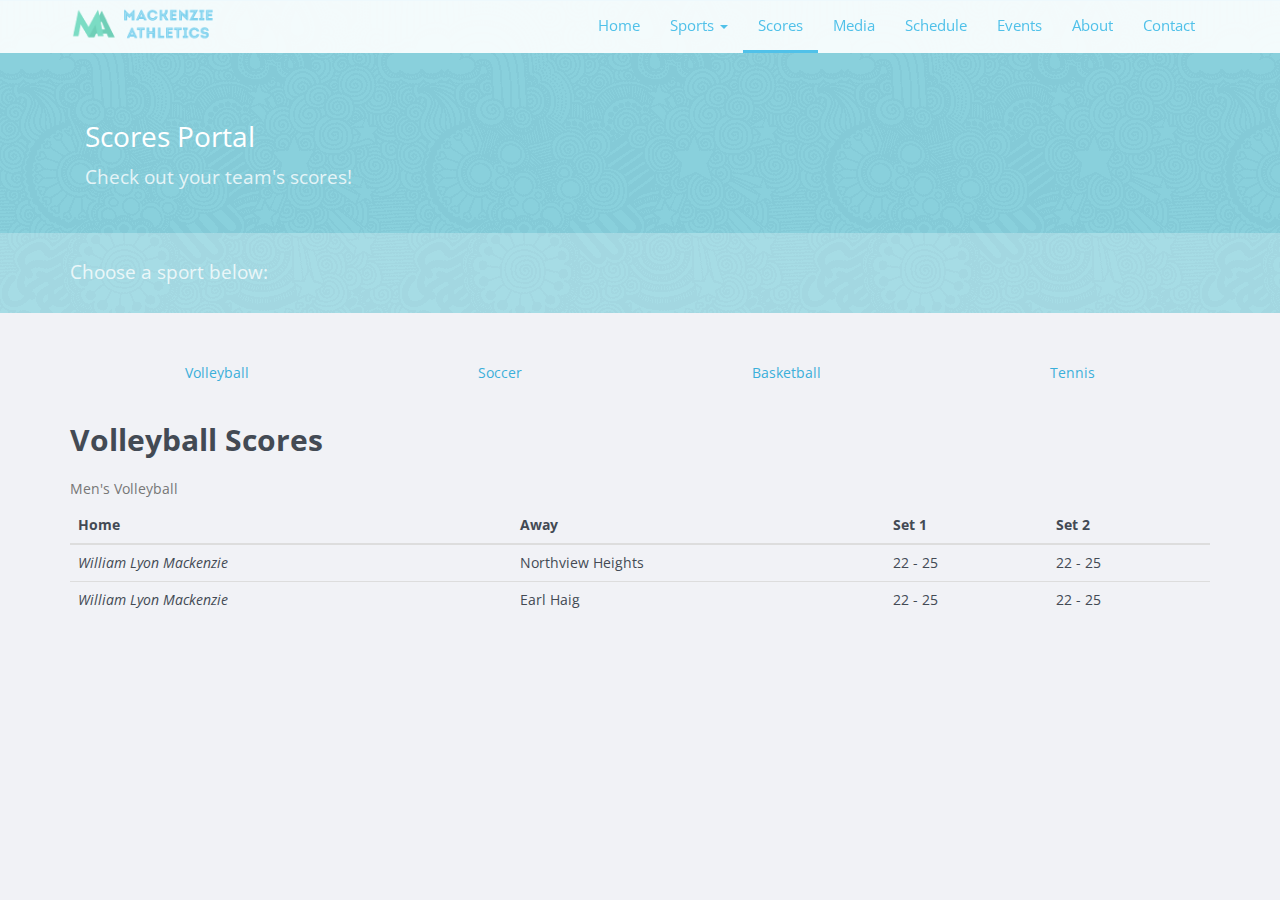
==== scores/index.html @ a0e9a0bb "Merge pull request #1 from kushanzaveri/test-branch" ====
<!DOCTYPE html>
<html>

<head>
    <link rel="stylesheet" href="../css/site.min.css">
    <meta name="viewport" content="initial-scale=1, maximum-scale=1, user-scalable=no">
    <link href="http://fonts.googleapis.com/css?family=Open+Sans:400,300,600,800,700,400italic,600italic,700italic,800italic,300italic" rel="stylesheet" type="text/css">
    <script type="text/javascript" src="../js/site.min.js"></script>
</head>

<body style="background-color: #f1f2f6;">
    <div class="scores-header">
        <!--    Navbar-->
        <nav class="navbar navbar-default navbar-custom" role="navigation">
            <div class="container">
                <div class="navbar-header">
                    <button type="button" class="navbar-toggle" data-toggle="collapse" data-target=".navbar-collapse">
                        <span class="sr-only">Toggle navigation</span>
                        <span class="icon-bar"></span>
                        <span class="icon-bar"></span>
                        <span class="icon-bar"></span>
                    </button>
                    <a class="navbar-brand" href="index.html"><img src="../img/logo.png" height="40"></a>
                </div>
                <div class="collapse navbar-collapse">
                    <ul class="nav navbar-nav navbar-right">
                        <li><a class="nav-link" href="../index.html">Home</a></li>
                        <!--                    Dropdown-->
                        <li class="dropdown">
                            <a href="#" class="dropdown-toggle" data-toggle="dropdown">Sports <b class="caret"></b></a>
                            <ul class="dropdown-menu" role="menu">
                                <li><a href="#">Volleyball</a></li>
                                <li><a href="#">Soccer</a></li>
                            </ul>
                        </li>
                        <li><a class="nav-link current" href="../scores/">Scores</a></li>
                        <li><a class="nav-link" href="../media/">Media</a></li>
                        <li><a class="nav-link" href="../schedule/">Schedule</a></li>
                        <li><a class="nav-link" href="../events/">Events</a></li>
                        <li><a class="nav-link" href="../about/">About</a></li>
                        <li><a class="nav-link" href="../contact/">Contact</a></li>
                    </ul>
                </div>
            </div>
        </nav>
        <!--        Header Image-->
        <div class="topic">
            <div class="container">
                <div class="col-md-8">
                    <h3>Scores Portal</h3>
                    <h4>Check out your team's scores!</h4>
                </div>
                <div class="col-md-4">

                </div>
            </div>
            <div class="topic__infos">
                <div class="container">
                    <h4>Choose a sport below:</h4>
                </div>
            </div>
        </div>
    </div>
    <!--Selection-->
    <div class="container documents">
        <div class="example">
            <ul class="nav nav-pills nav-justified">
                <li><a href="#vball">Volleyball</a></li>
                <li><a href="#">Soccer</a></li>
                <li class=""><a href="#">Basketball</a></li>
                <li><a href="#">Tennis</a></li>
            </ul>
        </div>
        <section id="vball">
            <h3> Volleyball Scores </h3>
            <table class="table">
                <caption> Men's Volleyball</caption>
                <thead>
                    <tr>
                        <th>Home</th>
                        <th>Away</th>
                        <th>Set 1</th>
                        <th>Set 2</th>
                    </tr>
                </thead>

                <tbody>
                    <tr>
                        <td><em>William Lyon Mackenzie</em></td>
                        <td>Northview Heights</td>
                        <td> 22 - 25</td>
                        <td> 22 - 25</td>
                    </tr>

                    <tr>
                        <td><em>William Lyon Mackenzie</em></td>
                        <td>Earl Haig</td>
                        <td> 22 - 25</td>
                        <td> 22 - 25</td>
                    </tr>

                </tbody>
            </table>
        </section>
    </div>

</body>

</html>
---- css/site.min.css ----
/*
 * bootflat 2.0.4
 *
 * Description: BOOTFLAT is an open source Flat UI KIT based on Bootstrap 3.3.0 CSS framework. It provides a faster, easier and less repetitive way for web developers to create elegant web apps.
 *
 * Homepage: http://bootflat.github.com/
 *
 * By @Flathemes <info@flathemes.com>
 *
 * Last modify time: 2015-04-29
 *
 * Licensed under the MIT license. Please see LICENSE for more information.
 *
 * Copyright 2013 FLATHEMES.
 *
 */

html {
    font-family: sans-serif;
    -webkit-text-size-adjust: 100%;
    -ms-text-size-adjust: 100%
}

body {
    margin: 0
}

article,
aside,
details,
figcaption,
figure,
footer,
header,
hgroup,
main,
menu,
nav,
section,
summary {
    display: block
}

audio,
canvas,
progress,
video {
    display: inline-block;
    vertical-align: baseline
}

audio:not([controls]) {
    display: none;
    height: 0
}

[hidden],
template {
    display: none
}

a {
    background-color: transparent
}

a:active,
a:hover {
    outline: 0
}

b,
strong {
    font-weight: 700
}

dfn {
    font-style: italic
}

h1 {
    margin: .67em 0
}

mark {
    color: #000;
    background: #ff0
}

sub,
sup {
    position: relative;
    font-size: 75%;
    line-height: 0;
    vertical-align: baseline
}

sup {
    top: -.5em
}

sub {
    bottom: -.25em
}

img {
    border: 0
}

svg:not(:root) {
    overflow: hidden
}

hr {
    height: 0;
    -webkit-box-sizing: content-box;
    -moz-box-sizing: content-box;
    box-sizing: content-box
}

pre {
    overflow: auto
}

code,
kbd,
pre,
samp {
    font-size: 1em
}

button,
input,
optgroup,
select,
textarea {
    margin: 0;
    font: inherit;
    color: inherit
}

button {
    overflow: visible
}

button,
select {
    text-transform: none
}

button,
html input[type=button],
input[type=reset],
input[type=submit] {
    -webkit-appearance: button;
    cursor: pointer
}

button[disabled],
html input[disabled] {
    cursor: default
}

button::-moz-focus-inner,
input::-moz-focus-inner {
    padding: 0;
    border: 0
}

input[type=checkbox],
input[type=radio] {
    -webkit-box-sizing: border-box;
    -moz-box-sizing: border-box;
    box-sizing: border-box;
    padding: 0
}

input[type=number]::-webkit-inner-spin-button,
input[type=number]::-webkit-outer-spin-button {
    height: auto
}

input[type=search]::-webkit-search-cancel-button,
input[type=search]::-webkit-search-decoration {
    -webkit-appearance: none
}

textarea {
    overflow: auto
}

optgroup {
    font-weight: 700
}

table {
    border-spacing: 0;
    border-collapse: collapse
}

td,
th {
    padding: 0
}

@media print {
    *,
    :after,
    :before {
        color: #000!important;
        text-shadow: none!important;
        background: transparent!important;
        -webkit-box-shadow: none!important;
        box-shadow: none!important
    }
    a,
    a:visited {
        text-decoration: underline
    }
    a[href]:after {
        content: " (" attr(href) ")"
    }
    abbr[title]:after {
        content: " (" attr(title) ")"
    }
    a[href^="#"]:after,
    a[href^="javascript:"]:after {
        content: ""
    }
    blockquote,
    pre {
        border: 1px solid #999;
        page-break-inside: avoid
    }
    thead {
        display: table-header-group
    }
    img,
    tr {
        page-break-inside: avoid
    }
    img {
        max-width: 100%!important
    }
    h2,
    h3,
    p {
        orphans: 3;
        widows: 3
    }
    h2,
    h3 {
        page-break-after: avoid
    }
    select {
        background: #fff!important
    }
    .navbar {
        display: none
    }
    .btn>.caret,
    .dropup>.btn>.caret {
        border-top-color: #000!important
    }
    .label {
        border: 1px solid #000
    }
    .table {
        border-collapse: collapse!important
    }
    .table td,
    .table th {
        background-color: #fff!important
    }
    .table-bordered td,
    .table-bordered th {
        border: 1px solid #ddd!important
    }
}

@font-face {
    font-family: 'Glyphicons Halflings';
    src: url(../fonts/glyphicons-halflings-regular.eot);
    src: url(../fonts/glyphicons-halflings-regular.eot?#iefix) format('embedded-opentype'), url(../fonts/glyphicons-halflings-regular.woff) format('woff'), url(../fonts/glyphicons-halflings-regular.ttf) format('truetype'), url(../fonts/glyphicons-halflings-regular.svg#glyphicons_halflingsregular) format('svg');
}



.glyphicon {
    position: relative;
    top: 1px;
    display: inline-block;
    font-family: 'Glyphicons Halflings';
    font-style: normal;
    font-weight: 400;
    line-height: 1;
    -webkit-font-smoothing: antialiased;
    -moz-osx-font-smoothing: grayscale
}

.glyphicon-asterisk:before {
    content: "\2a"
}

.glyphicon-plus:before {
    content: "\2b"
}

.glyphicon-eur:before,
.glyphicon-euro:before {
    content: "\20ac"
}

.glyphicon-minus:before {
    content: "\2212"
}

.glyphicon-cloud:before {
    content: "\2601"
}

.glyphicon-envelope:before {
    content: "\2709"
}

.glyphicon-pencil:before {
    content: "\270f"
}

.glyphicon-glass:before {
    content: "\e001"
}

.glyphicon-music:before {
    content: "\e002"
}

.glyphicon-search:before {
    content: "\e003"
}

.glyphicon-heart:before {
    content: "\e005"
}

.glyphicon-star:before {
    content: "\e006"
}

.glyphicon-star-empty:before {
    content: "\e007"
}

.glyphicon-user:before {
    content: "\e008"
}

.glyphicon-film:before {
    content: "\e009"
}

.glyphicon-th-large:before {
    content: "\e010"
}

.glyphicon-th:before {
    content: "\e011"
}

.glyphicon-th-list:before {
    content: "\e012"
}

.glyphicon-ok:before {
    content: "\e013"
}

.glyphicon-remove:before {
    content: "\e014"
}

.glyphicon-zoom-in:before {
    content: "\e015"
}

.glyphicon-zoom-out:before {
    content: "\e016"
}

.glyphicon-off:before {
    content: "\e017"
}

.glyphicon-signal:before {
    content: "\e018"
}

.glyphicon-cog:before {
    content: "\e019"
}

.glyphicon-trash:before {
    content: "\e020"
}

.glyphicon-home:before {
    content: "\e021"
}

.glyphicon-file:before {
    content: "\e022"
}

.glyphicon-time:before {
    content: "\e023"
}

.glyphicon-road:before {
    content: "\e024"
}

.glyphicon-download-alt:before {
    content: "\e025"
}

.glyphicon-download:before {
    content: "\e026"
}

.glyphicon-upload:before {
    content: "\e027"
}

.glyphicon-inbox:before {
    content: "\e028"
}

.glyphicon-play-circle:before {
    content: "\e029"
}

.glyphicon-repeat:before {
    content: "\e030"
}

.glyphicon-refresh:before {
    content: "\e031"
}

.glyphicon-list-alt:before {
    content: "\e032"
}

.glyphicon-lock:before {
    content: "\e033"
}

.glyphicon-flag:before {
    content: "\e034"
}

.glyphicon-headphones:before {
    content: "\e035"
}

.glyphicon-volume-off:before {
    content: "\e036"
}

.glyphicon-volume-down:before {
    content: "\e037"
}

.glyphicon-volume-up:before {
    content: "\e038"
}

.glyphicon-qrcode:before {
    content: "\e039"
}

.glyphicon-barcode:before {
    content: "\e040"
}

.glyphicon-tag:before {
    content: "\e041"
}

.glyphicon-tags:before {
    content: "\e042"
}

.glyphicon-book:before {
    content: "\e043"
}

.glyphicon-bookmark:before {
    content: "\e044"
}

.glyphicon-print:before {
    content: "\e045"
}

.glyphicon-camera:before {
    content: "\e046"
}

.glyphicon-font:before {
    content: "\e047"
}

.glyphicon-bold:before {
    content: "\e048"
}

.glyphicon-italic:before {
    content: "\e049"
}

.glyphicon-text-height:before {
    content: "\e050"
}

.glyphicon-text-width:before {
    content: "\e051"
}

.glyphicon-align-left:before {
    content: "\e052"
}

.glyphicon-align-center:before {
    content: "\e053"
}

.glyphicon-align-right:before {
    content: "\e054"
}

.glyphicon-align-justify:before {
    content: "\e055"
}

.glyphicon-list:before {
    content: "\e056"
}

.glyphicon-indent-left:before {
    content: "\e057"
}

.glyphicon-indent-right:before {
    content: "\e058"
}

.glyphicon-facetime-video:before {
    content: "\e059"
}

.glyphicon-picture:before {
    content: "\e060"
}

.glyphicon-map-marker:before {
    content: "\e062"
}

.glyphicon-adjust:before {
    content: "\e063"
}

.glyphicon-tint:before {
    content: "\e064"
}

.glyphicon-edit:before {
    content: "\e065"
}

.glyphicon-share:before {
    content: "\e066"
}

.glyphicon-check:before {
    content: "\e067"
}

.glyphicon-move:before {
    content: "\e068"
}

.glyphicon-step-backward:before {
    content: "\e069"
}

.glyphicon-fast-backward:before {
    content: "\e070"
}

.glyphicon-backward:before {
    content: "\e071"
}

.glyphicon-play:before {
    content: "\e072"
}

.glyphicon-pause:before {
    content: "\e073"
}

.glyphicon-stop:before {
    content: "\e074"
}

.glyphicon-forward:before {
    content: "\e075"
}

.glyphicon-fast-forward:before {
    content: "\e076"
}

.glyphicon-step-forward:before {
    content: "\e077"
}

.glyphicon-eject:before {
    content: "\e078"
}

.glyphicon-chevron-left:before {
    content: "\e079"
}

.glyphicon-chevron-right:before {
    content: "\e080"
}

.glyphicon-plus-sign:before {
    content: "\e081"
}

.glyphicon-minus-sign:before {
    content: "\e082"
}

.glyphicon-remove-sign:before {
    content: "\e083"
}

.glyphicon-ok-sign:before {
    content: "\e084"
}

.glyphicon-question-sign:before {
    content: "\e085"
}

.glyphicon-info-sign:before {
    content: "\e086"
}

.glyphicon-screenshot:before {
    content: "\e087"
}

.glyphicon-remove-circle:before {
    content: "\e088"
}

.glyphicon-ok-circle:before {
    content: "\e089"
}

.glyphicon-ban-circle:before {
    content: "\e090"
}

.glyphicon-arrow-left:before {
    content: "\e091"
}

.glyphicon-arrow-right:before {
    content: "\e092"
}

.glyphicon-arrow-up:before {
    content: "\e093"
}

.glyphicon-arrow-down:before {
    content: "\e094"
}

.glyphicon-share-alt:before {
    content: "\e095"
}

.glyphicon-resize-full:before {
    content: "\e096"
}

.glyphicon-resize-small:before {
    content: "\e097"
}

.glyphicon-exclamation-sign:before {
    content: "\e101"
}

.glyphicon-gift:before {
    content: "\e102"
}

.glyphicon-leaf:before {
    content: "\e103"
}

.glyphicon-fire:before {
    content: "\e104"
}

.glyphicon-eye-open:before {
    content: "\e105"
}

.glyphicon-eye-close:before {
    content: "\e106"
}

.glyphicon-warning-sign:before {
    content: "\e107"
}

.glyphicon-plane:before {
    content: "\e108"
}

.glyphicon-calendar:before {
    content: "\e109"
}

.glyphicon-random:before {
    content: "\e110"
}

.glyphicon-comment:before {
    content: "\e111"
}

.glyphicon-magnet:before {
    content: "\e112"
}

.glyphicon-chevron-up:before {
    content: "\e113"
}

.glyphicon-chevron-down:before {
    content: "\e114"
}

.glyphicon-retweet:before {
    content: "\e115"
}

.glyphicon-shopping-cart:before {
    content: "\e116"
}

.glyphicon-folder-close:before {
    content: "\e117"
}

.glyphicon-folder-open:before {
    content: "\e118"
}

.glyphicon-resize-vertical:before {
    content: "\e119"
}

.glyphicon-resize-horizontal:before {
    content: "\e120"
}

.glyphicon-hdd:before {
    content: "\e121"
}

.glyphicon-bullhorn:before {
    content: "\e122"
}

.glyphicon-bell:before {
    content: "\e123"
}

.glyphicon-certificate:before {
    content: "\e124"
}

.glyphicon-thumbs-up:before {
    content: "\e125"
}

.glyphicon-thumbs-down:before {
    content: "\e126"
}

.glyphicon-hand-right:before {
    content: "\e127"
}

.glyphicon-hand-left:before {
    content: "\e128"
}

.glyphicon-hand-up:before {
    content: "\e129"
}

.glyphicon-hand-down:before {
    content: "\e130"
}

.glyphicon-circle-arrow-right:before {
    content: "\e131"
}

.glyphicon-circle-arrow-left:before {
    content: "\e132"
}

.glyphicon-circle-arrow-up:before {
    content: "\e133"
}

.glyphicon-circle-arrow-down:before {
    content: "\e134"
}

.glyphicon-globe:before {
    content: "\e135"
}

.glyphicon-wrench:before {
    content: "\e136"
}

.glyphicon-tasks:before {
    content: "\e137"
}

.glyphicon-filter:before {
    content: "\e138"
}

.glyphicon-briefcase:before {
    content: "\e139"
}

.glyphicon-fullscreen:before {
    content: "\e140"
}

.glyphicon-dashboard:before {
    content: "\e141"
}

.glyphicon-paperclip:before {
    content: "\e142"
}

.glyphicon-heart-empty:before {
    content: "\e143"
}

.glyphicon-link:before {
    content: "\e144"
}

.glyphicon-phone:before {
    content: "\e145"
}

.glyphicon-pushpin:before {
    content: "\e146"
}

.glyphicon-usd:before {
    content: "\e148"
}

.glyphicon-gbp:before {
    content: "\e149"
}

.glyphicon-sort:before {
    content: "\e150"
}

.glyphicon-sort-by-alphabet:before {
    content: "\e151"
}

.glyphicon-sort-by-alphabet-alt:before {
    content: "\e152"
}

.glyphicon-sort-by-order:before {
    content: "\e153"
}

.glyphicon-sort-by-order-alt:before {
    content: "\e154"
}

.glyphicon-sort-by-attributes:before {
    content: "\e155"
}

.glyphicon-sort-by-attributes-alt:before {
    content: "\e156"
}

.glyphicon-unchecked:before {
    content: "\e157"
}

.glyphicon-expand:before {
    content: "\e158"
}

.glyphicon-collapse-down:before {
    content: "\e159"
}

.glyphicon-collapse-up:before {
    content: "\e160"
}

.glyphicon-log-in:before {
    content: "\e161"
}

.glyphicon-flash:before {
    content: "\e162"
}

.glyphicon-log-out:before {
    content: "\e163"
}

.glyphicon-new-window:before {
    content: "\e164"
}

.glyphicon-record:before {
    content: "\e165"
}

.glyphicon-save:before {
    content: "\e166"
}

.glyphicon-open:before {
    content: "\e167"
}

.glyphicon-saved:before {
    content: "\e168"
}

.glyphicon-import:before {
    content: "\e169"
}

.glyphicon-export:before {
    content: "\e170"
}

.glyphicon-send:before {
    content: "\e171"
}

.glyphicon-floppy-disk:before {
    content: "\e172"
}

.glyphicon-floppy-saved:before {
    content: "\e173"
}

.glyphicon-floppy-remove:before {
    content: "\e174"
}

.glyphicon-floppy-save:before {
    content: "\e175"
}

.glyphicon-floppy-open:before {
    content: "\e176"
}

.glyphicon-credit-card:before {
    content: "\e177"
}

.glyphicon-transfer:before {
    content: "\e178"
}

.glyphicon-cutlery:before {
    content: "\e179"
}

.glyphicon-header:before {
    content: "\e180"
}

.glyphicon-compressed:before {
    content: "\e181"
}

.glyphicon-earphone:before {
    content: "\e182"
}

.glyphicon-phone-alt:before {
    content: "\e183"
}

.glyphicon-tower:before {
    content: "\e184"
}

.glyphicon-stats:before {
    content: "\e185"
}

.glyphicon-sd-video:before {
    content: "\e186"
}

.glyphicon-hd-video:before {
    content: "\e187"
}

.glyphicon-subtitles:before {
    content: "\e188"
}

.glyphicon-sound-stereo:before {
    content: "\e189"
}

.glyphicon-sound-dolby:before {
    content: "\e190"
}

.glyphicon-sound-5-1:before {
    content: "\e191"
}

.glyphicon-sound-6-1:before {
    content: "\e192"
}

.glyphicon-sound-7-1:before {
    content: "\e193"
}

.glyphicon-copyright-mark:before {
    content: "\e194"
}

.glyphicon-registration-mark:before {
    content: "\e195"
}

.glyphicon-cloud-download:before {
    content: "\e197"
}

.glyphicon-cloud-upload:before {
    content: "\e198"
}

.glyphicon-tree-conifer:before {
    content: "\e199"
}

.glyphicon-tree-deciduous:before {
    content: "\e200"
}

*,
:after,
:before {
    -webkit-box-sizing: border-box;
    -moz-box-sizing: border-box;
    box-sizing: border-box
}

html {
    font-size: 10px;
    -webkit-tap-highlight-color: rgba(0, 0, 0, 0)
}

body {
    font-family: "Helvetica Neue", Helvetica, Arial, sans-serif;
    font-size: 14px;
    line-height: 1.42857143;
    color: #333;
    background-color: #fff
}

button,
input,
select,
textarea {
    font-family: inherit;
    font-size: inherit;
    line-height: inherit
}

a {
    color: #428bca;
    text-decoration: none
}

a:focus,
a:hover {
    color: #2a6496;
    text-decoration: underline
}

a:focus {
    outline: thin dotted;
    outline: 5px auto -webkit-focus-ring-color;
    outline-offset: -2px
}

figure {
    margin: 0
}

img {
    vertical-align: middle
}

.carousel-inner>.item>a>img,
.carousel-inner>.item>img,
.img-responsive,
.thumbnail a>img,
.thumbnail>img {
    display: block;
    max-width: 100%;
    height: auto
}

.img-rounded {
    border-radius: 6px
}

.img-thumbnail {
    display: inline-block;
    max-width: 100%;
    height: auto;
    padding: 4px;
    line-height: 1.42857143;
    background-color: #fff;
    border: 1px solid #ddd;
    border-radius: 4px;
    -webkit-transition: all .2s ease-in-out;
    -o-transition: all .2s ease-in-out;
    transition: all .2s ease-in-out
}

.img-circle {
    border-radius: 50%
}

hr {
    margin-top: 20px;
    margin-bottom: 20px;
    border: 0;
    border-top: 1px solid #eee
}

.sr-only {
    position: absolute;
    width: 1px;
    height: 1px;
    padding: 0;
    margin: -1px;
    overflow: hidden;
    clip: rect(0, 0, 0, 0);
    border: 0
}

.sr-only-focusable:active,
.sr-only-focusable:focus {
    position: static;
    width: auto;
    height: auto;
    margin: 0;
    overflow: visible;
    clip: auto
}

.h1,
.h2,
.h3,
.h4,
.h5,
.h6,
h1,
h2,
h3,
h4,
h5,
h6 {
    font-family: inherit;
    font-weight: 500;
    line-height: 1.1;
    color: inherit
}

.h1 .small,
.h1 small,
.h2 .small,
.h2 small,
.h3 .small,
.h3 small,
.h4 .small,
.h4 small,
.h5 .small,
.h5 small,
.h6 .small,
.h6 small,
h1 .small,
h1 small,
h2 .small,
h2 small,
h3 .small,
h3 small,
h4 .small,
h4 small,
h5 .small,
h5 small,
h6 .small,
h6 small {
    font-weight: 400;
    line-height: 1;
    color: #777
}

.h1,
.h2,
.h3,
h1,
h2,
h3 {
    margin-top: 20px;
    margin-bottom: 10px
}

.h1 .small,
.h1 small,
.h2 .small,
.h2 small,
.h3 .small,
.h3 small,
h1 .small,
h1 small,
h2 .small,
h2 small,
h3 .small,
h3 small {
    font-size: 65%
}

.h4,
.h5,
.h6,
h4,
h5,
h6 {
    margin-top: 10px;
    margin-bottom: 10px
}

.h4 .small,
.h4 small,
.h5 .small,
.h5 small,
.h6 .small,
.h6 small,
h4 .small,
h4 small,
h5 .small,
h5 small,
h6 .small,
h6 small {
    font-size: 75%
}

.h1,
h1 {
    font-size: 36px
}

.h2,
h2 {
    font-size: 30px
}

.h3,
h3 {
    font-size: 24px
}

.h4,
h4 {
    font-size: 18px
}

.h5,
h5 {
    font-size: 14px
}

.h6,
h6 {
    font-size: 12px
}

p {
    margin: 0 0 10px
}

.lead {
    margin-bottom: 20px;
    font-size: 16px;
    font-weight: 300;
    line-height: 1.4
}

@media (min-width:768px) {
    .lead {
        font-size: 21px
    }
}

.small,
small {
    font-size: 85%
}

.mark,
mark {
    padding: .2em;
    background-color: #fcf8e3
}

.text-left {
    text-align: left
}

.text-right {
    text-align: right
}

.text-center {
    text-align: center
}

.text-justify {
    text-align: justify
}

.text-nowrap {
    white-space: nowrap
}

.text-lowercase {
    text-transform: lowercase
}

.text-uppercase {
    text-transform: uppercase
}

.text-capitalize {
    text-transform: capitalize
}

.text-muted {
    color: #777
}

.text-primary {
    color: #428bca
}

a.text-primary:hover {
    color: #3071a9
}

.text-success {
    color: #3c763d
}

a.text-success:hover {
    color: #2b542c
}

.text-info {
    color: #31708f
}

a.text-info:hover {
    color: #245269
}

.text-warning {
    color: #8a6d3b
}

a.text-warning:hover {
    color: #66512c
}

.text-danger {
    color: #a94442
}

a.text-danger:hover {
    color: #843534
}

.bg-primary {
    color: #fff;
    background-color: #428bca
}

a.bg-primary:hover {
    background-color: #3071a9
}

.bg-success {
    background-color: #dff0d8
}

a.bg-success:hover {
    background-color: #c1e2b3
}

.bg-info {
    background-color: #d9edf7
}

a.bg-info:hover {
    background-color: #afd9ee
}

.bg-warning {
    background-color: #fcf8e3
}

a.bg-warning:hover {
    background-color: #f7ecb5
}

.bg-danger {
    background-color: #f2dede
}

a.bg-danger:hover {
    background-color: #e4b9b9
}

.page-header {
    padding-bottom: 9px;
    margin: 40px 0 20px;
    border-bottom: 1px solid #eee
}

ol,
ul {
    margin-top: 0;
    margin-bottom: 10px
}

ol ol,
ol ul,
ul ol,
ul ul {
    margin-bottom: 0
}

.list-unstyled {
    padding-left: 0;
    list-style: none
}

.list-inline {
    padding-left: 0;
    margin-left: -5px;
    list-style: none
}

.list-inline>li {
    display: inline-block;
    padding-right: 5px;
    padding-left: 5px
}

dl {
    margin-top: 0;
    margin-bottom: 20px
}

dd,
dt {
    line-height: 1.42857143
}

dt {
    font-weight: 700
}

dd {
    margin-left: 0
}

@media (min-width:768px) {
    .dl-horizontal dt {
        float: left;
        width: 160px;
        overflow: hidden;
        clear: left;
        text-align: right;
        text-overflow: ellipsis;
        white-space: nowrap
    }
    .dl-horizontal dd {
        margin-left: 180px
    }
}

abbr[data-original-title],
abbr[title] {
    cursor: help;
    border-bottom: 1px dotted #777
}

.initialism {
    font-size: 90%;
    text-transform: uppercase
}

blockquote {
    padding: 10px 20px;
    margin: 0 0 20px;
    font-size: 17.5px;
    border-left: 5px solid #eee
}

blockquote ol:last-child,
blockquote p:last-child,
blockquote ul:last-child {
    margin-bottom: 0
}

blockquote .small,
blockquote footer,
blockquote small {
    display: block;
    font-size: 80%;
    line-height: 1.42857143;
    color: #777
}

blockquote .small:before,
blockquote footer:before,
blockquote small:before {
    content: '\2014 \00A0'
}

.blockquote-reverse,
blockquote.pull-right {
    padding-right: 15px;
    padding-left: 0;
    text-align: right;
    border-right: 5px solid #eee;
    border-left: 0
}

.blockquote-reverse .small:before,
.blockquote-reverse footer:before,
.blockquote-reverse small:before,
blockquote.pull-right .small:before,
blockquote.pull-right footer:before,
blockquote.pull-right small:before {
    content: ''
}

.blockquote-reverse .small:after,
.blockquote-reverse footer:after,
.blockquote-reverse small:after,
blockquote.pull-right .small:after,
blockquote.pull-right footer:after,
blockquote.pull-right small:after {
    content: '\00A0 \2014'
}

address {
    margin-bottom: 20px;
    font-style: normal;
    line-height: 1.42857143
}

code,
kbd,
pre,
samp {
    font-family: Menlo, Monaco, Consolas, "Courier New", monospace
}

code {
    padding: 2px 4px;
    font-size: 90%;
    color: #c7254e;
    background-color: #f9f2f4;
    border-radius: 4px
}

kbd {
    padding: 2px 4px;
    font-size: 90%;
    color: #fff;
    background-color: #333;
    border-radius: 3px;
    -webkit-box-shadow: inset 0 -1px 0 rgba(0, 0, 0, .25);
    box-shadow: inset 0 -1px 0 rgba(0, 0, 0, .25)
}

kbd kbd {
    padding: 0;
    font-size: 100%;
    font-weight: 700;
    -webkit-box-shadow: none;
    box-shadow: none
}

pre {
    display: block;
    padding: 9.5px;
    margin: 0 0 10px;
    font-size: 13px;
    line-height: 1.42857143;
    color: #333;
    word-break: break-all;
    word-wrap: break-word;
    background-color: #f5f5f5;
    border: 1px solid #ccc;
    border-radius: 4px
}

pre code {
    padding: 0;
    font-size: inherit;
    color: inherit;
    white-space: pre-wrap;
    background-color: transparent;
    border-radius: 0
}

.pre-scrollable {
    max-height: 340px;
    overflow-y: scroll
}

.container,
.container-fluid {
    padding-right: 15px;
    padding-left: 15px;
    margin-right: auto;
    margin-left: auto
}

@media (min-width:768px) {
    .container {
        width: 750px
    }
}

@media (min-width:992px) {
    .container {
        width: 970px
    }
}

@media (min-width:1200px) {
    .container {
        width: 1170px
    }
}

.row {
    margin-right: -15px;
    margin-left: -15px
}

.col-lg-1,
.col-lg-10,
.col-lg-11,
.col-lg-12,
.col-lg-2,
.col-lg-3,
.col-lg-4,
.col-lg-5,
.col-lg-6,
.col-lg-7,
.col-lg-8,
.col-lg-9,
.col-md-1,
.col-md-10,
.col-md-11,
.col-md-12,
.col-md-2,
.col-md-3,
.col-md-4,
.col-md-5,
.col-md-6,
.col-md-7,
.col-md-8,
.col-md-9,
.col-sm-1,
.col-sm-10,
.col-sm-11,
.col-sm-12,
.col-sm-2,
.col-sm-3,
.col-sm-4,
.col-sm-5,
.col-sm-6,
.col-sm-7,
.col-sm-8,
.col-sm-9,
.col-xs-1,
.col-xs-10,
.col-xs-11,
.col-xs-12,
.col-xs-2,
.col-xs-3,
.col-xs-4,
.col-xs-5,
.col-xs-6,
.col-xs-7,
.col-xs-8,
.col-xs-9 {
    position: relative;
    min-height: 1px;
    padding-right: 15px;
    padding-left: 15px
}

.col-xs-1,
.col-xs-10,
.col-xs-11,
.col-xs-12,
.col-xs-2,
.col-xs-3,
.col-xs-4,
.col-xs-5,
.col-xs-6,
.col-xs-7,
.col-xs-8,
.col-xs-9 {
    float: left
}

.col-xs-12 {
    width: 100%
}

.col-xs-11 {
    width: 91.66666667%
}

.col-xs-10 {
    width: 83.33333333%
}

.col-xs-9 {
    width: 75%
}

.col-xs-8 {
    width: 66.66666667%
}

.col-xs-7 {
    width: 58.33333333%
}

.col-xs-6 {
    width: 50%
}

.col-xs-5 {
    width: 41.66666667%
}

.col-xs-4 {
    width: 33.33333333%
}

.col-xs-3 {
    width: 25%
}

.col-xs-2 {
    width: 16.66666667%
}

.col-xs-1 {
    width: 8.33333333%
}

.col-xs-pull-12 {
    right: 100%
}

.col-xs-pull-11 {
    right: 91.66666667%
}

.col-xs-pull-10 {
    right: 83.33333333%
}

.col-xs-pull-9 {
    right: 75%
}

.col-xs-pull-8 {
    right: 66.66666667%
}

.col-xs-pull-7 {
    right: 58.33333333%
}

.col-xs-pull-6 {
    right: 50%
}

.col-xs-pull-5 {
    right: 41.66666667%
}

.col-xs-pull-4 {
    right: 33.33333333%
}

.col-xs-pull-3 {
    right: 25%
}

.col-xs-pull-2 {
    right: 16.66666667%
}

.col-xs-pull-1 {
    right: 8.33333333%
}

.col-xs-pull-0 {
    right: auto
}

.col-xs-push-12 {
    left: 100%
}

.col-xs-push-11 {
    left: 91.66666667%
}

.col-xs-push-10 {
    left: 83.33333333%
}

.col-xs-push-9 {
    left: 75%
}

.col-xs-push-8 {
    left: 66.66666667%
}

.col-xs-push-7 {
    left: 58.33333333%
}

.col-xs-push-6 {
    left: 50%
}

.col-xs-push-5 {
    left: 41.66666667%
}

.col-xs-push-4 {
    left: 33.33333333%
}

.col-xs-push-3 {
    left: 25%
}

.col-xs-push-2 {
    left: 16.66666667%
}

.col-xs-push-1 {
    left: 8.33333333%
}

.col-xs-push-0 {
    left: auto
}

.col-xs-offset-12 {
    margin-left: 100%
}

.col-xs-offset-11 {
    margin-left: 91.66666667%
}

.col-xs-offset-10 {
    margin-left: 83.33333333%
}

.col-xs-offset-9 {
    margin-left: 75%
}

.col-xs-offset-8 {
    margin-left: 66.66666667%
}

.col-xs-offset-7 {
    margin-left: 58.33333333%
}

.col-xs-offset-6 {
    margin-left: 50%
}

.col-xs-offset-5 {
    margin-left: 41.66666667%
}

.col-xs-offset-4 {
    margin-left: 33.33333333%
}

.col-xs-offset-3 {
    margin-left: 25%
}

.col-xs-offset-2 {
    margin-left: 16.66666667%
}

.col-xs-offset-1 {
    margin-left: 8.33333333%
}

.col-xs-offset-0 {
    margin-left: 0
}

@media (min-width:768px) {
    .col-sm-1,
    .col-sm-10,
    .col-sm-11,
    .col-sm-12,
    .col-sm-2,
    .col-sm-3,
    .col-sm-4,
    .col-sm-5,
    .col-sm-6,
    .col-sm-7,
    .col-sm-8,
    .col-sm-9 {
        float: left
    }
    .col-sm-12 {
        width: 100%
    }
    .col-sm-11 {
        width: 91.66666667%
    }
    .col-sm-10 {
        width: 83.33333333%
    }
    .col-sm-9 {
        width: 75%
    }
    .col-sm-8 {
        width: 66.66666667%
    }
    .col-sm-7 {
        width: 58.33333333%
    }
    .col-sm-6 {
        width: 50%
    }
    .col-sm-5 {
        width: 41.66666667%
    }
    .col-sm-4 {
        width: 33.33333333%
    }
    .col-sm-3 {
        width: 25%
    }
    .col-sm-2 {
        width: 16.66666667%
    }
    .col-sm-1 {
        width: 8.33333333%
    }
    .col-sm-pull-12 {
        right: 100%
    }
    .col-sm-pull-11 {
        right: 91.66666667%
    }
    .col-sm-pull-10 {
        right: 83.33333333%
    }
    .col-sm-pull-9 {
        right: 75%
    }
    .col-sm-pull-8 {
        right: 66.66666667%
    }
    .col-sm-pull-7 {
        right: 58.33333333%
    }
    .col-sm-pull-6 {
        right: 50%
    }
    .col-sm-pull-5 {
        right: 41.66666667%
    }
    .col-sm-pull-4 {
        right: 33.33333333%
    }
    .col-sm-pull-3 {
        right: 25%
    }
    .col-sm-pull-2 {
        right: 16.66666667%
    }
    .col-sm-pull-1 {
        right: 8.33333333%
    }
    .col-sm-pull-0 {
        right: auto
    }
    .col-sm-push-12 {
        left: 100%
    }
    .col-sm-push-11 {
        left: 91.66666667%
    }
    .col-sm-push-10 {
        left: 83.33333333%
    }
    .col-sm-push-9 {
        left: 75%
    }
    .col-sm-push-8 {
        left: 66.66666667%
    }
    .col-sm-push-7 {
        left: 58.33333333%
    }
    .col-sm-push-6 {
        left: 50%
    }
    .col-sm-push-5 {
        left: 41.66666667%
    }
    .col-sm-push-4 {
        left: 33.33333333%
    }
    .col-sm-push-3 {
        left: 25%
    }
    .col-sm-push-2 {
        left: 16.66666667%
    }
    .col-sm-push-1 {
        left: 8.33333333%
    }
    .col-sm-push-0 {
        left: auto
    }
    .col-sm-offset-12 {
        margin-left: 100%
    }
    .col-sm-offset-11 {
        margin-left: 91.66666667%
    }
    .col-sm-offset-10 {
        margin-left: 83.33333333%
    }
    .col-sm-offset-9 {
        margin-left: 75%
    }
    .col-sm-offset-8 {
        margin-left: 66.66666667%
    }
    .col-sm-offset-7 {
        margin-left: 58.33333333%
    }
    .col-sm-offset-6 {
        margin-left: 50%
    }
    .col-sm-offset-5 {
        margin-left: 41.66666667%
    }
    .col-sm-offset-4 {
        margin-left: 33.33333333%
    }
    .col-sm-offset-3 {
        margin-left: 25%
    }
    .col-sm-offset-2 {
        margin-left: 16.66666667%
    }
    .col-sm-offset-1 {
        margin-left: 8.33333333%
    }
    .col-sm-offset-0 {
        margin-left: 0
    }
}

@media (min-width:992px) {
    .col-md-1,
    .col-md-10,
    .col-md-11,
    .col-md-12,
    .col-md-2,
    .col-md-3,
    .col-md-4,
    .col-md-5,
    .col-md-6,
    .col-md-7,
    .col-md-8,
    .col-md-9 {
        float: left
    }
    .col-md-12 {
        width: 100%
    }
    .col-md-11 {
        width: 91.66666667%
    }
    .col-md-10 {
        width: 83.33333333%
    }
    .col-md-9 {
        width: 75%
    }
    .col-md-8 {
        width: 66.66666667%
    }
    .col-md-7 {
        width: 58.33333333%
    }
    .col-md-6 {
        width: 50%
    }
    .col-md-5 {
        width: 41.66666667%
    }
    .col-md-4 {
        width: 33.33333333%
    }
    .col-md-3 {
        width: 25%
    }
    .col-md-2 {
        width: 16.66666667%
    }
    .col-md-1 {
        width: 8.33333333%
    }
    .col-md-pull-12 {
        right: 100%
    }
    .col-md-pull-11 {
        right: 91.66666667%
    }
    .col-md-pull-10 {
        right: 83.33333333%
    }
    .col-md-pull-9 {
        right: 75%
    }
    .col-md-pull-8 {
        right: 66.66666667%
    }
    .col-md-pull-7 {
        right: 58.33333333%
    }
    .col-md-pull-6 {
        right: 50%
    }
    .col-md-pull-5 {
        right: 41.66666667%
    }
    .col-md-pull-4 {
        right: 33.33333333%
    }
    .col-md-pull-3 {
        right: 25%
    }
    .col-md-pull-2 {
        right: 16.66666667%
    }
    .col-md-pull-1 {
        right: 8.33333333%
    }
    .col-md-pull-0 {
        right: auto
    }
    .col-md-push-12 {
        left: 100%
    }
    .col-md-push-11 {
        left: 91.66666667%
    }
    .col-md-push-10 {
        left: 83.33333333%
    }
    .col-md-push-9 {
        left: 75%
    }
    .col-md-push-8 {
        left: 66.66666667%
    }
    .col-md-push-7 {
        left: 58.33333333%
    }
    .col-md-push-6 {
        left: 50%
    }
    .col-md-push-5 {
        left: 41.66666667%
    }
    .col-md-push-4 {
        left: 33.33333333%
    }
    .col-md-push-3 {
        left: 25%
    }
    .col-md-push-2 {
        left: 16.66666667%
    }
    .col-md-push-1 {
        left: 8.33333333%
    }
    .col-md-push-0 {
        left: auto
    }
    .col-md-offset-12 {
        margin-left: 100%
    }
    .col-md-offset-11 {
        margin-left: 91.66666667%
    }
    .col-md-offset-10 {
        margin-left: 83.33333333%
    }
    .col-md-offset-9 {
        margin-left: 75%
    }
    .col-md-offset-8 {
        margin-left: 66.66666667%
    }
    .col-md-offset-7 {
        margin-left: 58.33333333%
    }
    .col-md-offset-6 {
        margin-left: 50%
    }
    .col-md-offset-5 {
        margin-left: 41.66666667%
    }
    .col-md-offset-4 {
        margin-left: 33.33333333%
    }
    .col-md-offset-3 {
        margin-left: 25%
    }
    .col-md-offset-2 {
        margin-left: 16.66666667%
    }
    .col-md-offset-1 {
        margin-left: 8.33333333%
    }
    .col-md-offset-0 {
        margin-left: 0
    }
}

@media (min-width:1200px) {
    .col-lg-1,
    .col-lg-10,
    .col-lg-11,
    .col-lg-12,
    .col-lg-2,
    .col-lg-3,
    .col-lg-4,
    .col-lg-5,
    .col-lg-6,
    .col-lg-7,
    .col-lg-8,
    .col-lg-9 {
        float: left
    }
    .col-lg-12 {
        width: 100%
    }
    .col-lg-11 {
        width: 91.66666667%
    }
    .col-lg-10 {
        width: 83.33333333%
    }
    .col-lg-9 {
        width: 75%
    }
    .col-lg-8 {
        width: 66.66666667%
    }
    .col-lg-7 {
        width: 58.33333333%
    }
    .col-lg-6 {
        width: 50%
    }
    .col-lg-5 {
        width: 41.66666667%
    }
    .col-lg-4 {
        width: 33.33333333%
    }
    .col-lg-3 {
        width: 25%
    }
    .col-lg-2 {
        width: 16.66666667%
    }
    .col-lg-1 {
        width: 8.33333333%
    }
    .col-lg-pull-12 {
        right: 100%
    }
    .col-lg-pull-11 {
        right: 91.66666667%
    }
    .col-lg-pull-10 {
        right: 83.33333333%
    }
    .col-lg-pull-9 {
        right: 75%
    }
    .col-lg-pull-8 {
        right: 66.66666667%
    }
    .col-lg-pull-7 {
        right: 58.33333333%
    }
    .col-lg-pull-6 {
        right: 50%
    }
    .col-lg-pull-5 {
        right: 41.66666667%
    }
    .col-lg-pull-4 {
        right: 33.33333333%
    }
    .col-lg-pull-3 {
        right: 25%
    }
    .col-lg-pull-2 {
        right: 16.66666667%
    }
    .col-lg-pull-1 {
        right: 8.33333333%
    }
    .col-lg-pull-0 {
        right: auto
    }
    .col-lg-push-12 {
        left: 100%
    }
    .col-lg-push-11 {
        left: 91.66666667%
    }
    .col-lg-push-10 {
        left: 83.33333333%
    }
    .col-lg-push-9 {
        left: 75%
    }
    .col-lg-push-8 {
        left: 66.66666667%
    }
    .col-lg-push-7 {
        left: 58.33333333%
    }
    .col-lg-push-6 {
        left: 50%
    }
    .col-lg-push-5 {
        left: 41.66666667%
    }
    .col-lg-push-4 {
        left: 33.33333333%
    }
    .col-lg-push-3 {
        left: 25%
    }
    .col-lg-push-2 {
        left: 16.66666667%
    }
    .col-lg-push-1 {
        left: 8.33333333%
    }
    .col-lg-push-0 {
        left: auto
    }
    .col-lg-offset-12 {
        margin-left: 100%
    }
    .col-lg-offset-11 {
        margin-left: 91.66666667%
    }
    .col-lg-offset-10 {
        margin-left: 83.33333333%
    }
    .col-lg-offset-9 {
        margin-left: 75%
    }
    .col-lg-offset-8 {
        margin-left: 66.66666667%
    }
    .col-lg-offset-7 {
        margin-left: 58.33333333%
    }
    .col-lg-offset-6 {
        margin-left: 50%
    }
    .col-lg-offset-5 {
        margin-left: 41.66666667%
    }
    .col-lg-offset-4 {
        margin-left: 33.33333333%
    }
    .col-lg-offset-3 {
        margin-left: 25%
    }
    .col-lg-offset-2 {
        margin-left: 16.66666667%
    }
    .col-lg-offset-1 {
        margin-left: 8.33333333%
    }
    .col-lg-offset-0 {
        margin-left: 0
    }
}

table {
    background-color: transparent
}

caption {
    padding-top: 8px;
    padding-bottom: 8px;
    color: #777;
    text-align: left
}

th {
    text-align: left
}

.table {
    width: 100%;
    max-width: 100%;
    margin-bottom: 20px
}

.table>tbody>tr>td,
.table>tbody>tr>th,
.table>tfoot>tr>td,
.table>tfoot>tr>th,
.table>thead>tr>td,
.table>thead>tr>th {
    padding: 8px;
    line-height: 1.42857143;
    vertical-align: top;
    border-top: 1px solid #ddd
}

.table>thead>tr>th {
    vertical-align: bottom;
    border-bottom: 2px solid #ddd
}

.table>caption+thead>tr:first-child>td,
.table>caption+thead>tr:first-child>th,
.table>colgroup+thead>tr:first-child>td,
.table>colgroup+thead>tr:first-child>th,
.table>thead:first-child>tr:first-child>td,
.table>thead:first-child>tr:first-child>th {
    border-top: 0
}

.table>tbody+tbody {
    border-top: 2px solid #ddd
}

.table .table {
    background-color: #fff
}

.table-condensed>tbody>tr>td,
.table-condensed>tbody>tr>th,
.table-condensed>tfoot>tr>td,
.table-condensed>tfoot>tr>th,
.table-condensed>thead>tr>td,
.table-condensed>thead>tr>th {
    padding: 5px
}

.table-bordered,
.table-bordered>tbody>tr>td,
.table-bordered>tbody>tr>th,
.table-bordered>tfoot>tr>td,
.table-bordered>tfoot>tr>th,
.table-bordered>thead>tr>td,
.table-bordered>thead>tr>th {
    border: 1px solid #ddd
}

.table-bordered>thead>tr>td,
.table-bordered>thead>tr>th {
    border-bottom-width: 2px
}

.table-striped>tbody>tr:nth-child(odd) {
    background-color: #f9f9f9
}

.table-hover>tbody>tr:hover {
    background-color: #f5f5f5
}

table col[class*=col-] {
    position: static;
    display: table-column;
    float: none
}

table td[class*=col-],
table th[class*=col-] {
    position: static;
    display: table-cell;
    float: none
}

.table>tbody>tr.active>td,
.table>tbody>tr.active>th,
.table>tbody>tr>td.active,
.table>tbody>tr>th.active,
.table>tfoot>tr.active>td,
.table>tfoot>tr.active>th,
.table>tfoot>tr>td.active,
.table>tfoot>tr>th.active,
.table>thead>tr.active>td,
.table>thead>tr.active>th,
.table>thead>tr>td.active,
.table>thead>tr>th.active {
    background-color: #f5f5f5
}

.table-hover>tbody>tr.active:hover>td,
.table-hover>tbody>tr.active:hover>th,
.table-hover>tbody>tr:hover>.active,
.table-hover>tbody>tr>td.active:hover,
.table-hover>tbody>tr>th.active:hover {
    background-color: #e8e8e8
}

.table>tbody>tr.success>td,
.table>tbody>tr.success>th,
.table>tbody>tr>td.success,
.table>tbody>tr>th.success,
.table>tfoot>tr.success>td,
.table>tfoot>tr.success>th,
.table>tfoot>tr>td.success,
.table>tfoot>tr>th.success,
.table>thead>tr.success>td,
.table>thead>tr.success>th,
.table>thead>tr>td.success,
.table>thead>tr>th.success {
    background-color: #dff0d8
}

.table-hover>tbody>tr.success:hover>td,
.table-hover>tbody>tr.success:hover>th,
.table-hover>tbody>tr:hover>.success,
.table-hover>tbody>tr>td.success:hover,
.table-hover>tbody>tr>th.success:hover {
    background-color: #d0e9c6
}

.table>tbody>tr.info>td,
.table>tbody>tr.info>th,
.table>tbody>tr>td.info,
.table>tbody>tr>th.info,
.table>tfoot>tr.info>td,
.table>tfoot>tr.info>th,
.table>tfoot>tr>td.info,
.table>tfoot>tr>th.info,
.table>thead>tr.info>td,
.table>thead>tr.info>th,
.table>thead>tr>td.info,
.table>thead>tr>th.info {
    background-color: #d9edf7
}

.table-hover>tbody>tr.info:hover>td,
.table-hover>tbody>tr.info:hover>th,
.table-hover>tbody>tr:hover>.info,
.table-hover>tbody>tr>td.info:hover,
.table-hover>tbody>tr>th.info:hover {
    background-color: #c4e3f3
}

.table>tbody>tr.warning>td,
.table>tbody>tr.warning>th,
.table>tbody>tr>td.warning,
.table>tbody>tr>th.warning,
.table>tfoot>tr.warning>td,
.table>tfoot>tr.warning>th,
.table>tfoot>tr>td.warning,
.table>tfoot>tr>th.warning,
.table>thead>tr.warning>td,
.table>thead>tr.warning>th,
.table>thead>tr>td.warning,
.table>thead>tr>th.warning {
    background-color: #fcf8e3
}

.table-hover>tbody>tr.warning:hover>td,
.table-hover>tbody>tr.warning:hover>th,
.table-hover>tbody>tr:hover>.warning,
.table-hover>tbody>tr>td.warning:hover,
.table-hover>tbody>tr>th.warning:hover {
    background-color: #faf2cc
}

.table>tbody>tr.danger>td,
.table>tbody>tr.danger>th,
.table>tbody>tr>td.danger,
.table>tbody>tr>th.danger,
.table>tfoot>tr.danger>td,
.table>tfoot>tr.danger>th,
.table>tfoot>tr>td.danger,
.table>tfoot>tr>th.danger,
.table>thead>tr.danger>td,
.table>thead>tr.danger>th,
.table>thead>tr>td.danger,
.table>thead>tr>th.danger {
    background-color: #f2dede
}

.table-hover>tbody>tr.danger:hover>td,
.table-hover>tbody>tr.danger:hover>th,
.table-hover>tbody>tr:hover>.danger,
.table-hover>tbody>tr>td.danger:hover,
.table-hover>tbody>tr>th.danger:hover {
    background-color: #ebcccc
}

.table-responsive {
    min-height: .01%;
    overflow-x: auto
}

@media screen and (max-width:767px) {
    .table-responsive {
        width: 100%;
        margin-bottom: 15px;
        overflow-y: hidden;
        -ms-overflow-style: -ms-autohiding-scrollbar;
        border: 1px solid #ddd
    }
    .table-responsive>.table {
        margin-bottom: 0
    }
    .table-responsive>.table>tbody>tr>td,
    .table-responsive>.table>tbody>tr>th,
    .table-responsive>.table>tfoot>tr>td,
    .table-responsive>.table>tfoot>tr>th,
    .table-responsive>.table>thead>tr>td,
    .table-responsive>.table>thead>tr>th {
        white-space: nowrap
    }
    .table-responsive>.table-bordered {
        border: 0
    }
    .table-responsive>.table-bordered>tbody>tr>td:first-child,
    .table-responsive>.table-bordered>tbody>tr>th:first-child,
    .table-responsive>.table-bordered>tfoot>tr>td:first-child,
    .table-responsive>.table-bordered>tfoot>tr>th:first-child,
    .table-responsive>.table-bordered>thead>tr>td:first-child,
    .table-responsive>.table-bordered>thead>tr>th:first-child {
        border-left: 0
    }
    .table-responsive>.table-bordered>tbody>tr>td:last-child,
    .table-responsive>.table-bordered>tbody>tr>th:last-child,
    .table-responsive>.table-bordered>tfoot>tr>td:last-child,
    .table-responsive>.table-bordered>tfoot>tr>th:last-child,
    .table-responsive>.table-bordered>thead>tr>td:last-child,
    .table-responsive>.table-bordered>thead>tr>th:last-child {
        border-right: 0
    }
    .table-responsive>.table-bordered>tbody>tr:last-child>td,
    .table-responsive>.table-bordered>tbody>tr:last-child>th,
    .table-responsive>.table-bordered>tfoot>tr:last-child>td,
    .table-responsive>.table-bordered>tfoot>tr:last-child>th {
        border-bottom: 0
    }
}

fieldset {
    min-width: 0;
    padding: 0;
    margin: 0;
    border: 0
}

legend {
    display: block;
    width: 100%;
    padding: 0;
    margin-bottom: 20px;
    font-size: 21px;
    line-height: inherit;
    color: #333;
    border: 0;
    border-bottom: 1px solid #e5e5e5
}

label {
    display: inline-block;
    max-width: 100%;
    margin-bottom: 5px;
    font-weight: 700
}

input[type=search] {
    -webkit-box-sizing: border-box;
    -moz-box-sizing: border-box;
    box-sizing: border-box
}

input[type=checkbox],
input[type=radio] {
    margin: 4px 0 0;
    line-height: normal
}

input[type=file] {
    display: block
}

input[type=range] {
    display: block;
    width: 100%
}

select[multiple],
select[size] {
    height: auto
}

input[type=checkbox]:focus,
input[type=file]:focus,
input[type=radio]:focus {
    outline: thin dotted;
    outline: 5px auto -webkit-focus-ring-color;
    outline-offset: -2px
}

output {
    display: block;
    padding-top: 7px;
    font-size: 14px;
    line-height: 1.42857143;
    color: #555
}

.form-control {
    display: block;
    width: 100%;
    height: 34px;
    padding: 6px 12px;
    font-size: 14px;
    line-height: 1.42857143;
    color: #555;
    background-color: #fff;
    background-image: none;
    border: 1px solid #ccc;
    border-radius: 4px;
    -webkit-box-shadow: inset 0 1px 1px rgba(0, 0, 0, .075);
    box-shadow: inset 0 1px 1px rgba(0, 0, 0, .075);
    -webkit-transition: border-color ease-in-out .15s, -webkit-box-shadow ease-in-out .15s;
    -o-transition: border-color ease-in-out .15s, box-shadow ease-in-out .15s;
    transition: border-color ease-in-out .15s, box-shadow ease-in-out .15s
}

.form-control:focus {
    border-color: #66afe9;
    outline: 0;
    -webkit-box-shadow: inset 0 1px 1px rgba(0, 0, 0, .075), 0 0 8px rgba(102, 175, 233, .6);
    box-shadow: inset 0 1px 1px rgba(0, 0, 0, .075), 0 0 8px rgba(102, 175, 233, .6)
}

.form-control::-moz-placeholder {
    color: #999;
    opacity: 1
}

.form-control:-ms-input-placeholder {
    color: #999
}

.form-control::-webkit-input-placeholder {
    color: #999
}

.form-control[disabled],
.form-control[readonly],
fieldset[disabled] .form-control {
    cursor: not-allowed;
    background-color: #eee;
    opacity: 1
}

textarea.form-control {
    height: auto
}

input[type=search] {
    -webkit-appearance: none
}

input[type=date],
input[type=datetime-local],
input[type=month],
input[type=time] {
    line-height: 34px;
    line-height: 1.42857143 \0
}

input[type=date].input-sm,
input[type=datetime-local].input-sm,
input[type=month].input-sm,
input[type=time].input-sm {
    line-height: 30px;
    line-height: 1.5 \0
}

input[type=date].input-lg,
input[type=datetime-local].input-lg,
input[type=month].input-lg,
input[type=time].input-lg {
    line-height: 46px;
    line-height: 1.33 \0
}

:root input[type=date],
:root input[type=datetime-local],
:root input[type=month],
:root input[type=time],
_:-ms-fullscreen {
    line-height: 1.42857143
}

:root input[type=date].input-sm,
:root input[type=datetime-local].input-sm,
:root input[type=month].input-sm,
:root input[type=time].input-sm,
_:-ms-fullscreen.input-sm {
    line-height: 1.5
}

:root input[type=date].input-lg,
:root input[type=datetime-local].input-lg,
:root input[type=month].input-lg,
:root input[type=time].input-lg,
_:-ms-fullscreen.input-lg {
    line-height: 1.33
}

.form-group {
    margin-bottom: 15px
}

.checkbox,
.radio {
    position: relative;
    display: block;
    margin-top: 10px;
    margin-bottom: 10px
}

.checkbox label,
.radio label {
    min-height: 20px;
    padding-left: 20px;
    margin-bottom: 0;
    font-weight: 400;
    cursor: pointer
}

.checkbox input[type=checkbox],
.checkbox-inline input[type=checkbox],
.radio input[type=radio],
.radio-inline input[type=radio] {
    position: absolute;
    margin-left: -20px
}

.checkbox+.checkbox,
.radio+.radio {
    margin-top: -5px
}

.checkbox-inline,
.radio-inline {
    display: inline-block;
    padding-left: 20px;
    margin-bottom: 0;
    font-weight: 400;
    vertical-align: middle;
    cursor: pointer
}

.checkbox-inline+.checkbox-inline,
.radio-inline+.radio-inline {
    margin-top: 0;
    margin-left: 10px
}

.checkbox-inline.disabled,
.checkbox.disabled label,
.radio-inline.disabled,
.radio.disabled label,
fieldset[disabled] .checkbox label,
fieldset[disabled] .checkbox-inline,
fieldset[disabled] .radio label,
fieldset[disabled] .radio-inline,
fieldset[disabled] input[type=checkbox],
fieldset[disabled] input[type=radio],
input[type=checkbox].disabled,
input[type=checkbox][disabled],
input[type=radio].disabled,
input[type=radio][disabled] {
    cursor: not-allowed
}

.form-control-static {
    padding-top: 7px;
    padding-bottom: 7px;
    margin-bottom: 0
}

.form-control-static.input-lg,
.form-control-static.input-sm {
    padding-right: 0;
    padding-left: 0
}

.form-group-sm .form-control,
.input-sm {
    height: 30px;
    padding: 5px 10px;
    font-size: 12px;
    line-height: 1.5;
    border-radius: 3px
}

select.form-group-sm .form-control,
select.input-sm {
    height: 30px;
    line-height: 30px
}

select[multiple].form-group-sm .form-control,
select[multiple].input-sm,
textarea.form-group-sm .form-control,
textarea.input-sm {
    height: auto
}

.form-group-lg .form-control,
.input-lg {
    height: 46px;
    padding: 10px 16px;
    font-size: 18px;
    line-height: 1.33;
    border-radius: 6px
}

select.form-group-lg .form-control,
select.input-lg {
    height: 46px;
    line-height: 46px
}

select[multiple].form-group-lg .form-control,
select[multiple].input-lg,
textarea.form-group-lg .form-control,
textarea.input-lg {
    height: auto
}

.has-feedback {
    position: relative
}

.has-feedback .form-control {
    padding-right: 42.5px
}

.form-control-feedback {
    position: absolute;
    top: 0;
    right: 0;
    z-index: 2;
    display: block;
    width: 34px;
    height: 34px;
    line-height: 34px;
    text-align: center;
    pointer-events: none
}

.input-lg+.form-control-feedback {
    width: 46px;
    height: 46px;
    line-height: 46px
}

.input-sm+.form-control-feedback {
    width: 30px;
    height: 30px;
    line-height: 30px
}

.has-success .checkbox,
.has-success .checkbox-inline,
.has-success .control-label,
.has-success .help-block,
.has-success .radio,
.has-success .radio-inline,
.has-success.checkbox label,
.has-success.checkbox-inline label,
.has-success.radio label,
.has-success.radio-inline label {
    color: #3c763d
}

.has-success .form-control {
    border-color: #3c763d;
    -webkit-box-shadow: inset 0 1px 1px rgba(0, 0, 0, .075);
    box-shadow: inset 0 1px 1px rgba(0, 0, 0, .075)
}

.has-success .form-control:focus {
    border-color: #2b542c;
    -webkit-box-shadow: inset 0 1px 1px rgba(0, 0, 0, .075), 0 0 6px #67b168;
    box-shadow: inset 0 1px 1px rgba(0, 0, 0, .075), 0 0 6px #67b168
}

.has-success .input-group-addon {
    color: #3c763d;
    background-color: #dff0d8;
    border-color: #3c763d
}

.has-success .form-control-feedback {
    color: #3c763d
}

.has-warning .checkbox,
.has-warning .checkbox-inline,
.has-warning .control-label,
.has-warning .help-block,
.has-warning .radio,
.has-warning .radio-inline,
.has-warning.checkbox label,
.has-warning.checkbox-inline label,
.has-warning.radio label,
.has-warning.radio-inline label {
    color: #8a6d3b
}

.has-warning .form-control {
    border-color: #8a6d3b;
    -webkit-box-shadow: inset 0 1px 1px rgba(0, 0, 0, .075);
    box-shadow: inset 0 1px 1px rgba(0, 0, 0, .075)
}

.has-warning .form-control:focus {
    border-color: #66512c;
    -webkit-box-shadow: inset 0 1px 1px rgba(0, 0, 0, .075), 0 0 6px #c0a16b;
    box-shadow: inset 0 1px 1px rgba(0, 0, 0, .075), 0 0 6px #c0a16b
}

.has-warning .input-group-addon {
    color: #8a6d3b;
    background-color: #fcf8e3;
    border-color: #8a6d3b
}

.has-warning .form-control-feedback {
    color: #8a6d3b
}

.has-error .checkbox,
.has-error .checkbox-inline,
.has-error .control-label,
.has-error .help-block,
.has-error .radio,
.has-error .radio-inline,
.has-error.checkbox label,
.has-error.checkbox-inline label,
.has-error.radio label,
.has-error.radio-inline label {
    color: #a94442
}

.has-error .form-control {
    border-color: #a94442;
    -webkit-box-shadow: inset 0 1px 1px rgba(0, 0, 0, .075);
    box-shadow: inset 0 1px 1px rgba(0, 0, 0, .075)
}

.has-error .form-control:focus {
    border-color: #843534;
    -webkit-box-shadow: inset 0 1px 1px rgba(0, 0, 0, .075), 0 0 6px #ce8483;
    box-shadow: inset 0 1px 1px rgba(0, 0, 0, .075), 0 0 6px #ce8483
}

.has-error .input-group-addon {
    color: #a94442;
    background-color: #f2dede;
    border-color: #a94442
}

.has-error .form-control-feedback {
    color: #a94442
}

.has-feedback label~.form-control-feedback {
    top: 25px
}

.has-feedback label.sr-only~.form-control-feedback {
    top: 0
}

.help-block {
    display: block;
    margin-top: 5px;
    margin-bottom: 10px;
    color: #737373
}

@media (min-width:768px) {
    .form-inline .form-group {
        display: inline-block;
        margin-bottom: 0;
        vertical-align: middle
    }
    .form-inline .form-control {
        display: inline-block;
        width: auto;
        vertical-align: middle
    }
    .form-inline .form-control-static {
        display: inline-block
    }
    .form-inline .input-group {
        display: inline-table;
        vertical-align: middle
    }
    .form-inline .input-group .form-control,
    .form-inline .input-group .input-group-addon,
    .form-inline .input-group .input-group-btn {
        width: auto
    }
    .form-inline .input-group>.form-control {
        width: 100%
    }
    .form-inline .control-label {
        margin-bottom: 0;
        vertical-align: middle
    }
    .form-inline .checkbox,
    .form-inline .radio {
        display: inline-block;
        margin-top: 0;
        margin-bottom: 0;
        vertical-align: middle
    }
    .form-inline .checkbox label,
    .form-inline .radio label {
        padding-left: 0
    }
    .form-inline .checkbox input[type=checkbox],
    .form-inline .radio input[type=radio] {
        position: relative;
        margin-left: 0
    }
    .form-inline .has-feedback .form-control-feedback {
        top: 0
    }
}

.form-horizontal .checkbox,
.form-horizontal .checkbox-inline,
.form-horizontal .radio,
.form-horizontal .radio-inline {
    padding-top: 7px;
    margin-top: 0;
    margin-bottom: 0
}

.form-horizontal .checkbox,
.form-horizontal .radio {
    min-height: 27px
}

.form-horizontal .form-group {
    margin-right: -15px;
    margin-left: -15px
}

@media (min-width:768px) {
    .form-horizontal .control-label {
        padding-top: 7px;
        margin-bottom: 0;
        text-align: right
    }
}

.form-horizontal .has-feedback .form-control-feedback {
    right: 15px
}

@media (min-width:768px) {
    .form-horizontal .form-group-lg .control-label {
        padding-top: 14.3px
    }
}

@media (min-width:768px) {
    .form-horizontal .form-group-sm .control-label {
        padding-top: 6px
    }
}

.btn {
    display: inline-block;
    padding: 6px 12px;
    margin-bottom: 0;
    font-size: 14px;
    font-weight: 400;
    line-height: 1.42857143;
    text-align: center;
    white-space: nowrap;
    vertical-align: middle;
    -ms-touch-action: manipulation;
    touch-action: manipulation;
    cursor: pointer;
    -webkit-user-select: none;
    -moz-user-select: none;
    -ms-user-select: none;
    user-select: none;
    background-image: none;
    border: 1px solid transparent;
    border-radius: 4px
}

.btn.active.focus,
.btn.active:focus,
.btn.focus,
.btn:active.focus,
.btn:active:focus,
.btn:focus {
    outline: thin dotted;
    outline: 5px auto -webkit-focus-ring-color;
    outline-offset: -2px
}

.btn.focus,
.btn:focus,
.btn:hover {
    color: #333;
    text-decoration: none
}

.btn.active,
.btn:active {
    background-image: none;
    outline: 0;
    -webkit-box-shadow: inset 0 3px 5px rgba(0, 0, 0, .125);
    box-shadow: inset 0 3px 5px rgba(0, 0, 0, .125)
}

.btn.disabled,
.btn[disabled],
fieldset[disabled] .btn {
    pointer-events: none;
    cursor: not-allowed;
    filter: alpha(opacity=65);
    -webkit-box-shadow: none;
    box-shadow: none;
    opacity: .65
}

.btn-default {
    color: #333;
    background-color: #fff;
    border-color: #ccc
}

.btn-default.active,
.btn-default.focus,
.btn-default:active,
.btn-default:focus,
.btn-default:hover,
.open>.dropdown-toggle.btn-default {
    color: #333;
    background-color: #e6e6e6;
    border-color: #adadad
}

.btn-default.active,
.btn-default:active,
.open>.dropdown-toggle.btn-default {
    background-image: none
}

.btn-default.disabled,
.btn-default.disabled.active,
.btn-default.disabled.focus,
.btn-default.disabled:active,
.btn-default.disabled:focus,
.btn-default.disabled:hover,
.btn-default[disabled],
.btn-default[disabled].active,
.btn-default[disabled].focus,
.btn-default[disabled]:active,
.btn-default[disabled]:focus,
.btn-default[disabled]:hover,
fieldset[disabled] .btn-default,
fieldset[disabled] .btn-default.active,
fieldset[disabled] .btn-default.focus,
fieldset[disabled] .btn-default:active,
fieldset[disabled] .btn-default:focus,
fieldset[disabled] .btn-default:hover {
    background-color: #fff;
    border-color: #ccc
}

.btn-default .badge {
    color: #fff;
    background-color: #333
}

.btn-primary {
    color: #fff;
    background-color: #428bca;
    border-color: #357ebd
}

.btn-primary.active,
.btn-primary.focus,
.btn-primary:active,
.btn-primary:focus,
.btn-primary:hover,
.open>.dropdown-toggle.btn-primary {
    color: #fff;
    background-color: #3071a9;
    border-color: #285e8e
}

.btn-primary.active,
.btn-primary:active,
.open>.dropdown-toggle.btn-primary {
    background-image: none
}

.btn-primary.disabled,
.btn-primary.disabled.active,
.btn-primary.disabled.focus,
.btn-primary.disabled:active,
.btn-primary.disabled:focus,
.btn-primary.disabled:hover,
.btn-primary[disabled],
.btn-primary[disabled].active,
.btn-primary[disabled].focus,
.btn-primary[disabled]:active,
.btn-primary[disabled]:focus,
.btn-primary[disabled]:hover,
fieldset[disabled] .btn-primary,
fieldset[disabled] .btn-primary.active,
fieldset[disabled] .btn-primary.focus,
fieldset[disabled] .btn-primary:active,
fieldset[disabled] .btn-primary:focus,
fieldset[disabled] .btn-primary:hover {
    background-color: #428bca;
    border-color: #357ebd
}

.btn-primary .badge {
    color: #428bca;
    background-color: #fff
}

.btn-success {
    color: #fff;
    background-color: #5cb85c;
    border-color: #4cae4c
}

.btn-success.active,
.btn-success.focus,
.btn-success:active,
.btn-success:focus,
.btn-success:hover,
.open>.dropdown-toggle.btn-success {
    color: #fff;
    background-color: #449d44;
    border-color: #398439
}

.btn-success.active,
.btn-success:active,
.open>.dropdown-toggle.btn-success {
    background-image: none
}

.btn-success.disabled,
.btn-success.disabled.active,
.btn-success.disabled.focus,
.btn-success.disabled:active,
.btn-success.disabled:focus,
.btn-success.disabled:hover,
.btn-success[disabled],
.btn-success[disabled].active,
.btn-success[disabled].focus,
.btn-success[disabled]:active,
.btn-success[disabled]:focus,
.btn-success[disabled]:hover,
fieldset[disabled] .btn-success,
fieldset[disabled] .btn-success.active,
fieldset[disabled] .btn-success.focus,
fieldset[disabled] .btn-success:active,
fieldset[disabled] .btn-success:focus,
fieldset[disabled] .btn-success:hover {
    background-color: #5cb85c;
    border-color: #4cae4c
}

.btn-success .badge {
    color: #5cb85c;
    background-color: #fff
}

.btn-info {
    color: #fff;
    background-color: #5bc0de;
    border-color: #46b8da
}

.btn-info.active,
.btn-info.focus,
.btn-info:active,
.btn-info:focus,
.btn-info:hover,
.open>.dropdown-toggle.btn-info {
    color: #fff;
    background-color: #31b0d5;
    border-color: #269abc
}

.btn-info.active,
.btn-info:active,
.open>.dropdown-toggle.btn-info {
    background-image: none
}

.btn-info.disabled,
.btn-info.disabled.active,
.btn-info.disabled.focus,
.btn-info.disabled:active,
.btn-info.disabled:focus,
.btn-info.disabled:hover,
.btn-info[disabled],
.btn-info[disabled].active,
.btn-info[disabled].focus,
.btn-info[disabled]:active,
.btn-info[disabled]:focus,
.btn-info[disabled]:hover,
fieldset[disabled] .btn-info,
fieldset[disabled] .btn-info.active,
fieldset[disabled] .btn-info.focus,
fieldset[disabled] .btn-info:active,
fieldset[disabled] .btn-info:focus,
fieldset[disabled] .btn-info:hover {
    background-color: #5bc0de;
    border-color: #46b8da
}

.btn-info .badge {
    color: #5bc0de;
    background-color: #fff
}

.btn-warning {
    color: #fff;
    background-color: #f0ad4e;
    border-color: #eea236
}

.btn-warning.active,
.btn-warning.focus,
.btn-warning:active,
.btn-warning:focus,
.btn-warning:hover,
.open>.dropdown-toggle.btn-warning {
    color: #fff;
    background-color: #ec971f;
    border-color: #d58512
}

.btn-warning.active,
.btn-warning:active,
.open>.dropdown-toggle.btn-warning {
    background-image: none
}

.btn-warning.disabled,
.btn-warning.disabled.active,
.btn-warning.disabled.focus,
.btn-warning.disabled:active,
.btn-warning.disabled:focus,
.btn-warning.disabled:hover,
.btn-warning[disabled],
.btn-warning[disabled].active,
.btn-warning[disabled].focus,
.btn-warning[disabled]:active,
.btn-warning[disabled]:focus,
.btn-warning[disabled]:hover,
fieldset[disabled] .btn-warning,
fieldset[disabled] .btn-warning.active,
fieldset[disabled] .btn-warning.focus,
fieldset[disabled] .btn-warning:active,
fieldset[disabled] .btn-warning:focus,
fieldset[disabled] .btn-warning:hover {
    background-color: #f0ad4e;
    border-color: #eea236
}

.btn-warning .badge {
    color: #f0ad4e;
    background-color: #fff
}

.btn-danger {
    color: #fff;
    background-color: #d9534f;
    border-color: #d43f3a
}

.btn-danger.active,
.btn-danger.focus,
.btn-danger:active,
.btn-danger:focus,
.btn-danger:hover,
.open>.dropdown-toggle.btn-danger {
    color: #fff;
    background-color: #c9302c;
    border-color: #ac2925
}

.btn-danger.active,
.btn-danger:active,
.open>.dropdown-toggle.btn-danger {
    background-image: none
}

.btn-danger.disabled,
.btn-danger.disabled.active,
.btn-danger.disabled.focus,
.btn-danger.disabled:active,
.btn-danger.disabled:focus,
.btn-danger.disabled:hover,
.btn-danger[disabled],
.btn-danger[disabled].active,
.btn-danger[disabled].focus,
.btn-danger[disabled]:active,
.btn-danger[disabled]:focus,
.btn-danger[disabled]:hover,
fieldset[disabled] .btn-danger,
fieldset[disabled] .btn-danger.active,
fieldset[disabled] .btn-danger.focus,
fieldset[disabled] .btn-danger:active,
fieldset[disabled] .btn-danger:focus,
fieldset[disabled] .btn-danger:hover {
    background-color: #d9534f;
    border-color: #d43f3a
}

.btn-danger .badge {
    color: #d9534f;
    background-color: #fff
}

.btn-link {
    font-weight: 400;
    color: #428bca;
    border-radius: 0
}

.btn-link,
.btn-link.active,
.btn-link:active,
.btn-link[disabled],
fieldset[disabled] .btn-link {
    background-color: transparent;
    -webkit-box-shadow: none;
    box-shadow: none
}

.btn-link,
.btn-link:active,
.btn-link:focus,
.btn-link:hover {
    border-color: transparent
}

.btn-link:focus,
.btn-link:hover {
    color: #2a6496;
    text-decoration: underline;
    background-color: transparent
}

.btn-link[disabled]:focus,
.btn-link[disabled]:hover,
fieldset[disabled] .btn-link:focus,
fieldset[disabled] .btn-link:hover {
    color: #777;
    text-decoration: none
}

.btn-group-lg>.btn,
.btn-lg {
    padding: 10px 16px;
    font-size: 18px;
    line-height: 1.33;
    border-radius: 6px
}

.btn-group-sm>.btn,
.btn-sm {
    padding: 5px 10px;
    font-size: 12px;
    line-height: 1.5;
    border-radius: 3px
}

.btn-group-xs>.btn,
.btn-xs {
    padding: 1px 5px;
    font-size: 12px;
    line-height: 1.5;
    border-radius: 3px
}

.btn-block {
    display: block;
    width: 100%
}

.btn-block+.btn-block {
    margin-top: 5px
}

input[type=button].btn-block,
input[type=reset].btn-block,
input[type=submit].btn-block {
    width: 100%
}

.fade {
    opacity: 0;
    -webkit-transition: opacity .15s linear;
    -o-transition: opacity .15s linear;
    transition: opacity .15s linear
}

.fade.in {
    opacity: 1
}

.collapse {
    display: none;
    visibility: hidden
}

.collapse.in {
    display: block;
    visibility: visible
}

tr.collapse.in {
    display: table-row
}

tbody.collapse.in {
    display: table-row-group
}

.collapsing {
    position: relative;
    height: 0;
    overflow: hidden;
    -webkit-transition-timing-function: ease;
    -o-transition-timing-function: ease;
    transition-timing-function: ease;
    -webkit-transition-duration: .35s;
    -o-transition-duration: .35s;
    transition-duration: .35s;
    -webkit-transition-property: height, visibility;
    -o-transition-property: height, visibility;
    transition-property: height, visibility
}

.caret {
    display: inline-block;
    width: 0;
    height: 0;
    margin-left: 2px;
    vertical-align: middle;
    border-top: 4px solid;
    border-right: 4px solid transparent;
    border-left: 4px solid transparent
}

.dropdown {
    position: relative
}

.dropdown-toggle:focus {
    outline: 0
}

.dropdown-menu {
    position: absolute;
    top: 100%;
    left: 0;
    z-index: 1000;
    display: none;
    float: left;
    min-width: 160px;
    padding: 5px 0;
    margin: 2px 0 0;
    font-size: 14px;
    text-align: left;
    list-style: none;
    background-color: #fff;
    -webkit-background-clip: padding-box;
    background-clip: padding-box;
    border: 1px solid #ccc;
    border: 1px solid rgba(0, 0, 0, .15);
    border-radius: 4px;
    -webkit-box-shadow: 0 6px 12px rgba(0, 0, 0, .175);
    box-shadow: 0 6px 12px rgba(0, 0, 0, .175)
}

.dropdown-menu.pull-right {
    right: 0;
    left: auto
}

.dropdown-menu .divider {
    height: 1px;
    margin: 9px 0;
    overflow: hidden;
    background-color: #e5e5e5
}

.dropdown-menu>li>a {
    display: block;
    padding: 3px 20px;
    clear: both;
    font-weight: 400;
    line-height: 1.42857143;
    color: #333;
    white-space: nowrap
}

.dropdown-menu>li>a:focus,
.dropdown-menu>li>a:hover {
    color: #262626;
    text-decoration: none;
    background-color: #f5f5f5
}

.dropdown-menu>.active>a,
.dropdown-menu>.active>a:focus,
.dropdown-menu>.active>a:hover {
    color: #fff;
    text-decoration: none;
    background-color: #428bca;
    outline: 0
}

.dropdown-menu>.disabled>a,
.dropdown-menu>.disabled>a:focus,
.dropdown-menu>.disabled>a:hover {
    color: #777
}

.dropdown-menu>.disabled>a:focus,
.dropdown-menu>.disabled>a:hover {
    text-decoration: none;
    cursor: not-allowed;
    background-color: transparent;
    background-image: none;
    filter: progid: DXImageTransform.Microsoft.gradient(enabled=false)
}

.open>.dropdown-menu {
    display: block
}

.open>a {
    outline: 0
}

.dropdown-menu-right {
    right: 0;
    left: auto
}

.dropdown-menu-left {
    right: auto;
    left: 0
}

.dropdown-header {
    display: block;
    padding: 3px 20px;
    font-size: 12px;
    line-height: 1.42857143;
    color: #777;
    white-space: nowrap
}

.dropdown-backdrop {
    position: fixed;
    top: 0;
    right: 0;
    bottom: 0;
    left: 0;
    z-index: 990
}

.pull-right>.dropdown-menu {
    right: 0;
    left: auto
}

.dropup .caret,
.navbar-fixed-bottom .dropdown .caret {
    content: "";
    border-top: 0;
    border-bottom: 4px solid
}

.dropup .dropdown-menu,
.navbar-fixed-bottom .dropdown .dropdown-menu {
    top: auto;
    bottom: 100%;
    margin-bottom: 1px
}

@media (min-width:768px) {
    .navbar-right .dropdown-menu {
        right: 0;
        left: auto
    }
    .navbar-right .dropdown-menu-left {
        right: auto;
        left: 0
    }
}

.btn-group,
.btn-group-vertical {
    position: relative;
    display: inline-block;
    vertical-align: middle
}

.btn-group-vertical>.btn,
.btn-group>.btn {
    position: relative;
    float: left
}

.btn-group-vertical>.btn.active,
.btn-group-vertical>.btn:active,
.btn-group-vertical>.btn:focus,
.btn-group-vertical>.btn:hover,
.btn-group>.btn.active,
.btn-group>.btn:active,
.btn-group>.btn:focus,
.btn-group>.btn:hover {
    z-index: 2
}

.btn-group-vertical>.btn:focus,
.btn-group>.btn:focus {
    outline: 0
}

.btn-group .btn+.btn,
.btn-group .btn+.btn-group,
.btn-group .btn-group+.btn,
.btn-group .btn-group+.btn-group {
    margin-left: -1px
}

.btn-toolbar {
    margin-left: -5px
}

.btn-toolbar .btn-group,
.btn-toolbar .input-group {
    float: left
}

.btn-toolbar>.btn,
.btn-toolbar>.btn-group,
.btn-toolbar>.input-group {
    margin-left: 5px
}

.btn-group>.btn:not(:first-child):not(:last-child):not(.dropdown-toggle) {
    border-radius: 0
}

.btn-group>.btn:first-child {
    margin-left: 0
}

.btn-group>.btn:first-child:not(:last-child):not(.dropdown-toggle) {
    border-top-right-radius: 0;
    border-bottom-right-radius: 0
}

.btn-group>.btn:last-child:not(:first-child),
.btn-group>.dropdown-toggle:not(:first-child) {
    border-top-left-radius: 0;
    border-bottom-left-radius: 0
}

.btn-group>.btn-group {
    float: left
}

.btn-group>.btn-group:not(:first-child):not(:last-child)>.btn {
    border-radius: 0
}

.btn-group>.btn-group:first-child>.btn:last-child,
.btn-group>.btn-group:first-child>.dropdown-toggle {
    border-top-right-radius: 0;
    border-bottom-right-radius: 0
}

.btn-group>.btn-group:last-child>.btn:first-child {
    border-top-left-radius: 0;
    border-bottom-left-radius: 0
}

.btn-group .dropdown-toggle:active,
.btn-group.open .dropdown-toggle {
    outline: 0
}

.btn-group>.btn+.dropdown-toggle {
    padding-right: 8px;
    padding-left: 8px
}

.btn-group>.btn-lg+.dropdown-toggle {
    padding-right: 12px;
    padding-left: 12px
}

.btn-group.open .dropdown-toggle {
    -webkit-box-shadow: inset 0 3px 5px rgba(0, 0, 0, .125);
    box-shadow: inset 0 3px 5px rgba(0, 0, 0, .125)
}

.btn-group.open .dropdown-toggle.btn-link {
    -webkit-box-shadow: none;
    box-shadow: none
}

.btn .caret {
    margin-left: 0
}

.btn-lg .caret {
    border-width: 5px 5px 0;
    border-bottom-width: 0
}

.dropup .btn-lg .caret {
    border-width: 0 5px 5px
}

.btn-group-vertical>.btn,
.btn-group-vertical>.btn-group,
.btn-group-vertical>.btn-group>.btn {
    display: block;
    float: none;
    width: 100%;
    max-width: 100%
}

.btn-group-vertical>.btn-group>.btn {
    float: none
}

.btn-group-vertical>.btn+.btn,
.btn-group-vertical>.btn+.btn-group,
.btn-group-vertical>.btn-group+.btn,
.btn-group-vertical>.btn-group+.btn-group {
    margin-top: -1px;
    margin-left: 0
}

.btn-group-vertical>.btn:not(:first-child):not(:last-child) {
    border-radius: 0
}

.btn-group-vertical>.btn:first-child:not(:last-child) {
    border-top-right-radius: 4px;
    border-bottom-right-radius: 0;
    border-bottom-left-radius: 0
}

.btn-group-vertical>.btn:last-child:not(:first-child) {
    border-top-left-radius: 0;
    border-top-right-radius: 0;
    border-bottom-left-radius: 4px
}

.btn-group-vertical>.btn-group:not(:first-child):not(:last-child)>.btn {
    border-radius: 0
}

.btn-group-vertical>.btn-group:first-child:not(:last-child)>.btn:last-child,
.btn-group-vertical>.btn-group:first-child:not(:last-child)>.dropdown-toggle {
    border-bottom-right-radius: 0;
    border-bottom-left-radius: 0
}

.btn-group-vertical>.btn-group:last-child:not(:first-child)>.btn:first-child {
    border-top-left-radius: 0;
    border-top-right-radius: 0
}

.btn-group-justified {
    display: table;
    width: 100%;
    table-layout: fixed;
    border-collapse: separate
}

.btn-group-justified>.btn,
.btn-group-justified>.btn-group {
    display: table-cell;
    float: none;
    width: 1%
}

.btn-group-justified>.btn-group .btn {
    width: 100%
}

.btn-group-justified>.btn-group .dropdown-menu {
    left: auto
}

[data-toggle=buttons]>.btn input[type=checkbox],
[data-toggle=buttons]>.btn input[type=radio],
[data-toggle=buttons]>.btn-group>.btn input[type=checkbox],
[data-toggle=buttons]>.btn-group>.btn input[type=radio] {
    position: absolute;
    clip: rect(0, 0, 0, 0);
    pointer-events: none
}

.input-group {
    position: relative;
    display: table;
    border-collapse: separate
}

.input-group[class*=col-] {
    float: none;
    padding-right: 0;
    padding-left: 0
}

.input-group .form-control {
    position: relative;
    z-index: 2;
    float: left;
    width: 100%;
    margin-bottom: 0
}

.input-group-lg>.form-control,
.input-group-lg>.input-group-addon,
.input-group-lg>.input-group-btn>.btn {
    height: 46px;
    padding: 10px 16px;
    font-size: 18px;
    line-height: 1.33;
    border-radius: 6px
}

select.input-group-lg>.form-control,
select.input-group-lg>.input-group-addon,
select.input-group-lg>.input-group-btn>.btn {
    height: 46px;
    line-height: 46px
}

select[multiple].input-group-lg>.form-control,
select[multiple].input-group-lg>.input-group-addon,
select[multiple].input-group-lg>.input-group-btn>.btn,
textarea.input-group-lg>.form-control,
textarea.input-group-lg>.input-group-addon,
textarea.input-group-lg>.input-group-btn>.btn {
    height: auto
}

.input-group-sm>.form-control,
.input-group-sm>.input-group-addon,
.input-group-sm>.input-group-btn>.btn {
    height: 30px;
    padding: 5px 10px;
    font-size: 12px;
    line-height: 1.5;
    border-radius: 3px
}

select.input-group-sm>.form-control,
select.input-group-sm>.input-group-addon,
select.input-group-sm>.input-group-btn>.btn {
    height: 30px;
    line-height: 30px
}

select[multiple].input-group-sm>.form-control,
select[multiple].input-group-sm>.input-group-addon,
select[multiple].input-group-sm>.input-group-btn>.btn,
textarea.input-group-sm>.form-control,
textarea.input-group-sm>.input-group-addon,
textarea.input-group-sm>.input-group-btn>.btn {
    height: auto
}

.input-group .form-control,
.input-group-addon,
.input-group-btn {
    display: table-cell
}

.input-group .form-control:not(:first-child):not(:last-child),
.input-group-addon:not(:first-child):not(:last-child),
.input-group-btn:not(:first-child):not(:last-child) {
    border-radius: 0
}

.input-group-addon,
.input-group-btn {
    width: 1%;
    white-space: nowrap;
    vertical-align: middle
}

.input-group-addon {
    padding: 6px 12px;
    font-size: 14px;
    font-weight: 400;
    line-height: 1;
    color: #555;
    text-align: center;
    background-color: #eee;
    border: 1px solid #ccc;
    border-radius: 4px
}

.input-group-addon.input-sm {
    padding: 5px 10px;
    font-size: 12px;
    border-radius: 3px
}

.input-group-addon.input-lg {
    padding: 10px 16px;
    font-size: 18px;
    border-radius: 6px
}

.input-group-addon input[type=checkbox],
.input-group-addon input[type=radio] {
    margin-top: 0
}

.input-group .form-control:first-child,
.input-group-addon:first-child,
.input-group-btn:first-child>.btn,
.input-group-btn:first-child>.btn-group>.btn,
.input-group-btn:first-child>.dropdown-toggle,
.input-group-btn:last-child>.btn-group:not(:last-child)>.btn,
.input-group-btn:last-child>.btn:not(:last-child):not(.dropdown-toggle) {
    border-top-right-radius: 0;
    border-bottom-right-radius: 0
}

.input-group-addon:first-child {
    border-right: 0
}

.input-group .form-control:last-child,
.input-group-addon:last-child,
.input-group-btn:first-child>.btn-group:not(:first-child)>.btn,
.input-group-btn:first-child>.btn:not(:first-child),
.input-group-btn:last-child>.btn,
.input-group-btn:last-child>.btn-group>.btn,
.input-group-btn:last-child>.dropdown-toggle {
    border-top-left-radius: 0;
    border-bottom-left-radius: 0
}

.input-group-addon:last-child {
    border-left: 0
}

.input-group-btn {
    position: relative;
    font-size: 0;
    white-space: nowrap
}

.input-group-btn>.btn {
    position: relative
}

.input-group-btn>.btn+.btn {
    margin-left: -1px
}

.input-group-btn>.btn:active,
.input-group-btn>.btn:focus,
.input-group-btn>.btn:hover {
    z-index: 2
}

.input-group-btn:first-child>.btn,
.input-group-btn:first-child>.btn-group {
    margin-right: -1px
}

.input-group-btn:last-child>.btn,
.input-group-btn:last-child>.btn-group {
    margin-left: -1px
}

.nav {
    padding-left: 0;
    margin-bottom: 0;
    list-style: none
}

.nav>li {
    position: relative;
    display: block
}

.nav>li>a {
    position: relative;
    display: block;
    padding: 10px 15px
}

.nav>li>a:focus,
.nav>li>a:hover {
    text-decoration: none;
    background-color: #eee
}

.nav>li.disabled>a {
    color: #777
}

.nav>li.disabled>a:focus,
.nav>li.disabled>a:hover {
    color: #777;
    text-decoration: none;
    cursor: not-allowed;
    background-color: transparent
}

.nav .open>a,
.nav .open>a:focus,
.nav .open>a:hover {
    background-color: #eee;
    border-color: #428bca
}

.nav .nav-divider {
    height: 1px;
    margin: 9px 0;
    overflow: hidden;
    background-color: #e5e5e5
}

.nav>li>a>img {
    max-width: none
}

.nav-tabs {
    border-bottom: 1px solid #ddd
}

.nav-tabs>li {
    float: left;
    margin-bottom: -1px
}

.nav-tabs>li>a {
    margin-right: 2px;
    line-height: 1.42857143;
    border: 1px solid transparent;
    border-radius: 4px 4px 0 0
}

.nav-tabs>li>a:hover {
    border-color: #eee #eee #ddd
}

.nav-tabs>li.active>a,
.nav-tabs>li.active>a:focus,
.nav-tabs>li.active>a:hover {
    color: #555;
    cursor: default;
    background-color: #fff;
    border: 1px solid #ddd;
    border-bottom-color: transparent
}

.nav-tabs.nav-justified {
    width: 100%;
    border-bottom: 0
}

.nav-tabs.nav-justified>li {
    float: none
}

.nav-tabs.nav-justified>li>a {
    margin-bottom: 5px;
    text-align: center
}

.nav-tabs.nav-justified>.dropdown .dropdown-menu {
    top: auto;
    left: auto
}

@media (min-width:768px) {
    .nav-tabs.nav-justified>li {
        display: table-cell;
        width: 1%
    }
    .nav-tabs.nav-justified>li>a {
        margin-bottom: 0
    }
}

.nav-tabs.nav-justified>li>a {
    margin-right: 0;
    border-radius: 4px
}

.nav-tabs.nav-justified>.active>a,
.nav-tabs.nav-justified>.active>a:focus,
.nav-tabs.nav-justified>.active>a:hover {
    border: 1px solid #ddd
}

@media (min-width:768px) {
    .nav-tabs.nav-justified>li>a {
        border-bottom: 1px solid #ddd;
        border-radius: 4px 4px 0 0
    }
    .nav-tabs.nav-justified>.active>a,
    .nav-tabs.nav-justified>.active>a:focus,
    .nav-tabs.nav-justified>.active>a:hover {
        border-bottom-color: #fff
    }
}

.nav-pills>li {
    float: left
}

.nav-pills>li>a {
    border-radius: 4px
}

.nav-pills>li+li {
    margin-left: 2px
}

.nav-pills>li.active>a,
.nav-pills>li.active>a:focus,
.nav-pills>li.active>a:hover {
    color: #fff;
    background-color: #428bca
}

.nav-stacked>li {
    float: none
}

.nav-stacked>li+li {
    margin-top: 2px;
    margin-left: 0
}

.nav-justified {
    width: 100%
}

.nav-justified>li {
    float: none
}

.nav-justified>li>a {
    margin-bottom: 5px;
    text-align: center
}

.nav-justified>.dropdown .dropdown-menu {
    top: auto;
    left: auto
}

@media (min-width:768px) {
    .nav-justified>li {
        display: table-cell;
        width: 1%
    }
    .nav-justified>li>a {
        margin-bottom: 0
    }
}

.nav-tabs-justified {
    border-bottom: 0
}

.nav-tabs-justified>li>a {
    margin-right: 0;
    border-radius: 4px
}

.nav-tabs-justified>.active>a,
.nav-tabs-justified>.active>a:focus,
.nav-tabs-justified>.active>a:hover {
    border: 1px solid #ddd
}

@media (min-width:768px) {
    .nav-tabs-justified>li>a {
        border-bottom: 1px solid #ddd;
        border-radius: 4px 4px 0 0
    }
    .nav-tabs-justified>.active>a,
    .nav-tabs-justified>.active>a:focus,
    .nav-tabs-justified>.active>a:hover {
        border-bottom-color: #fff
    }
}

.tab-content>.tab-pane {
    display: none;
    visibility: hidden
}

.tab-content>.active {
    display: block;
    visibility: visible
}

.nav-tabs .dropdown-menu {
    margin-top: -1px;
    border-top-left-radius: 0;
    border-top-right-radius: 0
}

.navbar {
    position: relative;
    min-height: 50px;
    margin-bottom: 20px;
    border: 1px solid transparent
}

@media (min-width:768px) {
    .navbar {
        border-radius: 4px
    }
}

@media (min-width:768px) {
    .navbar-header {
        float: left
    }
}

.navbar-collapse {
    padding-right: 15px;
    padding-left: 15px;
    overflow-x: visible;
    -webkit-overflow-scrolling: touch;
    border-top: 1px solid transparent;
    -webkit-box-shadow: inset 0 1px 0 rgba(255, 255, 255, .1);
    box-shadow: inset 0 1px 0 rgba(255, 255, 255, .1)
}

.navbar-collapse.in {
    overflow-y: auto
}

@media (min-width:768px) {
    .navbar-collapse {
        width: auto;
        border-top: 0;
        -webkit-box-shadow: none;
        box-shadow: none
    }
    .navbar-collapse.collapse {
        display: block!important;
        height: auto!important;
        padding-bottom: 0;
        overflow: visible!important;
        visibility: visible!important
    }
    .navbar-collapse.in {
        overflow-y: visible
    }
    .navbar-fixed-bottom .navbar-collapse,
    .navbar-fixed-top .navbar-collapse,
    .navbar-static-top .navbar-collapse {
        padding-right: 0;
        padding-left: 0
    }
}

.navbar-fixed-bottom .navbar-collapse,
.navbar-fixed-top .navbar-collapse {
    max-height: 340px
}

@media (max-device-width:480px) and (orientation:landscape) {
    .navbar-fixed-bottom .navbar-collapse,
    .navbar-fixed-top .navbar-collapse {
        max-height: 200px
    }
}

.container-fluid>.navbar-collapse,
.container-fluid>.navbar-header,
.container>.navbar-collapse,
.container>.navbar-header {
    margin-right: -15px;
    margin-left: -15px
}

@media (min-width:768px) {
    .container-fluid>.navbar-collapse,
    .container-fluid>.navbar-header,
    .container>.navbar-collapse,
    .container>.navbar-header {
        margin-right: 0;
        margin-left: 0
    }
}

.navbar-static-top {
    z-index: 1000;
    border-width: 0 0 1px
}

@media (min-width:768px) {
    .navbar-static-top {
        border-radius: 0
    }
}

.navbar-fixed-bottom,
.navbar-fixed-top {
    position: fixed;
    right: 0;
    left: 0;
    z-index: 1030
}

@media (min-width:768px) {
    .navbar-fixed-bottom,
    .navbar-fixed-top {
        border-radius: 0
    }
}

.navbar-fixed-top {
    top: 0;
    border-width: 0 0 1px
}

.navbar-fixed-bottom {
    bottom: 0;
    margin-bottom: 0;
    border-width: 1px 0 0
}

.navbar-brand {
    float: left;
    height: 50px;
    padding: 15px;
    font-size: 18px;
    line-height: 20px
}

.navbar-brand:focus,
.navbar-brand:hover {
    text-decoration: none
}

.navbar-brand>img {
    display: block
}

@media (min-width:768px) {
    .navbar>.container .navbar-brand,
    .navbar>.container-fluid .navbar-brand {
        margin-left: -15px
    }
}

.navbar-toggle {
    position: relative;
    float: right;
    padding: 9px 10px;
    margin-top: 8px;
    margin-right: 15px;
    margin-bottom: 8px;
    background-color: transparent;
    background-image: none;
    border: 1px solid transparent;
    border-radius: 4px
}

.navbar-toggle:focus {
    outline: 0
}

.navbar-toggle .icon-bar {
    display: block;
    width: 22px;
    height: 2px;
    border-radius: 1px
}

.navbar-toggle .icon-bar+.icon-bar {
    margin-top: 4px
}

@media (min-width:768px) {
    .navbar-toggle {
        display: none
    }
}

.navbar-nav {
    margin: 7.5px -15px
}

.navbar-nav>li>a {
    padding-top: 10px;
    padding-bottom: 10px;
    line-height: 20px
}

@media (max-width:767px) {
    .navbar-nav .open .dropdown-menu {
        position: static;
        float: none;
        width: auto;
        margin-top: 0;
        background-color: transparent;
        border: 0;
        -webkit-box-shadow: none;
        box-shadow: none
    }
    .navbar-nav .open .dropdown-menu .dropdown-header,
    .navbar-nav .open .dropdown-menu>li>a {
        padding: 5px 15px 5px 25px
    }
    .navbar-nav .open .dropdown-menu>li>a {
        line-height: 20px
    }
    .navbar-nav .open .dropdown-menu>li>a:focus,
    .navbar-nav .open .dropdown-menu>li>a:hover {
        background-image: none
    }
}

@media (min-width:768px) {
    .navbar-nav {
        float: left;
        margin: 0
    }
    .navbar-nav>li {
        font-size: 15px;
        float: left
    }
    .navbar-nav>li>a {
        padding-top: 15px;
        padding-bottom: 15px
    }
}

.navbar-form {
    padding: 10px 15px;
    margin-top: 8px;
    margin-right: -15px;
    margin-bottom: 8px;
    margin-left: -15px;
    border-top: 1px solid transparent;
    border-bottom: 1px solid transparent;
    -webkit-box-shadow: inset 0 1px 0 rgba(255, 255, 255, .1), 0 1px 0 rgba(255, 255, 255, .1);
    box-shadow: inset 0 1px 0 rgba(255, 255, 255, .1), 0 1px 0 rgba(255, 255, 255, .1)
}

@media (min-width:768px) {
    .navbar-form .form-group {
        display: inline-block;
        margin-bottom: 0;
        vertical-align: middle
    }
    .navbar-form .form-control {
        display: inline-block;
        width: auto;
        vertical-align: middle
    }
    .navbar-form .form-control-static {
        display: inline-block
    }
    .navbar-form .input-group {
        display: inline-table;
        vertical-align: middle
    }
    .navbar-form .input-group .form-control,
    .navbar-form .input-group .input-group-addon,
    .navbar-form .input-group .input-group-btn {
        width: auto
    }
    .navbar-form .input-group>.form-control {
        width: 100%
    }
    .navbar-form .control-label {
        margin-bottom: 0;
        vertical-align: middle
    }
    .navbar-form .checkbox,
    .navbar-form .radio {
        display: inline-block;
        margin-top: 0;
        margin-bottom: 0;
        vertical-align: middle
    }
    .navbar-form .checkbox label,
    .navbar-form .radio label {
        padding-left: 0
    }
    .navbar-form .checkbox input[type=checkbox],
    .navbar-form .radio input[type=radio] {
        position: relative;
        margin-left: 0
    }
    .navbar-form .has-feedback .form-control-feedback {
        top: 0
    }
}

@media (max-width:767px) {
    .navbar-form .form-group {
        margin-bottom: 5px
    }
    .navbar-form .form-group:last-child {
        margin-bottom: 0
    }
}

@media (min-width:768px) {
    .navbar-form {
        width: auto;
        padding-top: 0;
        padding-bottom: 0;
        margin-right: 0;
        margin-left: 0;
        border: 0;
        -webkit-box-shadow: none;
        box-shadow: none
    }
}

.navbar-nav>li>.dropdown-menu {
    margin-top: 0;
    border-top-left-radius: 0;
    border-top-right-radius: 0
}

.navbar-fixed-bottom .navbar-nav>li>.dropdown-menu {
    border-bottom-right-radius: 0;
    border-bottom-left-radius: 0
}

.navbar-btn {
    margin-top: 8px;
    margin-bottom: 8px
}

.navbar-btn.btn-sm {
    margin-top: 10px;
    margin-bottom: 10px
}

.navbar-btn.btn-xs {
    margin-top: 14px;
    margin-bottom: 14px
}

.navbar-text {
    margin-top: 15px;
    margin-bottom: 15px
}

@media (min-width:768px) {
    .navbar-text {
        float: left;
        margin-right: 15px;
        margin-left: 15px
    }
}

@media (min-width:768px) {
    .navbar-left {
        float: left!important
    }
    .navbar-right {
        float: right!important;
        margin-right: -15px
    }
    .navbar-right~.navbar-right {
        margin-right: 0
    }
}

.navbar-default {
    background-color: #f8f8f8;
    border-color: #e7e7e7
}

.navbar-default .navbar-brand {
    color: #777
}

.navbar-default .navbar-brand:focus,
.navbar-default .navbar-brand:hover {
    color: #5e5e5e;
    background-color: transparent
}

.navbar-default .navbar-nav>li>a,
.navbar-default .navbar-text {
    color: #777
}

.navbar-default .navbar-nav>li>a:focus,
.navbar-default .navbar-nav>li>a:hover {
    color: #333;
    background-color: transparent
}

.navbar-default .navbar-nav>.active>a,
.navbar-default .navbar-nav>.active>a:focus,
.navbar-default .navbar-nav>.active>a:hover {
    color: #555;
    background-color: #e7e7e7
}

.navbar-default .navbar-nav>.disabled>a,
.navbar-default .navbar-nav>.disabled>a:focus,
.navbar-default .navbar-nav>.disabled>a:hover {
    color: #ccc;
    background-color: transparent
}

.navbar-default .navbar-toggle {
    border-color: #ddd
}

.navbar-default .navbar-toggle:focus,
.navbar-default .navbar-toggle:hover {
    background-color: #ddd
}

.navbar-default .navbar-toggle .icon-bar {
    background-color: #888
}

.navbar-default .navbar-collapse,
.navbar-default .navbar-form {
    border-color: #e7e7e7
}

.navbar-default .navbar-nav>.open>a,
.navbar-default .navbar-nav>.open>a:focus,
.navbar-default .navbar-nav>.open>a:hover {
    color: #555;
    background-color: #e7e7e7
}

@media (max-width:767px) {
    .navbar-default .navbar-nav .open .dropdown-menu>li>a {
        color: #777
    }
    .navbar-default .navbar-nav .open .dropdown-menu>li>a:focus,
    .navbar-default .navbar-nav .open .dropdown-menu>li>a:hover {
        color: #333;
        background-color: transparent
    }
    .navbar-default .navbar-nav .open .dropdown-menu>.active>a,
    .navbar-default .navbar-nav .open .dropdown-menu>.active>a:focus,
    .navbar-default .navbar-nav .open .dropdown-menu>.active>a:hover {
        color: #555;
        background-color: #e7e7e7
    }
    .navbar-default .navbar-nav .open .dropdown-menu>.disabled>a,
    .navbar-default .navbar-nav .open .dropdown-menu>.disabled>a:focus,
    .navbar-default .navbar-nav .open .dropdown-menu>.disabled>a:hover {
        color: #ccc;
        background-color: transparent
    }
}

.navbar-default .navbar-link {
    color: #777
}

.navbar-default .navbar-link:hover {
    color: #333
}

.navbar-default .btn-link {
    color: #777
}

.navbar-default .btn-link:focus,
.navbar-default .btn-link:hover {
    color: #333
}

.navbar-default .btn-link[disabled]:focus,
.navbar-default .btn-link[disabled]:hover,
fieldset[disabled] .navbar-default .btn-link:focus,
fieldset[disabled] .navbar-default .btn-link:hover {
    color: #ccc
}

.navbar-inverse {
    background-color: #222;
    border-color: #080808
}

.navbar-inverse .navbar-brand {
    color: #9d9d9d
}

.navbar-inverse .navbar-brand:focus,
.navbar-inverse .navbar-brand:hover {
    color: #fff;
    background-color: transparent
}

.navbar-inverse .navbar-nav>li>a,
.navbar-inverse .navbar-text {
    color: #9d9d9d
}

.navbar-inverse .navbar-nav>li>a:focus,
.navbar-inverse .navbar-nav>li>a:hover {
    color: #fff;
    background-color: transparent
}

.navbar-inverse .navbar-nav>.active>a,
.navbar-inverse .navbar-nav>.active>a:focus,
.navbar-inverse .navbar-nav>.active>a:hover {
    color: #fff;
    background-color: #080808
}

.navbar-inverse .navbar-nav>.disabled>a,
.navbar-inverse .navbar-nav>.disabled>a:focus,
.navbar-inverse .navbar-nav>.disabled>a:hover {
    color: #444;
    background-color: transparent
}

.navbar-inverse .navbar-toggle {
    border-color: #333
}

.navbar-inverse .navbar-toggle:focus,
.navbar-inverse .navbar-toggle:hover {
    background-color: #333
}

.navbar-inverse .navbar-toggle .icon-bar {
    background-color: #fff
}

.navbar-inverse .navbar-collapse,
.navbar-inverse .navbar-form {
    border-color: #101010
}

.navbar-inverse .navbar-nav>.open>a,
.navbar-inverse .navbar-nav>.open>a:focus,
.navbar-inverse .navbar-nav>.open>a:hover {
    color: #fff;
    background-color: #080808
}

@media (max-width:767px) {
    .navbar-inverse .navbar-nav .open .dropdown-menu>.dropdown-header {
        border-color: #080808
    }
    .navbar-inverse .navbar-nav .open .dropdown-menu .divider {
        background-color: #080808
    }
    .navbar-inverse .navbar-nav .open .dropdown-menu>li>a {
        color: #9d9d9d
    }
    .navbar-inverse .navbar-nav .open .dropdown-menu>li>a:focus,
    .navbar-inverse .navbar-nav .open .dropdown-menu>li>a:hover {
        color: #fff;
        background-color: transparent
    }
    .navbar-inverse .navbar-nav .open .dropdown-menu>.active>a,
    .navbar-inverse .navbar-nav .open .dropdown-menu>.active>a:focus,
    .navbar-inverse .navbar-nav .open .dropdown-menu>.active>a:hover {
        color: #fff;
        background-color: #080808
    }
    .navbar-inverse .navbar-nav .open .dropdown-menu>.disabled>a,
    .navbar-inverse .navbar-nav .open .dropdown-menu>.disabled>a:focus,
    .navbar-inverse .navbar-nav .open .dropdown-menu>.disabled>a:hover {
        color: #444;
        background-color: transparent
    }
}

.navbar-inverse .navbar-link {
    color: #9d9d9d
}

.navbar-inverse .navbar-link:hover {
    color: #fff
}

.navbar-inverse .btn-link {
    color: #9d9d9d
}

.navbar-inverse .btn-link:focus,
.navbar-inverse .btn-link:hover {
    color: #fff
}

.navbar-inverse .btn-link[disabled]:focus,
.navbar-inverse .btn-link[disabled]:hover,
fieldset[disabled] .navbar-inverse .btn-link:focus,
fieldset[disabled] .navbar-inverse .btn-link:hover {
    color: #444
}

.breadcrumb {
    padding: 8px 15px;
    margin-bottom: 20px;
    list-style: none;
    background-color: #f5f5f5;
    border-radius: 4px
}

.breadcrumb>li {
    display: inline-block
}

.breadcrumb>li+li:before {
    padding: 0 5px;
    color: #ccc;
    content: "/\00a0"
}

.breadcrumb>.active {
    color: #777
}

.pagination {
    display: inline-block;
    padding-left: 0;
    margin: 20px 0;
    border-radius: 4px
}

.pagination>li {
    display: inline
}

.pagination>li>a,
.pagination>li>span {
    position: relative;
    float: left;
    padding: 6px 12px;
    margin-left: -1px;
    line-height: 1.42857143;
    color: #428bca;
    text-decoration: none;
    background-color: #fff;
    border: 1px solid #ddd
}

.pagination>li:first-child>a,
.pagination>li:first-child>span {
    margin-left: 0;
    border-top-left-radius: 4px;
    border-bottom-left-radius: 4px
}

.pagination>li:last-child>a,
.pagination>li:last-child>span {
    border-top-right-radius: 4px;
    border-bottom-right-radius: 4px
}

.pagination>li>a:focus,
.pagination>li>a:hover,
.pagination>li>span:focus,
.pagination>li>span:hover {
    color: #2a6496;
    background-color: #eee;
    border-color: #ddd
}

.pagination>.active>a,
.pagination>.active>a:focus,
.pagination>.active>a:hover,
.pagination>.active>span,
.pagination>.active>span:focus,
.pagination>.active>span:hover {
    z-index: 2;
    color: #fff;
    cursor: default;
    background-color: #428bca;
    border-color: #428bca
}

.pagination>.disabled>a,
.pagination>.disabled>a:focus,
.pagination>.disabled>a:hover,
.pagination>.disabled>span,
.pagination>.disabled>span:focus,
.pagination>.disabled>span:hover {
    color: #777;
    cursor: not-allowed;
    background-color: #fff;
    border-color: #ddd
}

.pagination-lg>li>a,
.pagination-lg>li>span {
    padding: 10px 16px;
    font-size: 18px
}

.pagination-lg>li:first-child>a,
.pagination-lg>li:first-child>span {
    border-top-left-radius: 6px;
    border-bottom-left-radius: 6px
}

.pagination-lg>li:last-child>a,
.pagination-lg>li:last-child>span {
    border-top-right-radius: 6px;
    border-bottom-right-radius: 6px
}

.pagination-sm>li>a,
.pagination-sm>li>span {
    padding: 5px 10px;
    font-size: 12px
}

.pagination-sm>li:first-child>a,
.pagination-sm>li:first-child>span {
    border-top-left-radius: 3px;
    border-bottom-left-radius: 3px
}

.pagination-sm>li:last-child>a,
.pagination-sm>li:last-child>span {
    border-top-right-radius: 3px;
    border-bottom-right-radius: 3px
}

.pager {
    padding-left: 0;
    margin: 20px 0;
    text-align: center;
    list-style: none
}

.pager li {
    display: inline
}

.pager li>a,
.pager li>span {
    display: inline-block;
    padding: 5px 14px;
    background-color: #fff;
    border: 1px solid #ddd;
    border-radius: 15px
}

.pager li>a:focus,
.pager li>a:hover {
    text-decoration: none;
    background-color: #eee
}

.pager .next>a,
.pager .next>span {
    float: right
}

.pager .previous>a,
.pager .previous>span {
    float: left
}

.pager .disabled>a,
.pager .disabled>a:focus,
.pager .disabled>a:hover,
.pager .disabled>span {
    color: #777;
    cursor: not-allowed;
    background-color: #fff
}

.label {
    display: inline;
    padding: .2em .6em .3em;
    font-size: 75%;
    font-weight: 700;
    line-height: 1;
    color: #fff;
    text-align: center;
    white-space: nowrap;
    vertical-align: baseline;
    border-radius: .25em
}

a.label:focus,
a.label:hover {
    color: #fff;
    text-decoration: none;
    cursor: pointer
}

.label:empty {
    display: none
}

.btn .label {
    position: relative;
    top: -1px
}

.label-default {
    background-color: #777
}

.label-default[href]:focus,
.label-default[href]:hover {
    background-color: #5e5e5e
}

.label-primary {
    background-color: #428bca
}

.label-primary[href]:focus,
.label-primary[href]:hover {
    background-color: #3071a9
}

.label-success {
    background-color: #5cb85c
}

.label-success[href]:focus,
.label-success[href]:hover {
    background-color: #449d44
}

.label-info {
    background-color: #5bc0de
}

.label-info[href]:focus,
.label-info[href]:hover {
    background-color: #31b0d5
}

.label-warning {
    background-color: #f0ad4e
}

.label-warning[href]:focus,
.label-warning[href]:hover {
    background-color: #ec971f
}

.label-danger {
    background-color: #d9534f
}

.label-danger[href]:focus,
.label-danger[href]:hover {
    background-color: #c9302c
}

.badge {
    display: inline-block;
    min-width: 10px;
    padding: 3px 7px;
    font-size: 12px;
    font-weight: 700;
    line-height: 1;
    color: #fff;
    text-align: center;
    white-space: nowrap;
    vertical-align: baseline;
    background-color: #777;
    border-radius: 10px
}

.badge:empty {
    display: none
}

.btn .badge {
    position: relative;
    top: -1px
}

.btn-xs .badge {
    top: 0;
    padding: 1px 5px
}

a.badge:focus,
a.badge:hover {
    color: #fff;
    text-decoration: none;
    cursor: pointer
}

.nav-pills>.active>a>.badge,
a.list-group-item.active>.badge {
    color: #428bca;
    background-color: #fff
}

.nav-pills>li>a>.badge {
    margin-left: 3px
}

.jumbotron {
    padding: 30px 15px;
    margin-bottom: 30px;
    color: inherit;
    background-color: #eee
}

.jumbotron .h1,
.jumbotron h1 {
    color: inherit
}

.jumbotron p {
    margin-bottom: 15px;
    font-size: 21px;
    font-weight: 200
}

.jumbotron>hr {
    border-top-color: #d5d5d5
}

.container .jumbotron,
.container-fluid .jumbotron {
    border-radius: 6px
}

.jumbotron .container {
    max-width: 100%
}

@media screen and (min-width:768px) {
    .jumbotron {
        padding: 48px 0
    }
    .container .jumbotron {
        padding-right: 60px;
        padding-left: 60px
    }
    .jumbotron .h1,
    .jumbotron h1 {
        font-size: 63px
    }
}

.thumbnail {
    display: block;
    padding: 4px;
    margin-bottom: 20px;
    line-height: 1.42857143;
    background-color: #fff;
    border: 1px solid #ddd;
    border-radius: 4px;
    -webkit-transition: border .2s ease-in-out;
    -o-transition: border .2s ease-in-out;
    transition: border .2s ease-in-out
}

.thumbnail a>img,
.thumbnail>img {
    margin-right: auto;
    margin-left: auto
}

a.thumbnail.active,
a.thumbnail:focus,
a.thumbnail:hover {
    border-color: #428bca
}

.thumbnail .caption {
    padding: 9px;
    color: #333
}

.alert {
    padding: 15px;
    margin-bottom: 20px;
    border: 1px solid transparent;
    border-radius: 4px
}

.alert h4 {
    margin-top: 0;
    color: inherit
}

.alert .alert-link {
    font-weight: 700
}

.alert>p,
.alert>ul {
    margin-bottom: 0
}

.alert>p+p {
    margin-top: 5px
}

.alert-dismissable,
.alert-dismissible {
    padding-right: 35px
}

.alert-dismissable .close,
.alert-dismissible .close {
    position: relative;
    top: -2px;
    right: -21px;
    color: inherit
}

.alert-success {
    color: #3c763d;
    background-color: #dff0d8;
    border-color: #d6e9c6
}

.alert-success hr {
    border-top-color: #c9e2b3
}

.alert-success .alert-link {
    color: #2b542c
}

.alert-info {
    color: #31708f;
    background-color: #d9edf7;
    border-color: #bce8f1
}

.alert-info hr {
    border-top-color: #a6e1ec
}

.alert-info .alert-link {
    color: #245269
}

.alert-warning {
    color: #8a6d3b;
    background-color: #fcf8e3;
    border-color: #faebcc
}

.alert-warning hr {
    border-top-color: #f7e1b5
}

.alert-warning .alert-link {
    color: #66512c
}

.alert-danger {
    color: #a94442;
    background-color: #f2dede;
    border-color: #ebccd1
}

.alert-danger hr {
    border-top-color: #e4b9c0
}

.alert-danger .alert-link {
    color: #843534
}

@-webkit-keyframes progress-bar-stripes {
    from {
        background-position: 40px 0
    }
    to {
        background-position: 0 0
    }
}

@-o-keyframes progress-bar-stripes {
    from {
        background-position: 40px 0
    }
    to {
        background-position: 0 0
    }
}

@keyframes progress-bar-stripes {
    from {
        background-position: 40px 0
    }
    to {
        background-position: 0 0
    }
}

.progress {
    height: 20px;
    margin-bottom: 20px;
    overflow: hidden;
    background-color: #f5f5f5;
    border-radius: 4px;
    -webkit-box-shadow: inset 0 1px 2px rgba(0, 0, 0, .1);
    box-shadow: inset 0 1px 2px rgba(0, 0, 0, .1)
}

.progress-bar {
    float: left;
    width: 0;
    height: 100%;
    font-size: 12px;
    line-height: 20px;
    color: #fff;
    text-align: center;
    background-color: #428bca;
    -webkit-box-shadow: inset 0 -1px 0 rgba(0, 0, 0, .15);
    box-shadow: inset 0 -1px 0 rgba(0, 0, 0, .15);
    -webkit-transition: width .6s ease;
    -o-transition: width .6s ease;
    transition: width .6s ease
}

.progress-bar-striped,
.progress-striped .progress-bar {
    background-image: -webkit-linear-gradient(45deg, rgba(255, 255, 255, .15)25%, transparent 25%, transparent 50%, rgba(255, 255, 255, .15)50%, rgba(255, 255, 255, .15)75%, transparent 75%, transparent);
    background-image: -o-linear-gradient(45deg, rgba(255, 255, 255, .15)25%, transparent 25%, transparent 50%, rgba(255, 255, 255, .15)50%, rgba(255, 255, 255, .15)75%, transparent 75%, transparent);
    background-image: linear-gradient(45deg, rgba(255, 255, 255, .15)25%, transparent 25%, transparent 50%, rgba(255, 255, 255, .15)50%, rgba(255, 255, 255, .15)75%, transparent 75%, transparent);
    -webkit-background-size: 40px 40px;
    background-size: 40px 40px
}

.progress-bar.active,
.progress.active .progress-bar {
    -webkit-animation: progress-bar-stripes 2s linear infinite;
    -o-animation: progress-bar-stripes 2s linear infinite;
    animation: progress-bar-stripes 2s linear infinite
}

.progress-bar-success {
    background-color: #5cb85c
}

.progress-striped .progress-bar-success {
    background-image: -webkit-linear-gradient(45deg, rgba(255, 255, 255, .15)25%, transparent 25%, transparent 50%, rgba(255, 255, 255, .15)50%, rgba(255, 255, 255, .15)75%, transparent 75%, transparent);
    background-image: -o-linear-gradient(45deg, rgba(255, 255, 255, .15)25%, transparent 25%, transparent 50%, rgba(255, 255, 255, .15)50%, rgba(255, 255, 255, .15)75%, transparent 75%, transparent);
    background-image: linear-gradient(45deg, rgba(255, 255, 255, .15)25%, transparent 25%, transparent 50%, rgba(255, 255, 255, .15)50%, rgba(255, 255, 255, .15)75%, transparent 75%, transparent)
}

.progress-bar-info {
    background-color: #5bc0de
}

.progress-striped .progress-bar-info {
    background-image: -webkit-linear-gradient(45deg, rgba(255, 255, 255, .15)25%, transparent 25%, transparent 50%, rgba(255, 255, 255, .15)50%, rgba(255, 255, 255, .15)75%, transparent 75%, transparent);
    background-image: -o-linear-gradient(45deg, rgba(255, 255, 255, .15)25%, transparent 25%, transparent 50%, rgba(255, 255, 255, .15)50%, rgba(255, 255, 255, .15)75%, transparent 75%, transparent);
    background-image: linear-gradient(45deg, rgba(255, 255, 255, .15)25%, transparent 25%, transparent 50%, rgba(255, 255, 255, .15)50%, rgba(255, 255, 255, .15)75%, transparent 75%, transparent)
}

.progress-bar-warning {
    background-color: #f0ad4e
}

.progress-striped .progress-bar-warning {
    background-image: -webkit-linear-gradient(45deg, rgba(255, 255, 255, .15)25%, transparent 25%, transparent 50%, rgba(255, 255, 255, .15)50%, rgba(255, 255, 255, .15)75%, transparent 75%, transparent);
    background-image: -o-linear-gradient(45deg, rgba(255, 255, 255, .15)25%, transparent 25%, transparent 50%, rgba(255, 255, 255, .15)50%, rgba(255, 255, 255, .15)75%, transparent 75%, transparent);
    background-image: linear-gradient(45deg, rgba(255, 255, 255, .15)25%, transparent 25%, transparent 50%, rgba(255, 255, 255, .15)50%, rgba(255, 255, 255, .15)75%, transparent 75%, transparent)
}

.progress-bar-danger {
    background-color: #d9534f
}

.progress-striped .progress-bar-danger {
    background-image: -webkit-linear-gradient(45deg, rgba(255, 255, 255, .15)25%, transparent 25%, transparent 50%, rgba(255, 255, 255, .15)50%, rgba(255, 255, 255, .15)75%, transparent 75%, transparent);
    background-image: -o-linear-gradient(45deg, rgba(255, 255, 255, .15)25%, transparent 25%, transparent 50%, rgba(255, 255, 255, .15)50%, rgba(255, 255, 255, .15)75%, transparent 75%, transparent);
    background-image: linear-gradient(45deg, rgba(255, 255, 255, .15)25%, transparent 25%, transparent 50%, rgba(255, 255, 255, .15)50%, rgba(255, 255, 255, .15)75%, transparent 75%, transparent)
}

.media {
    margin-top: 15px
}

.media:first-child {
    margin-top: 0
}

.media-right,
.media>.pull-right {
    padding-left: 10px
}

.media-left,
.media>.pull-left {
    padding-right: 10px
}

.media-body,
.media-left,
.media-right {
    display: table-cell;
    vertical-align: top
}

.media-middle {
    vertical-align: middle
}

.media-bottom {
    vertical-align: bottom
}

.media-heading {
    margin-top: 0;
    margin-bottom: 5px
}

.media-list {
    padding-left: 0;
    list-style: none
}

.list-group {
    padding-left: 0;
    margin-bottom: 20px
}

.list-group-item {
    position: relative;
    display: block;
    padding: 10px 15px;
    margin-bottom: -1px;
    background-color: #fff;
    border: 1px solid #ddd
}

.list-group-item:first-child {
    border-top-left-radius: 4px;
    border-top-right-radius: 4px
}

.list-group-item:last-child {
    margin-bottom: 0;
    border-bottom-right-radius: 4px;
    border-bottom-left-radius: 4px
}

.list-group-item>.badge {
    float: right
}

.list-group-item>.badge+.badge {
    margin-right: 5px
}

a.list-group-item {
    color: #555
}

a.list-group-item .list-group-item-heading {
    color: #333
}

a.list-group-item:focus,
a.list-group-item:hover {
    color: #555;
    text-decoration: none;
    background-color: #f5f5f5
}

.list-group-item.disabled,
.list-group-item.disabled:focus,
.list-group-item.disabled:hover {
    color: #777;
    cursor: not-allowed;
    background-color: #eee
}

.list-group-item.disabled .list-group-item-heading,
.list-group-item.disabled:focus .list-group-item-heading,
.list-group-item.disabled:hover .list-group-item-heading {
    color: inherit
}

.list-group-item.disabled .list-group-item-text,
.list-group-item.disabled:focus .list-group-item-text,
.list-group-item.disabled:hover .list-group-item-text {
    color: #777
}

.list-group-item.active,
.list-group-item.active:focus,
.list-group-item.active:hover {
    z-index: 2;
    color: #fff;
    background-color: #428bca;
    border-color: #428bca
}

.list-group-item.active .list-group-item-heading,
.list-group-item.active .list-group-item-heading>.small,
.list-group-item.active .list-group-item-heading>small,
.list-group-item.active:focus .list-group-item-heading,
.list-group-item.active:focus .list-group-item-heading>.small,
.list-group-item.active:focus .list-group-item-heading>small,
.list-group-item.active:hover .list-group-item-heading,
.list-group-item.active:hover .list-group-item-heading>.small,
.list-group-item.active:hover .list-group-item-heading>small {
    color: inherit
}

.list-group-item.active .list-group-item-text,
.list-group-item.active:focus .list-group-item-text,
.list-group-item.active:hover .list-group-item-text {
    color: #e1edf7
}

.list-group-item-success {
    color: #3c763d;
    background-color: #dff0d8
}

a.list-group-item-success {
    color: #3c763d
}

a.list-group-item-success .list-group-item-heading {
    color: inherit
}

a.list-group-item-success:focus,
a.list-group-item-success:hover {
    color: #3c763d;
    background-color: #d0e9c6
}

a.list-group-item-success.active,
a.list-group-item-success.active:focus,
a.list-group-item-success.active:hover {
    color: #fff;
    background-color: #3c763d;
    border-color: #3c763d
}

.list-group-item-info {
    color: #31708f;
    background-color: #d9edf7
}

a.list-group-item-info {
    color: #31708f
}

a.list-group-item-info .list-group-item-heading {
    color: inherit
}

a.list-group-item-info:focus,
a.list-group-item-info:hover {
    color: #31708f;
    background-color: #c4e3f3
}

a.list-group-item-info.active,
a.list-group-item-info.active:focus,
a.list-group-item-info.active:hover {
    color: #fff;
    background-color: #31708f;
    border-color: #31708f
}

.list-group-item-warning {
    color: #8a6d3b;
    background-color: #fcf8e3
}

a.list-group-item-warning {
    color: #8a6d3b
}

a.list-group-item-warning .list-group-item-heading {
    color: inherit
}

a.list-group-item-warning:focus,
a.list-group-item-warning:hover {
    color: #8a6d3b;
    background-color: #faf2cc
}

a.list-group-item-warning.active,
a.list-group-item-warning.active:focus,
a.list-group-item-warning.active:hover {
    color: #fff;
    background-color: #8a6d3b;
    border-color: #8a6d3b
}

.list-group-item-danger {
    color: #a94442;
    background-color: #f2dede
}

a.list-group-item-danger {
    color: #a94442
}

a.list-group-item-danger .list-group-item-heading {
    color: inherit
}

a.list-group-item-danger:focus,
a.list-group-item-danger:hover {
    color: #a94442;
    background-color: #ebcccc
}

a.list-group-item-danger.active,
a.list-group-item-danger.active:focus,
a.list-group-item-danger.active:hover {
    color: #fff;
    background-color: #a94442;
    border-color: #a94442
}

.list-group-item-heading {
    margin-top: 0;
    margin-bottom: 5px
}

.list-group-item-text {
    margin-bottom: 0;
    line-height: 1.3
}

.panel {
    margin-bottom: 20px;
    background-color: #fff;
    border: 1px solid transparent;
    border-radius: 4px;
    -webkit-box-shadow: 0 1px 1px rgba(0, 0, 0, .05);
    box-shadow: 0 1px 1px rgba(0, 0, 0, .05)
}

.panel-body {
    padding: 15px
}

.panel-heading {
    padding: 10px 15px;
    border-bottom: 1px solid transparent;
    border-top-left-radius: 3px;
    border-top-right-radius: 3px
}

.panel-heading>.dropdown .dropdown-toggle {
    color: inherit
}

.panel-title {
    margin-top: 0;
    margin-bottom: 0;
    font-size: 16px;
    color: inherit
}

.panel-title>a {
    color: inherit
}

.panel-footer {
    padding: 10px 15px;
    background-color: #f5f5f5;
    border-top: 1px solid #ddd;
    border-bottom-right-radius: 3px;
    border-bottom-left-radius: 3px
}

.panel>.list-group,
.panel>.panel-collapse>.list-group {
    margin-bottom: 0
}

.panel>.list-group .list-group-item,
.panel>.panel-collapse>.list-group .list-group-item {
    border-width: 1px 0;
    border-radius: 0
}

.panel>.list-group:first-child .list-group-item:first-child,
.panel>.panel-collapse>.list-group:first-child .list-group-item:first-child {
    border-top: 0;
    border-top-left-radius: 3px;
    border-top-right-radius: 3px
}

.panel>.list-group:last-child .list-group-item:last-child,
.panel>.panel-collapse>.list-group:last-child .list-group-item:last-child {
    border-bottom: 0;
    border-bottom-right-radius: 3px;
    border-bottom-left-radius: 3px
}

.list-group+.panel-footer,
.panel-heading+.list-group .list-group-item:first-child {
    border-top-width: 0
}

.panel>.panel-collapse>.table,
.panel>.table,
.panel>.table-responsive>.table {
    margin-bottom: 0
}

.panel>.panel-collapse>.table caption,
.panel>.table caption,
.panel>.table-responsive>.table caption {
    padding-right: 15px;
    padding-left: 15px
}

.panel>.table-responsive:first-child>.table:first-child,
.panel>.table-responsive:first-child>.table:first-child>tbody:first-child>tr:first-child,
.panel>.table-responsive:first-child>.table:first-child>thead:first-child>tr:first-child,
.panel>.table:first-child,
.panel>.table:first-child>tbody:first-child>tr:first-child,
.panel>.table:first-child>thead:first-child>tr:first-child {
    border-top-left-radius: 3px;
    border-top-right-radius: 3px
}

.panel>.table-responsive:first-child>.table:first-child>tbody:first-child>tr:first-child td:first-child,
.panel>.table-responsive:first-child>.table:first-child>tbody:first-child>tr:first-child th:first-child,
.panel>.table-responsive:first-child>.table:first-child>thead:first-child>tr:first-child td:first-child,
.panel>.table-responsive:first-child>.table:first-child>thead:first-child>tr:first-child th:first-child,
.panel>.table:first-child>tbody:first-child>tr:first-child td:first-child,
.panel>.table:first-child>tbody:first-child>tr:first-child th:first-child,
.panel>.table:first-child>thead:first-child>tr:first-child td:first-child,
.panel>.table:first-child>thead:first-child>tr:first-child th:first-child {
    border-top-left-radius: 3px
}

.panel>.table-responsive:first-child>.table:first-child>tbody:first-child>tr:first-child td:last-child,
.panel>.table-responsive:first-child>.table:first-child>tbody:first-child>tr:first-child th:last-child,
.panel>.table-responsive:first-child>.table:first-child>thead:first-child>tr:first-child td:last-child,
.panel>.table-responsive:first-child>.table:first-child>thead:first-child>tr:first-child th:last-child,
.panel>.table:first-child>tbody:first-child>tr:first-child td:last-child,
.panel>.table:first-child>tbody:first-child>tr:first-child th:last-child,
.panel>.table:first-child>thead:first-child>tr:first-child td:last-child,
.panel>.table:first-child>thead:first-child>tr:first-child th:last-child {
    border-top-right-radius: 3px
}

.panel>.table-responsive:last-child>.table:last-child,
.panel>.table-responsive:last-child>.table:last-child>tbody:last-child>tr:last-child,
.panel>.table-responsive:last-child>.table:last-child>tfoot:last-child>tr:last-child,
.panel>.table:last-child,
.panel>.table:last-child>tbody:last-child>tr:last-child,
.panel>.table:last-child>tfoot:last-child>tr:last-child {
    border-bottom-right-radius: 3px;
    border-bottom-left-radius: 3px
}

.panel>.table-responsive:last-child>.table:last-child>tbody:last-child>tr:last-child td:first-child,
.panel>.table-responsive:last-child>.table:last-child>tbody:last-child>tr:last-child th:first-child,
.panel>.table-responsive:last-child>.table:last-child>tfoot:last-child>tr:last-child td:first-child,
.panel>.table-responsive:last-child>.table:last-child>tfoot:last-child>tr:last-child th:first-child,
.panel>.table:last-child>tbody:last-child>tr:last-child td:first-child,
.panel>.table:last-child>tbody:last-child>tr:last-child th:first-child,
.panel>.table:last-child>tfoot:last-child>tr:last-child td:first-child,
.panel>.table:last-child>tfoot:last-child>tr:last-child th:first-child {
    border-bottom-left-radius: 3px
}

.panel>.table-responsive:last-child>.table:last-child>tbody:last-child>tr:last-child td:last-child,
.panel>.table-responsive:last-child>.table:last-child>tbody:last-child>tr:last-child th:last-child,
.panel>.table-responsive:last-child>.table:last-child>tfoot:last-child>tr:last-child td:last-child,
.panel>.table-responsive:last-child>.table:last-child>tfoot:last-child>tr:last-child th:last-child,
.panel>.table:last-child>tbody:last-child>tr:last-child td:last-child,
.panel>.table:last-child>tbody:last-child>tr:last-child th:last-child,
.panel>.table:last-child>tfoot:last-child>tr:last-child td:last-child,
.panel>.table:last-child>tfoot:last-child>tr:last-child th:last-child {
    border-bottom-right-radius: 3px
}

.panel>.panel-body+.table,
.panel>.panel-body+.table-responsive,
.panel>.table+.panel-body,
.panel>.table-responsive+.panel-body {
    border-top: 1px solid #ddd
}

.panel>.table>tbody:first-child>tr:first-child td,
.panel>.table>tbody:first-child>tr:first-child th {
    border-top: 0
}

.panel>.table-bordered,
.panel>.table-responsive>.table-bordered {
    border: 0
}

.panel>.table-bordered>tbody>tr>td:first-child,
.panel>.table-bordered>tbody>tr>th:first-child,
.panel>.table-bordered>tfoot>tr>td:first-child,
.panel>.table-bordered>tfoot>tr>th:first-child,
.panel>.table-bordered>thead>tr>td:first-child,
.panel>.table-bordered>thead>tr>th:first-child,
.panel>.table-responsive>.table-bordered>tbody>tr>td:first-child,
.panel>.table-responsive>.table-bordered>tbody>tr>th:first-child,
.panel>.table-responsive>.table-bordered>tfoot>tr>td:first-child,
.panel>.table-responsive>.table-bordered>tfoot>tr>th:first-child,
.panel>.table-responsive>.table-bordered>thead>tr>td:first-child,
.panel>.table-responsive>.table-bordered>thead>tr>th:first-child {
    border-left: 0
}

.panel>.table-bordered>tbody>tr>td:last-child,
.panel>.table-bordered>tbody>tr>th:last-child,
.panel>.table-bordered>tfoot>tr>td:last-child,
.panel>.table-bordered>tfoot>tr>th:last-child,
.panel>.table-bordered>thead>tr>td:last-child,
.panel>.table-bordered>thead>tr>th:last-child,
.panel>.table-responsive>.table-bordered>tbody>tr>td:last-child,
.panel>.table-responsive>.table-bordered>tbody>tr>th:last-child,
.panel>.table-responsive>.table-bordered>tfoot>tr>td:last-child,
.panel>.table-responsive>.table-bordered>tfoot>tr>th:last-child,
.panel>.table-responsive>.table-bordered>thead>tr>td:last-child,
.panel>.table-responsive>.table-bordered>thead>tr>th:last-child {
    border-right: 0
}

.panel>.table-bordered>tbody>tr:first-child>td,
.panel>.table-bordered>tbody>tr:first-child>th,
.panel>.table-bordered>tbody>tr:last-child>td,
.panel>.table-bordered>tbody>tr:last-child>th,
.panel>.table-bordered>tfoot>tr:last-child>td,
.panel>.table-bordered>tfoot>tr:last-child>th,
.panel>.table-bordered>thead>tr:first-child>td,
.panel>.table-bordered>thead>tr:first-child>th,
.panel>.table-responsive>.table-bordered>tbody>tr:first-child>td,
.panel>.table-responsive>.table-bordered>tbody>tr:first-child>th,
.panel>.table-responsive>.table-bordered>tbody>tr:last-child>td,
.panel>.table-responsive>.table-bordered>tbody>tr:last-child>th,
.panel>.table-responsive>.table-bordered>tfoot>tr:last-child>td,
.panel>.table-responsive>.table-bordered>tfoot>tr:last-child>th,
.panel>.table-responsive>.table-bordered>thead>tr:first-child>td,
.panel>.table-responsive>.table-bordered>thead>tr:first-child>th {
    border-bottom: 0
}

.panel>.table-responsive {
    margin-bottom: 0;
    border: 0
}

.panel-group {
    margin-bottom: 20px
}

.panel-group .panel {
    margin-bottom: 0;
    border-radius: 4px
}

.panel-group .panel+.panel {
    margin-top: 5px
}

.panel-group .panel-heading {
    border-bottom: 0
}

.panel-group .panel-heading+.panel-collapse>.list-group,
.panel-group .panel-heading+.panel-collapse>.panel-body {
    border-top: 1px solid #ddd
}

.panel-group .panel-footer {
    border-top: 0
}

.panel-group .panel-footer+.panel-collapse .panel-body {
    border-bottom: 1px solid #ddd
}

.panel-default {
    border-color: #ddd
}

.panel-default>.panel-heading {
    color: #333;
    background-color: #f5f5f5;
    border-color: #ddd
}

.panel-default>.panel-heading+.panel-collapse>.panel-body {
    border-top-color: #ddd
}

.panel-default>.panel-heading .badge {
    color: #f5f5f5;
    background-color: #333
}

.panel-default>.panel-footer+.panel-collapse>.panel-body {
    border-bottom-color: #ddd
}

.panel-primary {
    border-color: #428bca
}

.panel-primary>.panel-heading {
    color: #fff;
    background-color: #428bca;
    border-color: #428bca
}

.panel-primary>.panel-heading+.panel-collapse>.panel-body {
    border-top-color: #428bca
}

.panel-primary>.panel-heading .badge {
    color: #428bca;
    background-color: #fff
}

.panel-primary>.panel-footer+.panel-collapse>.panel-body {
    border-bottom-color: #428bca
}

.panel-success {
    border-color: #d6e9c6
}

.panel-success>.panel-heading {
    color: #3c763d;
    background-color: #dff0d8;
    border-color: #d6e9c6
}

.panel-success>.panel-heading+.panel-collapse>.panel-body {
    border-top-color: #d6e9c6
}

.panel-success>.panel-heading .badge {
    color: #dff0d8;
    background-color: #3c763d
}

.panel-success>.panel-footer+.panel-collapse>.panel-body {
    border-bottom-color: #d6e9c6
}

.panel-info {
    border-color: #bce8f1
}

.panel-info>.panel-heading {
    color: #31708f;
    background-color: #d9edf7;
    border-color: #bce8f1
}

.panel-info>.panel-heading+.panel-collapse>.panel-body {
    border-top-color: #bce8f1
}

.panel-info>.panel-heading .badge {
    color: #d9edf7;
    background-color: #31708f
}

.panel-info>.panel-footer+.panel-collapse>.panel-body {
    border-bottom-color: #bce8f1
}

.panel-warning {
    border-color: #faebcc
}

.panel-warning>.panel-heading {
    color: #8a6d3b;
    background-color: #fcf8e3;
    border-color: #faebcc
}

.panel-warning>.panel-heading+.panel-collapse>.panel-body {
    border-top-color: #faebcc
}

.panel-warning>.panel-heading .badge {
    color: #fcf8e3;
    background-color: #8a6d3b
}

.panel-warning>.panel-footer+.panel-collapse>.panel-body {
    border-bottom-color: #faebcc
}

.panel-danger {
    border-color: #ebccd1
}

.panel-danger>.panel-heading {
    color: #a94442;
    background-color: #f2dede;
    border-color: #ebccd1
}

.panel-danger>.panel-heading+.panel-collapse>.panel-body {
    border-top-color: #ebccd1
}

.panel-danger>.panel-heading .badge {
    color: #f2dede;
    background-color: #a94442
}

.panel-danger>.panel-footer+.panel-collapse>.panel-body {
    border-bottom-color: #ebccd1
}

.embed-responsive {
    position: relative;
    display: block;
    height: 0;
    padding: 0;
    overflow: hidden
}

.embed-responsive .embed-responsive-item,
.embed-responsive embed,
.embed-responsive iframe,
.embed-responsive object,
.embed-responsive video {
    position: absolute;
    top: 0;
    bottom: 0;
    left: 0;
    width: 100%;
    height: 100%;
    border: 0
}

.embed-responsive.embed-responsive-16by9 {
    padding-bottom: 56.25%
}

.embed-responsive.embed-responsive-4by3 {
    padding-bottom: 75%
}

.well {
    min-height: 20px;
    padding: 19px;
    margin-bottom: 20px;
    background-color: #f5f5f5;
    border: 1px solid #e3e3e3;
    border-radius: 4px;
    -webkit-box-shadow: inset 0 1px 1px rgba(0, 0, 0, .05);
    box-shadow: inset 0 1px 1px rgba(0, 0, 0, .05)
}

.well blockquote {
    border-color: #ddd;
    border-color: rgba(0, 0, 0, .15)
}

.well-lg {
    padding: 24px;
    border-radius: 6px
}

.well-sm {
    padding: 9px;
    border-radius: 3px
}

.close {
    float: right;
    font-size: 21px;
    font-weight: 700;
    line-height: 1;
    color: #000;
    text-shadow: 0 1px 0 #fff;
    filter: alpha(opacity=20);
    opacity: .2
}

.close:focus,
.close:hover {
    color: #000;
    text-decoration: none;
    cursor: pointer;
    filter: alpha(opacity=50);
    opacity: .5
}

button.close {
    -webkit-appearance: none;
    padding: 0;
    cursor: pointer;
    background: 0 0;
    border: 0
}

.modal-open {
    overflow: hidden
}

.modal {
    position: fixed;
    top: 0;
    right: 0;
    bottom: 0;
    left: 0;
    z-index: 1040;
    display: none;
    overflow: hidden;
    -webkit-overflow-scrolling: touch;
    outline: 0
}

.modal.fade .modal-dialog {
    -webkit-transition: -webkit-transform .3s ease-out;
    -o-transition: -o-transform .3s ease-out;
    transition: transform .3s ease-out;
    -webkit-transform: translate(0, -25%);
    -ms-transform: translate(0, -25%);
    -o-transform: translate(0, -25%);
    transform: translate(0, -25%)
}

.modal.in .modal-dialog {
    -webkit-transform: translate(0, 0);
    -ms-transform: translate(0, 0);
    -o-transform: translate(0, 0);
    transform: translate(0, 0)
}

.modal-open .modal {
    overflow-x: hidden;
    overflow-y: auto
}

.modal-dialog {
    position: relative;
    width: auto;
    margin: 10px
}

.modal-content {
    position: relative;
    background-color: #fff;
    -webkit-background-clip: padding-box;
    background-clip: padding-box;
    border: 1px solid #999;
    border: 1px solid rgba(0, 0, 0, .2);
    border-radius: 6px;
    outline: 0;
    -webkit-box-shadow: 0 3px 9px rgba(0, 0, 0, .5);
    box-shadow: 0 3px 9px rgba(0, 0, 0, .5)
}

.modal-backdrop {
    position: fixed;
    top: 0;
    right: 0;
    bottom: 0;
    left: 0;
    background-color: #000
}

.modal-backdrop.fade {
    filter: alpha(opacity=0);
    opacity: 0
}

.modal-backdrop.in {
    filter: alpha(opacity=50);
    opacity: .5
}

.modal-header {
    min-height: 16.43px;
    padding: 15px;
    border-bottom: 1px solid #e5e5e5
}

.modal-header .close {
    margin-top: -2px
}

.modal-title {
    margin: 0;
    line-height: 1.42857143
}

.modal-body {
    position: relative;
    padding: 15px
}

.modal-footer {
    padding: 15px;
    text-align: right;
    border-top: 1px solid #e5e5e5
}

.modal-footer .btn+.btn {
    margin-bottom: 0;
    margin-left: 5px
}

.modal-footer .btn-group .btn+.btn {
    margin-left: -1px
}

.modal-footer .btn-block+.btn-block {
    margin-left: 0
}

.modal-scrollbar-measure {
    position: absolute;
    top: -9999px;
    width: 50px;
    height: 50px;
    overflow: scroll
}

@media (min-width:768px) {
    .modal-dialog {
        width: 600px;
        margin: 30px auto
    }
    .modal-content {
        -webkit-box-shadow: 0 5px 15px rgba(0, 0, 0, .5);
        box-shadow: 0 5px 15px rgba(0, 0, 0, .5)
    }
    .modal-sm {
        width: 300px
    }
}

@media (min-width:992px) {
    .modal-lg {
        width: 900px
    }
}

.tooltip {
    position: absolute;
    z-index: 1070;
    display: block;
    font-size: 12px;
    line-height: 1.4;
    visibility: visible;
    filter: alpha(opacity=0);
    opacity: 0
}

.tooltip.in {
    filter: alpha(opacity=90);
    opacity: .9
}

.tooltip.top {
    padding: 5px 0;
    margin-top: -3px
}

.tooltip.right {
    padding: 0 5px;
    margin-left: 3px
}

.tooltip.bottom {
    padding: 5px 0;
    margin-top: 3px
}

.tooltip.left {
    padding: 0 5px;
    margin-left: -3px
}

.tooltip-inner {
    max-width: 200px;
    padding: 3px 8px;
    color: #fff;
    text-align: center;
    text-decoration: none;
    background-color: #000;
    border-radius: 4px
}

.tooltip-arrow {
    position: absolute;
    width: 0;
    height: 0;
    border-color: transparent;
    border-style: solid
}

.tooltip.top .tooltip-arrow {
    bottom: 0;
    left: 50%;
    margin-left: -5px;
    border-width: 5px 5px 0;
    border-top-color: #000
}

.tooltip.top-left .tooltip-arrow {
    bottom: 0;
    left: 5px;
    border-width: 5px 5px 0;
    border-top-color: #000
}

.tooltip.top-right .tooltip-arrow {
    right: 5px;
    bottom: 0;
    border-width: 5px 5px 0;
    border-top-color: #000
}

.tooltip.right .tooltip-arrow {
    top: 50%;
    left: 0;
    margin-top: -5px;
    border-width: 5px 5px 5px 0;
    border-right-color: #000
}

.tooltip.left .tooltip-arrow {
    top: 50%;
    right: 0;
    margin-top: -5px;
    border-width: 5px 0 5px 5px;
    border-left-color: #000
}

.tooltip.bottom .tooltip-arrow {
    top: 0;
    left: 50%;
    margin-left: -5px;
    border-width: 0 5px 5px;
    border-bottom-color: #000
}

.tooltip.bottom-left .tooltip-arrow {
    top: 0;
    left: 5px;
    border-width: 0 5px 5px;
    border-bottom-color: #000
}

.tooltip.bottom-right .tooltip-arrow {
    top: 0;
    right: 5px;
    border-width: 0 5px 5px;
    border-bottom-color: #000
}

.popover {
    position: absolute;
    top: 0;
    left: 0;
    z-index: 1060;
    display: none;
    max-width: 276px;
    padding: 1px;
    font-size: 14px;
    font-weight: 400;
    line-height: 1.42857143;
    text-align: left;
    white-space: normal;
    background-color: #fff;
    -webkit-background-clip: padding-box;
    background-clip: padding-box;
    border: 1px solid #ccc;
    border: 1px solid rgba(0, 0, 0, .2);
    border-radius: 6px;
    -webkit-box-shadow: 0 5px 10px rgba(0, 0, 0, .2);
    box-shadow: 0 5px 10px rgba(0, 0, 0, .2)
}

.popover.top {
    margin-top: -10px
}

.popover.right {
    margin-left: 10px
}

.popover.bottom {
    margin-top: 10px
}

.popover.left {
    margin-left: -10px
}

.popover-title {
    padding: 8px 14px;
    margin: 0;
    font-size: 14px;
    background-color: #f7f7f7;
    border-bottom: 1px solid #ebebeb;
    border-radius: 5px 5px 0 0
}

.popover-content {
    padding: 9px 14px
}

.popover>.arrow,
.popover>.arrow:after {
    position: absolute;
    display: block;
    width: 0;
    height: 0;
    border-color: transparent;
    border-style: solid
}

.popover>.arrow {
    border-width: 11px
}

.popover>.arrow:after {
    content: "";
    border-width: 10px
}

.popover.top>.arrow {
    bottom: -11px;
    left: 50%;
    margin-left: -11px;
    border-top-color: #999;
    border-top-color: rgba(0, 0, 0, .25);
    border-bottom-width: 0
}

.popover.top>.arrow:after {
    bottom: 1px;
    margin-left: -10px;
    content: " ";
    border-top-color: #fff;
    border-bottom-width: 0
}

.popover.right>.arrow {
    top: 50%;
    left: -11px;
    margin-top: -11px;
    border-right-color: #999;
    border-right-color: rgba(0, 0, 0, .25);
    border-left-width: 0
}

.popover.right>.arrow:after {
    bottom: -10px;
    left: 1px;
    content: " ";
    border-right-color: #fff;
    border-left-width: 0
}

.popover.bottom>.arrow {
    top: -11px;
    left: 50%;
    margin-left: -11px;
    border-top-width: 0;
    border-bottom-color: #999;
    border-bottom-color: rgba(0, 0, 0, .25)
}

.popover.bottom>.arrow:after {
    top: 1px;
    margin-left: -10px;
    content: " ";
    border-top-width: 0;
    border-bottom-color: #fff
}

.popover.left>.arrow {
    top: 50%;
    right: -11px;
    margin-top: -11px;
    border-right-width: 0;
    border-left-color: #999;
    border-left-color: rgba(0, 0, 0, .25)
}

.popover.left>.arrow:after {
    right: 1px;
    bottom: -10px;
    content: " ";
    border-right-width: 0;
    border-left-color: #fff
}

.carousel {
    position: relative
}

.carousel-inner {
    position: relative;
    width: 100%;
    overflow: hidden
}

.carousel-inner>.item {
    position: relative;
    display: none;
    -webkit-transition: .6s ease-in-out left;
    -o-transition: .6s ease-in-out left;
    transition: .6s ease-in-out left
}

.carousel-inner>.item>a>img,
.carousel-inner>.item>img {
    line-height: 1
}

@media all and (transform-3d),
(-webkit-transform-3d) {
    .carousel-inner>.item {
        -webkit-transition: -webkit-transform .6s ease-in-out;
        -o-transition: -o-transform .6s ease-in-out;
        transition: transform .6s ease-in-out;
        -webkit-backface-visibility: hidden;
        backface-visibility: hidden;
        -webkit-perspective: 1000;
        perspective: 1000
    }
    .carousel-inner>.item.active.right,
    .carousel-inner>.item.next {
        left: 0;
        -webkit-transform: translate3d(100%, 0, 0);
        transform: translate3d(100%, 0, 0)
    }
    .carousel-inner>.item.active.left,
    .carousel-inner>.item.prev {
        left: 0;
        -webkit-transform: translate3d(-100%, 0, 0);
        transform: translate3d(-100%, 0, 0)
    }
    .carousel-inner>.item.active,
    .carousel-inner>.item.next.left,
    .carousel-inner>.item.prev.right {
        left: 0;
        -webkit-transform: translate3d(0, 0, 0);
        transform: translate3d(0, 0, 0)
    }
}

.carousel-inner>.active,
.carousel-inner>.next,
.carousel-inner>.prev {
    display: block
}

.carousel-inner>.active {
    left: 0
}

.carousel-inner>.next,
.carousel-inner>.prev {
    position: absolute;
    top: 0;
    width: 100%
}

.carousel-inner>.next {
    left: 100%
}

.carousel-inner>.prev {
    left: -100%
}

.carousel-inner>.next.left,
.carousel-inner>.prev.right {
    left: 0
}

.carousel-inner>.active.left {
    left: -100%
}

.carousel-inner>.active.right {
    left: 100%
}

.carousel-control {
    position: absolute;
    top: 0;
    bottom: 0;
    left: 0;
    width: 15%;
    font-size: 20px;
    color: #fff;
    text-align: center;
    text-shadow: 0 1px 2px rgba(0, 0, 0, .6);
    filter: alpha(opacity=50);
    opacity: .5
}

.carousel-control.left {
    background-image: -webkit-linear-gradient(left, rgba(0, 0, 0, .5)0, rgba(0, 0, 0, .0001)100%);
    background-image: -o-linear-gradient(left, rgba(0, 0, 0, .5)0, rgba(0, 0, 0, .0001)100%);
    background-image: -webkit-gradient(linear, left top, right top, from(rgba(0, 0, 0, .5)), to(rgba(0, 0, 0, .0001)));
    background-image: linear-gradient(to right, rgba(0, 0, 0, .5)0, rgba(0, 0, 0, .0001)100%);
    filter: progid: DXImageTransform.Microsoft.gradient(startColorstr='#80000000', endColorstr='#00000000', GradientType=1);
    background-repeat: repeat-x
}

.carousel-control.right {
    right: 0;
    left: auto;
    background-image: -webkit-linear-gradient(left, rgba(0, 0, 0, .0001)0, rgba(0, 0, 0, .5)100%);
    background-image: -o-linear-gradient(left, rgba(0, 0, 0, .0001)0, rgba(0, 0, 0, .5)100%);
    background-image: -webkit-gradient(linear, left top, right top, from(rgba(0, 0, 0, .0001)), to(rgba(0, 0, 0, .5)));
    background-image: linear-gradient(to right, rgba(0, 0, 0, .0001)0, rgba(0, 0, 0, .5)100%);
    filter: progid: DXImageTransform.Microsoft.gradient(startColorstr='#00000000', endColorstr='#80000000', GradientType=1);
    background-repeat: repeat-x
}

.carousel-control:focus,
.carousel-control:hover {
    color: #fff;
    text-decoration: none;
    filter: alpha(opacity=90);
    outline: 0;
    opacity: .9
}

.carousel-control .glyphicon-chevron-left,
.carousel-control .glyphicon-chevron-right,
.carousel-control .icon-next,
.carousel-control .icon-prev {
    position: absolute;
    top: 50%;
    z-index: 5;
    display: inline-block
}

.carousel-control .glyphicon-chevron-left,
.carousel-control .icon-prev {
    left: 50%;
    margin-left: -10px
}

.carousel-control .glyphicon-chevron-right,
.carousel-control .icon-next {
    right: 50%;
    margin-right: -10px
}

.carousel-control .icon-next,
.carousel-control .icon-prev {
    width: 20px;
    height: 20px;
    margin-top: -10px;
    font-family: serif
}

.carousel-control .icon-prev:before {
    content: '\2039'
}

.carousel-control .icon-next:before {
    content: '\203a'
}

.carousel-indicators {
    position: absolute;
    bottom: 10px;
    left: 50%;
    z-index: 15;
    width: 60%;
    padding-left: 0;
    margin-left: -30%;
    text-align: center;
    list-style: none
}

.carousel-indicators li {
    display: inline-block;
    width: 10px;
    height: 10px;
    margin: 1px;
    text-indent: -999px;
    cursor: pointer;
    background-color: rgba(0, 0, 0, 0);
    border: 1px solid #fff;
    border-radius: 10px
}

.carousel-indicators .active {
    width: 12px;
    height: 12px;
    margin: 0;
    background-color: #fff
}

.carousel-caption {
    position: absolute;
    right: 15%;
    bottom: 20px;
    left: 15%;
    z-index: 10;
    padding-top: 20px;
    padding-bottom: 20px;
    color: #fff;
    text-align: center;
    text-shadow: 0 1px 2px rgba(0, 0, 0, .6)
}

.carousel-caption .btn {
    text-shadow: none
}

@media screen and (min-width:768px) {
    .carousel-control .glyphicon-chevron-left,
    .carousel-control .glyphicon-chevron-right,
    .carousel-control .icon-next,
    .carousel-control .icon-prev {
        width: 30px;
        height: 30px;
        margin-top: -15px;
        font-size: 30px
    }
    .carousel-control .glyphicon-chevron-left,
    .carousel-control .icon-prev {
        margin-left: -15px
    }
    .carousel-control .glyphicon-chevron-right,
    .carousel-control .icon-next {
        margin-right: -15px
    }
    .carousel-caption {
        right: 20%;
        left: 20%;
        padding-bottom: 30px
    }
    .carousel-indicators {
        bottom: 20px
    }
}

.btn-group-vertical>.btn-group:after,
.btn-group-vertical>.btn-group:before,
.btn-toolbar:after,
.btn-toolbar:before,
.clearfix:after,
.clearfix:before,
.container-fluid:after,
.container-fluid:before,
.container:after,
.container:before,
.dl-horizontal dd:after,
.dl-horizontal dd:before,
.form-horizontal .form-group:after,
.form-horizontal .form-group:before,
.modal-footer:after,
.modal-footer:before,
.nav:after,
.nav:before,
.navbar-collapse:after,
.navbar-collapse:before,
.navbar-header:after,
.navbar-header:before,
.navbar:after,
.navbar:before,
.pager:after,
.pager:before,
.panel-body:after,
.panel-body:before,
.row:after,
.row:before {
    display: table;
    content: " "
}

.btn-group-vertical>.btn-group:after,
.btn-toolbar:after,
.clearfix:after,
.container-fluid:after,
.container:after,
.dl-horizontal dd:after,
.form-horizontal .form-group:after,
.modal-footer:after,
.nav:after,
.navbar-collapse:after,
.navbar-header:after,
.navbar:after,
.pager:after,
.panel-body:after,
.row:after {
    clear: both
}

.center-block {
    display: block;
    margin-right: auto;
    margin-left: auto
}

.pull-right {
    float: right!important
}

.pull-left {
    float: left!important
}

.hide {
    display: none!important
}

.show {
    display: block!important
}

.invisible {
    visibility: hidden
}

.text-hide {
    font: 0/0 a;
    color: transparent;
    text-shadow: none;
    background-color: transparent;
    border: 0
}

.hidden {
    display: none!important;
    visibility: hidden!important
}

.affix {
    position: fixed
}

@-ms-viewport {
    width: device-width
}

.visible-lg,
.visible-lg-block,
.visible-lg-inline,
.visible-lg-inline-block,
.visible-md,
.visible-md-block,
.visible-md-inline,
.visible-md-inline-block,
.visible-print,
.visible-print-block,
.visible-print-inline,
.visible-print-inline-block,
.visible-sm,
.visible-sm-block,
.visible-sm-inline,
.visible-sm-inline-block,
.visible-xs,
.visible-xs-block,
.visible-xs-inline,
.visible-xs-inline-block {
    display: none!important
}

@media (max-width:767px) {
    .visible-xs {
        display: block!important
    }
    table.visible-xs {
        display: table
    }
    tr.visible-xs {
        display: table-row!important
    }
    td.visible-xs,
    th.visible-xs {
        display: table-cell!important
    }
}

@media (max-width:767px) {
    .visible-xs-block {
        display: block!important
    }
}

@media (max-width:767px) {
    .visible-xs-inline {
        display: inline!important
    }
}

@media (max-width:767px) {
    .visible-xs-inline-block {
        display: inline-block!important
    }
}

@media (min-width:768px) and (max-width:991px) {
    .visible-sm {
        display: block!important
    }
    table.visible-sm {
        display: table
    }
    tr.visible-sm {
        display: table-row!important
    }
    td.visible-sm,
    th.visible-sm {
        display: table-cell!important
    }
}

@media (min-width:768px) and (max-width:991px) {
    .visible-sm-block {
        display: block!important
    }
}

@media (min-width:768px) and (max-width:991px) {
    .visible-sm-inline {
        display: inline!important
    }
}

@media (min-width:768px) and (max-width:991px) {
    .visible-sm-inline-block {
        display: inline-block!important
    }
}

@media (min-width:992px) and (max-width:1199px) {
    .visible-md {
        display: block!important
    }
    table.visible-md {
        display: table
    }
    tr.visible-md {
        display: table-row!important
    }
    td.visible-md,
    th.visible-md {
        display: table-cell!important
    }
}

@media (min-width:992px) and (max-width:1199px) {
    .visible-md-block {
        display: block!important
    }
}

@media (min-width:992px) and (max-width:1199px) {
    .visible-md-inline {
        display: inline!important
    }
}

@media (min-width:992px) and (max-width:1199px) {
    .visible-md-inline-block {
        display: inline-block!important
    }
}

@media (min-width:1200px) {
    .visible-lg {
        display: block!important
    }
    table.visible-lg {
        display: table
    }
    tr.visible-lg {
        display: table-row!important
    }
    td.visible-lg,
    th.visible-lg {
        display: table-cell!important
    }
}

@media (min-width:1200px) {
    .visible-lg-block {
        display: block!important
    }
}

@media (min-width:1200px) {
    .visible-lg-inline {
        display: inline!important
    }
}

@media (min-width:1200px) {
    .visible-lg-inline-block {
        display: inline-block!important
    }
}

@media (max-width:767px) {
    .hidden-xs {
        display: none!important
    }
}

@media (min-width:768px) and (max-width:991px) {
    .hidden-sm {
        display: none!important
    }
}

@media (min-width:992px) and (max-width:1199px) {
    .hidden-md {
        display: none!important
    }
}

@media (min-width:1200px) {
    .hidden-lg {
        display: none!important
    }
}

@media print {
    .visible-print {
        display: block!important
    }
    table.visible-print {
        display: table
    }
    tr.visible-print {
        display: table-row!important
    }
    td.visible-print,
    th.visible-print {
        display: table-cell!important
    }
}

@media print {
    .visible-print-block {
        display: block!important
    }
}

@media print {
    .visible-print-inline {
        display: inline!important
    }
}

@media print {
    .visible-print-inline-block {
        display: inline-block!important
    }
}

@media print {
    .hidden-print {
        display: none!important
    }
}

body {
    font-family: 'Open Sans', 'Helvetica Neue', Helvetica, Arial, sans-serif;
    color: #434a54;
    background-color: #fff
}

a {
    color: #3bafda;
    text-decoration: none
}

a:focus,
a:hover {
    color: #4fc1e9;
    text-decoration: none
}

a:focus {
    outline: 0
}

.h1,
.h2,
.h3,
.h4,
.h5,
.h6,
h1,
h2,
h3,
h4,
h5,
h6 {
    font-family: inherit;
    font-weight: 700;
    line-height: 1.1;
    color: inherit
}

.h1 small,
.h2 small,
.h3 small,
.h4 small,
.h5 small,
.h6 small,
h1 small,
h2 small,
h3 small,
h4 small,
h5 small,
h6 small {
    color: #e7e9ec
}

h1,
h2,
h3 {
    margin-top: 30px;
    margin-bottom: 15px
}

h4,
h5,
h6 {
    margin-top: 15px;
    margin-bottom: 15px
}

h6 {
    font-weight: 400
}

.h1,
h1 {
    font-size: 51px
}

.h2,
h2 {
    font-size: 43px
}

.h3,
h3 {
    font-size: 30px
}

.h4,
h4 {
    font-size: 19px
}

.h5,
h5 {
    font-size: 18px
}

.h6,
h6 {
    font-size: 14px
}

blockquote {
    border-left: 3px solid #ccd1d9
}

.img-rounded {
    border-radius: 4px;
    -webkit-border-radius: 4px;
    -moz-border-radius: 4px
}

.img-comment {
    margin: 24px 0;
    font-size: 15px;
    font-style: italic;
    line-height: 1.2
}

.btn {
    color: #fff
}

.btn,
.btn.disabled,
.btn[disabled] {
    background-color: #aab2bd;
    border-color: #aab2bd
}

.btn.active,
.btn:active,
.btn:focus,
.btn:hover {
    color: #fff;
    background-color: #ccd1d9;
    border-color: #ccd1d9;
    outline: 0!important
}

.btn.active,
.btn:active {
    -webkit-box-shadow: inset 0 1px 2px rgba(0, 0, 0, .125);
    -moz-box-shadow: inset 0 1px 2px rgba(0, 0, 0, .125);
    box-shadow: inset 0 1px 2px rgba(0, 0, 0, .125)
}

.btn.disabled,
.btn[disabled] {
    filter: alpha(opacity=45);
    opacity: .45
}

.btn-link,
.btn-link.active,
.btn-link.disabled,
.btn-link:active,
.btn-link:focus,
.btn-link:hover,
.btn-link[disabled] {
    color: #3bafda;
    background-color: transparent;
    border-color: transparent;
    -webkit-box-shadow: none;
    -moz-box-shadow: none;
    box-shadow: none
}

.btn-link:focus,
.btn-link:hover {
    text-decoration: underline
}

.btn-default {
    color: #434a54;
    border-color: #aab2bd!important
}

.btn-default.active,
.btn-default:active,
.btn-default:focus,
.btn-default:hover {
    background-color: #ccd1d9;
    border-color: #ccd1d9
}

.btn-default,
.btn-default.disabled,
.btn-default[disabled] {
    background-color: #fff
}

.open .dropdown-toggle.btn-default {
    background-color: #ccd1d9;
    border-color: #ccd1d9
}

.btn-primary,
.btn-primary.active,
.btn-primary.disabled,
.btn-primary:active,
.btn-primary[disabled] {
    background-color: #3bafda;
    border-color: #3bafda
}

.btn-primary:focus,
.btn-primary:hover,
.open .dropdown-toggle.btn-primary {
    background-color: #4fc1e9;
    border-color: #4fc1e9
}

.btn-info,
.btn-info.active,
.btn-info.disabled,
.btn-info:active,
.btn-info[disabled] {
    background-color: #37bc9b;
    border-color: #37bc9b
}

.btn-info:focus,
.btn-info:hover,
.open .dropdown-toggle.btn-info {
    background-color: #48cfad;
    border-color: #48cfad
}

.btn-success,
.btn-success.active,
.btn-success.disabled,
.btn-success:active,
.btn-success[disabled] {
    background-color: #8cc152;
    border-color: #8cc152
}

.btn-success:focus,
.btn-success:hover,
.open .dropdown-toggle.btn-success {
    background-color: #a0d468;
    border-color: #a0d468
}

.btn-warning,
.btn-warning.active,
.btn-warning.disabled,
.btn-warning:active,
.btn-warning[disabled] {
    background-color: #f6bb42;
    border-color: #f6bb42
}

.btn-warning:focus,
.btn-warning:hover,
.open .dropdown-toggle.btn-warning {
    background-color: #ffce54;
    border-color: #ffce54
}

.btn-danger,
.btn-danger .open .dropdown-toggle.btn,
.btn-danger.active,
.btn-danger.disabled,
.btn-danger:active,
.btn-danger[disabled] {
    background-color: #da4453;
    border-color: #da4453
}

.btn-danger:focus,
.btn-danger:hover,
.open .dropdown-toggle.btn-danger {
    background-color: #ed5565;
    border-color: #ed5565
}

.btn-group.open .dropdown-toggle {
    -webkit-box-shadow: inset 0 1px 2px rgba(0, 0, 0, .125);
    -moz-box-shadow: inset 0 1px 2px rgba(0, 0, 0, .125);
    box-shadow: inset 0 1px 2px rgba(0, 0, 0, .125)
}

.btn-group .btn {
    border-left-color: #96a0ad
}

.btn-group .btn-default.active,
.btn-group .btn-default:active,
.btn-group .btn-default:focus,
.btn-group.open .btn-default.dropdown-toggle {
    color: #fff
}

.btn-group .btn-primary,
.btn-group .btn-primary.active,
.btn-group .btn-primary:active,
.btn-group .btn-primary:focus {
    border-left-color: #269ecb
}

.btn-group .btn-success,
.btn-group .btn-success.active,
.btn-group .btn-success:active,
.btn-group .btn-success:focus {
    border-left-color: #7ab03f
}

.btn-group .btn-warning,
.btn-group .btn-warning.active,
.btn-group .btn-warning:active,
.btn-group .btn-warning:focus {
    border-left-color: #efa50b
}

.btn-group .btn-danger,
.btn-group .btn-danger.active,
.btn-group .btn-danger:active,
.btn-group .btn-danger:focus {
    border-left-color: #d1293a
}

.btn-group .btn-info,
.btn-group .btn-info.active,
.btn-group .btn-info:active,
.btn-group .btn-info:focus {
    border-left-color: #2fa084
}

.btn-group .btn-danger:first-child,
.btn-group .btn-info:first-child,
.btn-group .btn-primary:first-child,
.btn-group .btn-success:first-child,
.btn-group .btn-warning:first-child,
.btn-group .btn:first-child {
    border-left-color: transparent
}

.btn-group-vertical .btn,
.btn-group-vertical .btn-group .btn-primary {
    border-top-color: #96a0ad!important
}

.btn-group-vertical .btn-group .btn-primary,
.btn-group-vertical .btn-primary,
.btn-group-vertical .btn-primary.active,
.btn-group-vertical .btn-primary:active,
.btn-group-vertical .btn-primary:focus {
    border-top-color: #269ecb!important
}

.btn-group-vertical .btn-group .btn-success,
.btn-group-vertical .btn-success,
.btn-group-vertical .btn-success.active,
.btn-group-vertical .btn-success:active,
.btn-group-vertical .btn-success:focus {
    border-top-color: #7ab03f!important
}

.btn-group-vertical .btn-group .btn-warning,
.btn-group-vertical .btn-warning,
.btn-group-vertical .btn-warning.active,
.btn-group-vertical .btn-warning:active,
.btn-group-vertical .btn-warning:focus {
    border-top-color: #efa50b!important
}

.btn-group-vertical .btn-danger,
.btn-group-vertical .btn-danger.active,
.btn-group-vertical .btn-danger:active,
.btn-group-vertical .btn-danger:focus,
.btn-group-vertical .btn-group .btn-danger {
    border-top-color: #d1293a!important
}

.btn-group-vertical .btn-group .btn-info,
.btn-group-vertical .btn-info,
.btn-group-vertical .btn-info.active,
.btn-group-vertical .btn-info:active,
.btn-group-vertical .btn-info:focus {
    border-top-color: #2fa084!important
}

.btn-group-vertical .btn-danger:first-child,
.btn-group-vertical .btn-info:first-child,
.btn-group-vertical .btn-primary:first-child,
.btn-group-vertical .btn-success:first-child,
.btn-group-vertical .btn-warning:first-child,
.btn-group-vertical .btn:not(.btn-default):first-child {
    border-top: none
}

.badge,
.label {
    background-color: #aab2bd
}

.badge-default,
.label-default {
    color: #434a54;
    background-color: #fff;
    border: 1px solid #aab2bd
}

.badge-primary,
.label-primary {
    background-color: #3bafda;
    border-color: #3bafda
}

.badge-success,
.label-success {
    background-color: #8cc152;
    border-color: #8cc152
}

.badge-danger,
.label-danger {
    background-color: #da4453;
    border-color: #da4453
}

.badge-warning,
.label-warning {
    background-color: #f6bb42;
    border-color: #f6bb42
}

.badge-info,
.label-info {
    background-color: #37bc9b;
    border-color: #37bc9b
}

.tooltip-inner {
    color: #fff;
    background-color: #434a54
}

.tooltip.top .tooltip-arrow,
.tooltip.top-left .tooltip-arrow,
.tooltip.top-right .tooltip-arrow {
    border-top-color: #434a54
}

.tooltip.right .tooltip-arrow {
    border-right-color: #434a54
}

.tooltip.left .tooltip-arrow {
    border-left-color: #434a54
}

.tooltip.bottom .tooltip-arrow,
.tooltip.bottom-left .tooltip-arrow,
.tooltip.bottom-right .tooltip-arrow {
    border-bottom-color: #434a54
}

.popover {
    color: #fff;
    background-color: #434a54;
    border-color: #434a54
}

.popover-title {
    padding-bottom: 0;
    font-weight: 700;
    color: #aab2bd;
    background-color: transparent;
    border-bottom: none
}

.popover.top .arrow,
.popover.top .arrow:after {
    border-top-color: #434a54
}

.popover.right .arrow,
.popover.right .arrow:after {
    border-right-color: #434a54
}

.popover.bottom .arrow,
.popover.bottom .arrow:after {
    border-bottom-color: #434a54
}

.popover.left .arrow,
.popover.left .arrow:after {
    border-left-color: #434a54
}

.progress {
    background-color: #e6e9ed;
    -webkit-box-shadow: none;
    -moz-box-shadow: none;
    box-shadow: none
}

.progress-bar {
    background-color: #3bafda;
    -webkit-box-shadow: none;
    -moz-box-shadow: none;
    box-shadow: none
}

.progress-bar-success {
    background-color: #8cc152
}

.progress-bar-info {
    background-color: #37bc9b
}

.progress-bar-warning {
    background-color: #f6bb42
}

.progress-bar-danger {
    background-color: #da4453
}

.breadcrumb {
    color: #434a54;
    background-color: #e6e9ed
}

.breadcrumb>.active {
    color: #434a54
}

.breadcrumb a {
    color: #3bafda
}

.breadcrumb-arrow {
    height: 36px;
    padding: 0;
    line-height: 36px;
    list-style: none;
    background-color: #e6e9ed
}

.breadcrumb-arrow li:first-child a {
    border-radius: 4px 0 0 4px;
    -webkit-border-radius: 4px 0 0 4px;
    -moz-border-radius: 4px 0 0 4px
}

.breadcrumb-arrow li,
.breadcrumb-arrow li a,
.breadcrumb-arrow li span {
    display: inline-block;
    vertical-align: top
}

.breadcrumb-arrow li:not(:first-child) {
    margin-left: -5px
}

.breadcrumb-arrow li+li:before {
    padding: 0;
    content: ""
}

.breadcrumb-arrow li span {
    padding: 0 10px
}

.breadcrumb-arrow li a,
.breadcrumb-arrow li:not(:first-child) span {
    height: 36px;
    padding: 0 10px 0 25px;
    line-height: 36px
}

.breadcrumb-arrow li:first-child a {
    padding: 0 10px
}

.breadcrumb-arrow li a {
    position: relative;
    color: #fff;
    text-decoration: none;
    background-color: #3bafda;
    border: 1px solid #3bafda
}

.breadcrumb-arrow li:first-child a {
    padding-left: 10px
}

.breadcrumb-arrow li a:after,
.breadcrumb-arrow li a:before {
    position: absolute;
    top: -1px;
    width: 0;
    height: 0;
    content: '';
    border-top: 18px solid transparent;
    border-bottom: 18px solid transparent
}

.breadcrumb-arrow li a:before {
    right: -10px;
    z-index: 3;
    border-left-color: #3bafda;
    border-left-style: solid;
    border-left-width: 11px
}

.breadcrumb-arrow li a:after {
    right: -11px;
    z-index: 2;
    border-left: 11px solid #2494be
}

.breadcrumb-arrow li a:focus,
.breadcrumb-arrow li a:hover {
    background-color: #4fc1e9;
    border: 1px solid #4fc1e9
}

.breadcrumb-arrow li a:focus:before,
.breadcrumb-arrow li a:hover:before {
    border-left-color: #4fc1e9
}

.breadcrumb-arrow li a:active {
    background-color: #2494be;
    border: 1px solid #2494be
}

.breadcrumb-arrow li a:active:after,
.breadcrumb-arrow li a:active:before {
    border-left-color: #2494be
}

.breadcrumb-arrow li span {
    color: #434a54
}

.pagination>li>a,
.pagination>li>span {
    color: #434a54;
    background-color: #fff;
    border-color: #ccd1d9
}

.pagination>li>a:focus,
.pagination>li>a:hover,
.pagination>li>span:focus,
.pagination>li>span:hover {
    color: #fff;
    background-color: #ccd1d9;
    border-color: #ccd1d9
}

.pagination>.active>a,
.pagination>.active>a:focus,
.pagination>.active>a:hover,
.pagination>.active>span,
.pagination>.active>span:focus,
.pagination>.active>span:hover {
    color: #fff;
    background-color: #8cc152;
    border-color: #8cc152
}

.pagination>.disabled>a,
.pagination>.disabled>a:focus,
.pagination>.disabled>a:hover,
.pagination>.disabled>span,
.pagination>.disabled>span:focus,
.pagination>.disabled>span:hover {
    color: #e6e9ed;
    background-color: #fff;
    border-color: #ccd1d9
}

.pager li>a,
.pager li>span {
    color: #fff;
    background-color: #8cc152;
    border-color: #8cc152
}

.pager li>a:focus,
.pager li>a:hover {
    background-color: #a0d468;
    border-color: #a0d468
}

.pager .disabled>a,
.pager .disabled>a:focus,
.pager .disabled>a:hover,
.pager .disabled>span {
    color: #e6e9ed;
    background-color: #fff;
    border-color: #e6e9ed
}

.form-control {
    color: #434a54;
    border-color: #aab2bd
}

.form-control,
.form-control:focus {
    -webkit-box-shadow: none;
    -moz-box-shadow: none;
    box-shadow: none
}

.form-control:focus {
    border-color: #3bafda
}

.form-control:-ms-input-placeholder,
.form-control::-moz-placeholder,
.form-control::-webkit-input-placeholder {
    color: #e6e9ed
}

.form-control.disabled,
.form-control[disabled] {
    background-color: #e6e9ed;
    border-color: #e6e9ed
}

.input-group-btn .btn+.btn {
    border-color: #96a0ad;
    border-style: solid;
    border-width: 1px
}

.input-group-btn .btn+.btn.btn-default {
    border-color: #ededed
}

.input-group-btn .btn+.btn.btn-primary {
    border-color: #269ecb
}

.input-group-btn .btn+.btn.btn-info {
    border-color: #2fa084
}

.input-group-btn .btn+.btn.btn-success {
    border-color: #7ab03f
}

.input-group-btn .btn+.btn.btn-warning {
    border-color: #f4af20
}

.input-group-btn .btn+.btn.btn-danger {
    border-color: #d1293a
}

.input-group-addon {
    color: #fff;
    background-color: #aab2bd;
    border-color: #96a0ad
}

.input-group-addon .checkbox,
.input-group-addon .radio {
    margin: -3px 0 -4px!important
}

.form-search .search-query,
.form-search .search-query:first-child,
.form-search .search-query:last-child {
    padding: 0 17px;
    border-radius: 17px;
    -webkit-border-radius: 17px;
    -moz-border-radius: 17px
}

.input-group .form-control:last-child {
    border-top-left-radius: 0;
    border-bottom-left-radius: 0;
    -webkit-border-top-left-radius: 0;
    -moz-border-radius-topleft: 0;
    -webkit-border-bottom-left-radius: 0;
    -moz-border-radius-bottomleft: 0
}

.input-group .form-control:first-child {
    border-top-right-radius: 0;
    border-bottom-right-radius: 0;
    -webkit-border-top-right-radius: 0;
    -moz-border-radius-topright: 0;
    -webkit-border-bottom-right-radius: 0;
    -moz-border-radius-bottomright: 0
}

.form-search .btn {
    border-radius: 17px;
    -webkit-border-radius: 17px;
    -moz-border-radius: 17px
}

.search-only {
    position: relative
}

.search-only .search-icon {
    position: absolute;
    top: 2px;
    left: 8.5px;
    z-index: 20;
    width: 30px;
    font-size: 17px;
    line-height: 30px;
    color: #e6e9ed;
    text-align: center
}

.search-only .form-control:last-child {
    padding-left: 40px
}

.has-success .checkbox,
.has-success .checkbox-inline,
.has-success .control-label,
.has-success .help-block,
.has-success .radio,
.has-success .radio-inline {
    color: #8cc152
}

.has-success .form-control,
.has-success .form-control:focus {
    border-color: #8cc152;
    -webkit-box-shadow: none;
    -moz-box-shadow: none;
    box-shadow: none
}

.has-success .input-group-addon {
    background-color: #8cc152;
    border-color: #8cc152
}

.has-success .form-control-feedback {
    color: #8cc152
}

.has-warning .checkbox,
.has-warning .checkbox-inline,
.has-warning .control-label,
.has-warning .help-block,
.has-warning .radio,
.has-warning .radio-inline {
    color: #f6bb42
}

.has-warning .form-control,
.has-warning .form-control:focus {
    border-color: #f6bb42;
    -webkit-box-shadow: none;
    -moz-box-shadow: none;
    box-shadow: none
}

.has-warning .input-group-addon {
    background-color: #f6bb42;
    border-color: #f6bb42
}

.has-warning .form-control-feedback {
    color: #f6bb42
}

.has-error .checkbox,
.has-error .checkbox-inline,
.has-error .control-label,
.has-error .help-block,
.has-error .radio,
.has-error .radio-inline {
    color: #da4453
}

.has-error .form-control,
.has-error .form-control:focus {
    border-color: #da4453;
    -webkit-box-shadow: none;
    -moz-box-shadow: none;
    box-shadow: none
}

.has-error .input-group-addon {
    background-color: #da4453;
    border-color: #da4453
}

.has-error .form-control-feedback {
    color: #da4453
}

.stepper .stepper-input {
    overflow: hidden;
    -moz-appearance: textfield
}

.stepper .stepper-input::-webkit-inner-spin-button,
.stepper .stepper-input::-webkit-outer-spin-button {
    -webkit-appearance: none;
    margin: 0
}

.stepper .stepper-arrow {
    position: absolute;
    right: 15px;
    display: block;
    width: 20px;
    height: 50%;
    text-indent: -99999px;
    cursor: pointer;
    background-color: #3bafda
}

.stepper .stepper-arrow:active,
.stepper .stepper-arrow:hover {
    background-color: #4fc1e9
}

.stepper .up {
    top: 0;
    border: 1px solid #269ecb;
    border-top-right-radius: 3px;
    -webkit-border-top-right-radius: 3px;
    -moz-border-radius-topright: 3px
}

.stepper .down {
    bottom: 0;
    border-bottom-right-radius: 3px;
    -webkit-border-bottom-right-radius: 3px;
    -moz-border-radius-bottomright: 3px
}

.stepper .down::before,
.stepper .up::before {
    position: absolute;
    width: 0;
    height: 0;
    content: "";
    border-right: 4px solid transparent;
    border-left: 4px solid transparent
}

.stepper .up::before {
    top: 5px;
    left: 5px;
    border-bottom: 4px solid #fff
}

.stepper .down:before {
    bottom: 5px;
    left: 6px;
    border-top: 4px solid #fff
}

.stepper.disabled .stepper-arrow {
    background-color: #3bafda;
    filter: alpha(opacity=45);
    opacity: .45
}

.selecter {
    position: relative;
    z-index: 1;
    display: block;
    max-width: 100%;
    outline: 0
}

.selecter .selecter-element {
    position: absolute;
    left: 0;
    z-index: 0;
    display: none;
    width: 100%;
    height: 100%;
    filter: alpha(opacity=0);
    opacity: 0;
    *left: -999999px
}

.selecter .selecter-element,
.selecter .selecter-element:focus {
    outline: 0;
    -webkit-tap-highlight-color: rgba(255, 255, 255, 0);
    -webkit-tap-highlight-color: transparent
}

.selecter .selecter-selected {
    position: relative;
    z-index: 2;
    display: block;
    padding: 6px 10px;
    overflow: hidden;
    text-overflow: clip;
    cursor: pointer;
    background-color: #fff;
    border: 1px solid #aab2bd;
    border-radius: 4px;
    -webkit-border-radius: 4px;
    -moz-border-radius: 4px
}

.selecter .selecter-selected:after {
    position: absolute;
    top: 14px;
    right: 10px;
    width: 0;
    height: 0;
    content: "";
    border-top: 4px solid #000;
    border-right: 4px solid transparent;
    border-left: 4px solid transparent
}

.selecter .selecter-options {
    position: absolute;
    top: 100%;
    left: 0;
    z-index: 50;
    display: none;
    width: 100%;
    max-height: 260px;
    overflow: auto;
    overflow-x: hidden;
    background-color: #fff;
    border: 1px solid #aab2bd;
    border-width: 0 1px 1px;
    border-radius: 0 0 4px 4px;
    -webkit-box-shadow: 0 6px 12px rgba(0, 0, 0, .175);
    -moz-box-shadow: 0 6px 12px rgba(0, 0, 0, .175);
    box-shadow: 0 6px 12px rgba(0, 0, 0, .175);
    -webkit-border-radius: 0 0 4px 4px;
    -moz-border-radius: 0 0 4px 4px;
    *width: auto
}

.selecter .selecter-group {
    display: block;
    padding: 5px 10px 4px;
    font-size: 11px;
    color: #aab2bd;
    text-transform: uppercase;
    background-color: #f5f7fa;
    border-bottom: 1px solid #e6e9ed
}

.selecter .selecter-item {
    display: block;
    width: 100%;
    padding: 6px 10px;
    margin: 0;
    overflow: hidden;
    text-overflow: ellipsis;
    cursor: pointer;
    background-color: #fff;
    border-bottom: 1px solid #e6e9ed
}

.selecter .selecter-item.selected {
    color: #fff;
    background-color: #3bafda;
    border-bottom-color: #4fc1e9
}

.selecter .selecter-item.disabled {
    color: #aab2bd;
    cursor: default
}

.selecter .selecter-item:first-child {
    border-radius: 0;
    -webkit-border-radius: 0;
    -moz-border-radius: 0
}

.selecter .selecter-item:last-child {
    border-bottom: 0;
    border-radius: 0 0 4px 4px;
    -webkit-border-radius: 0 0 4px 4px;
    -moz-border-radius: 0 0 4px 4px
}

.selecter .selecter-item:hover {
    background-color: #e6e9ed
}

.selecter .selecter-item.selected:hover {
    background-color: #3bafda
}

.selecter .selecter-item.disabled:hover,
.selecter.disabled .selecter-item:hover,
.selecter:hover .selecter-selected {
    background-color: #fff
}

.selecter.open {
    z-index: 3;
    outline: 0
}

.selecter.open .selecter-selected {
    z-index: 51;
    border: 1px solid #3bafda;
    border-radius: 4px 4px 0 0;
    -webkit-border-radius: 4px 4px 0 0;
    -moz-border-radius: 4px 4px 0 0
}

.selecter.focus .selecter-selected,
.selecter.open .selecter-selected {
    background-color: #fff
}

.selecter.cover .selecter-options {
    top: 0;
    border-width: 1px;
    border-radius: 4px;
    -webkit-border-radius: 4px;
    -moz-border-radius: 4px
}

.selecter.cover .selecter-options .selecter-item.first {
    border-radius: 4px 4px 0 0;
    -webkit-border-radius: 4px 4px 0 0;
    -moz-border-radius: 4px 4px 0 0
}

.selecter.cover.open .selecter-selected {
    z-index: 49;
    border-radius: 4px 4px 0 0;
    -webkit-border-radius: 4px 4px 0 0;
    -moz-border-radius: 4px 4px 0 0
}

.selecter.bottom .selecter-options {
    top: auto;
    bottom: 100%;
    border-width: 1px 1px 0
}

.selecter.bottom .selecter-item:last-child {
    border: none;
    border-radius: 0;
    -webkit-border-radius: 0;
    -moz-border-radius: 0
}

.selecter.bottom.open .selecter-selected {
    border-radius: 0 0 4px 4px;
    -webkit-border-radius: 0 0 4px 4px;
    -moz-border-radius: 0 0 4px 4px
}

.selecter.bottom.open .selecter-options {
    border-radius: 4px 4px 0 0;
    -webkit-border-radius: 4px 4px 0 0;
    -moz-border-radius: 4px 4px 0 0
}

.selecter.bottom.cover .selecter-options {
    top: auto;
    bottom: 0
}

.selecter.bottom.cover.open .selecter-options,
.selecter.bottom.cover.open .selecter-selected {
    border-radius: 4px;
    -webkit-border-radius: 4px;
    -moz-border-radius: 4px
}

.selecter.multiple .selecter-options {
    position: static;
    display: block;
    width: 100%;
    border-width: 1px;
    border-radius: 4px;
    box-shadow: none;
    -webkit-border-radius: 4px;
    -moz-border-radius: 4px
}

.selecter.disabled .selecter-selected {
    color: #aab2bd;
    cursor: default;
    background-color: #e6e9ed;
    border-color: #e6e9ed
}

.selecter.disabled .selecter-options {
    background-color: #e6e9ed;
    border-color: #e6e9ed
}

.selecter.disabled .selecter-group,
.selecter.disabled .selecter-item {
    color: #aab2bd;
    cursor: default;
    background-color: #e6e9ed;
    border-color: #e6e9ed
}

.selecter.disabled .selecter-item.selected {
    color: #fff;
    background-color: #3bafda;
    filter: alpha(opacity=45);
    opacity: .45
}

.selecter .selecter-options.scroller {
    overflow: hidden
}

.selecter .selecter-options.scroller .scroller-content {
    max-height: 260px;
    padding: 0
}

.checkbox,
.radio {
    padding-left: 0;
    margin-top: 0
}

.checkbox label,
.radio label {
    position: relative;
    top: 2px;
    padding-left: 5px
}

.icheckbox_flat,
.iradio_flat {
    display: inline-block;
    width: 20px;
    height: 20px;
    padding: 0!important;
    margin: 0;
    vertical-align: middle;
    cursor: pointer;
    background: url(../bootflat/img/check_flat/default.png) no-repeat;
    border: none;
    *display: inline
}

.icheckbox_flat {
    background-position: 0 0
}

.icheckbox_flat.checked {
    background-position: -22px 0
}

.icheckbox_flat.disabled {
    cursor: default;
    background-position: -44px 0
}

.icheckbox_flat.checked.disabled {
    background-position: -66px 0
}

.iradio_flat {
    background-position: -88px 0
}

.iradio_flat.checked {
    background-position: -110px 0
}

.iradio_flat.disabled {
    cursor: default;
    background-position: -132px 0
}

.iradio_flat.checked.disabled {
    background-position: -154px 0
}

.toggle {
    height: 32px
}

.toggle input[type=checkbox],
.toggle input[type=radio] {
    width: 0;
    height: 0;
    padding: 0;
    margin: 0;
    text-indent: -100000px;
    filter: alpha(opacity=0);
    opacity: 0
}

.toggle .handle {
    position: relative;
    top: -20px;
    left: 0;
    display: block;
    width: 50px;
    height: 32px;
    background-color: #fff;
    border-radius: 19px;
    -webkit-box-shadow: inset 0 0 0 1px #b8bfc8;
    -moz-box-shadow: inset 0 0 0 1px #b8bfc8;
    box-shadow: inset 0 0 0 1px #b8bfc8;
    -webkit-border-radius: 19px;
    -moz-border-radius: 19px
}

.toggle .handle:after,
.toggle .handle:before {
    position: absolute;
    top: 1px;
    left: 1px;
    display: block;
    width: 30px;
    height: 30px;
    content: "";
    background-color: #fff;
    border-radius: 30px;
    -webkit-box-shadow: inset 0 0 0 1px #b8bfc8, 1px 1px 1px #c7ccd3;
    -moz-box-shadow: inset 0 0 0 1px #b8bfc8, 1px 1px 1px #c7ccd3;
    box-shadow: inset 0 0 0 1px #b8bfc8, 1px 1px 1px #c7ccd3;
    -webkit-transition: all .25s ease-in-out;
    -moz-transition: all .25s ease-in-out;
    transition: all .25s ease-in-out;
    -webkit-border-radius: 30px;
    -moz-border-radius: 30px
}

.toggle input[type=checkbox]:disabled+.handle,
.toggle input[type=checkbox]:disabled+.handle:after,
.toggle input[type=checkbox]:disabled+.handle:before,
.toggle input[type=radio]:disabled+.handle,
.toggle input[type=radio]:disabled+.handle:after,
.toggle input[type=radio]:disabled+.handle:before {
    background-color: #e6e9ed;
    filter: alpha(opacity=60);
    opacity: .6
}

.toggle input[type=checkbox]:checked+.handle:before,
.toggle input[type=radio]:checked+.handle:before {
    width: 50px;
    background-color: #a0d468
}

.toggle input[type=checkbox]:checked+.handle:after,
.toggle input[type=radio]:checked+.handle:after {
    left: 20px;
    -webkit-box-shadow: inset 0 0 0 1px #f5f7fa, 1px 1px 1px #c7ccd3;
    -moz-box-shadow: inset 0 0 0 1px #f5f7fa, 1px 1px 1px #c7ccd3;
    box-shadow: inset 0 0 0 1px #f5f7fa, 1px 1px 1px #c7ccd3
}

.calendar {
    padding: 20px;
    color: #fff;
    background-color: #fd9883;
    border-radius: 4px;
    -webkit-box-shadow: 0 1px 2px rgba(0, 0, 0, .2);
    -moz-box-shadow: 0 1px 2px rgba(0, 0, 0, .2);
    box-shadow: 0 1px 2px rgba(0, 0, 0, .2);
    -webkit-border-radius: 4px;
    -moz-border-radius: 4px
}

.calendar .unit {
    float: left;
    width: 14.28%;
    text-align: center
}

.calendar .years .prev {
    text-align: left
}

.calendar .years .next {
    text-align: right
}

.calendar .years .next em,
.calendar .years .prev em {
    position: relative;
    display: inline-block;
    width: 34px;
    height: 34px;
    cursor: pointer;
    border: 1px solid #fff;
    border-radius: 50%;
    -webkit-border-radius: 50%;
    -moz-border-radius: 50%
}

.calendar .years .next em:before,
.calendar .years .prev em:before {
    position: absolute;
    display: block;
    width: 0;
    height: 0;
    margin-top: 6px;
    font-size: 0;
    content: "";
    border-style: solid;
    border-width: 7px
}

.calendar .years .prev em:before {
    top: 3px;
    left: 4px;
    border-color: transparent #fff transparent transparent
}

.calendar .years .next em:before {
    top: 3px;
    left: 13px;
    border-color: transparent transparent transparent #fff
}

.calendar .years .next em:active,
.calendar .years .next em:hover,
.calendar .years .prev em:active,
.calendar .years .prev em:hover {
    border-color: #e9573f
}

.calendar .years .prev em:active:before,
.calendar .years .prev em:hover:before {
    border-color: transparent #e9573f transparent transparent
}

.calendar .years .next em:active:before,
.calendar .years .next em:hover:before {
    border-color: transparent transparent transparent #e9573f
}

.calendar .years .monyear {
    float: left;
    width: 71.42%;
    height: 34px;
    line-height: 34px;
    text-align: center
}

.calendar .days {
    padding-top: 15px;
    margin-top: 15px;
    border-top: 1px solid #ee7f6d
}

.calendar .days .unit {
    height: 34px;
    margin-bottom: 3px;
    line-height: 34px;
    text-align: center
}

.calendar .days .unit b {
    width: 34px;
    height: 34px;
    font-weight: 400;
    border-radius: 50%;
    -webkit-border-radius: 50%;
    -moz-border-radius: 50%
}

.calendar .days .unit.active b,
.calendar .days .unit:active b,
.calendar .days .unit:hover b {
    display: inline-block;
    color: #e9573f;
    cursor: pointer;
    background-color: #fff;
    -webkit-transition: all .2s ease-in-out;
    -moz-transition: all .2s ease-in-out;
    transition: all .2s ease-in-out
}

.calendar .days .unit.older b {
    width: auto;
    height: auto;
    color: #e9573f;
    cursor: default;
    background-color: transparent
}

.pricing ul {
    padding: 0;
    list-style: none
}

.pricing .unit {
    position: relative;
    display: inline-block;
    min-width: 250px;
    text-align: center;
    border-radius: 4px;
    -webkit-box-shadow: 0 1px 2px rgba(0, 0, 0, .2);
    -moz-box-shadow: 0 1px 2px rgba(0, 0, 0, .2);
    box-shadow: 0 1px 2px rgba(0, 0, 0, .2);
    -webkit-border-radius: 4px;
    -moz-border-radius: 4px
}

.pricing .unit.active {
    top: 5px;
    z-index: 1;
    margin-right: -36px;
    margin-left: -36px;
    -webkit-box-shadow: 0 0 8px rgba(0, 0, 0, .6);
    -moz-box-shadow: 0 0 8px rgba(0, 0, 0, .6);
    box-shadow: 0 0 8px rgba(0, 0, 0, .6)
}

.pricing .unit.active .price-title h3 {
    font-size: 40px
}

@media screen and (max-width:767px) {
    .pricing .unit {
        display: block;
        margin-bottom: 20px
    }
    .pricing .unit.active {
        top: 0;
        margin-right: 0;
        margin-left: 0
    }
    .pricing .unit.active .price-title h3 {
        font-size: 30px
    }
}

.pricing .price-title {
    padding: 20px 20px 10px;
    color: #fff;
    border-top-left-radius: 4px;
    border-top-right-radius: 4px;
    -webkit-border-top-left-radius: 4px;
    -moz-border-radius-topleft: 4px;
    -webkit-border-top-right-radius: 4px;
    -moz-border-radius-topright: 4px
}

.pricing .price-title h3,
.pricing .price-title h3>p {
    margin: 0
}

.pricing .price-body {
    padding: 20px 20px 10px
}

.pricing .price-body ul {
    padding-top: 10px
}

.pricing .price-body li {
    margin-bottom: 10px
}

.pricing .price-body h4 {
    margin: 0
}

.pricing .price-foot {
    padding: 20px;
    background-color: #e6e9ed;
    border-bottom-right-radius: 4px;
    border-bottom-left-radius: 4px;
    -webkit-border-bottom-left-radius: 4px;
    -moz-border-radius-bottomleft: 4px;
    -webkit-border-bottom-right-radius: 4px;
    -moz-border-radius-bottomright: 4px
}

.pricing .price-primary .price-title {
    background-color: #4fc1e9
}

.pricing .price-primary .price-body {
    background-color: #d7f1fa
}

.pricing .price-primary .price-body ul {
    border-top: 1px solid #aae1f4
}

.pricing .price-success .price-title {
    background-color: #a0d468
}

.pricing .price-success .price-body {
    background-color: #ebf6df
}

.pricing .price-success .price-body ul {
    border-top: 1px solid #d2ebb7
}

.pricing .price-warning .price-title {
    background-color: #ffce54
}

.pricing .price-warning .price-body {
    background-color: #fffaed
}

.pricing .price-warning .price-body ul {
    border-top: 1px solid #ffebba
}

.alert h4 {
    margin-bottom: 10px;
    font-weight: 700
}

.alert-dismissable .close {
    color: #000
}

.alert-info {
    background-color: #7cd1ef;
    border: #4fc1e9
}

.alert-warning {
    background-color: #ffdd87;
    border: #ffce54
}

.alert-danger {
    background-color: #f2838f;
    border: #ed5565
}

.alert-success {
    background-color: #b9df90;
    border: #a0d468
}

.alert .alert-link {
    text-decoration: underline;
    cursor: pointer;
    filter: alpha(opacity=65);
    opacity: .65
}

.alert .alert-link:focus,
.alert .alert-link:hover {
    filter: alpha(opacity=45);
    opacity: .45
}

.alert .btn-link,
.alert .btn-link:focus,
.alert .btn-link:hover {
    color: #000;
    filter: alpha(opacity=65);
    opacity: .65
}

.alert .btn-link:focus,
.alert .btn-link:hover {
    text-decoration: none;
    filter: alpha(opacity=40);
    opacity: .4
}

.nav-tabs {
    background-color: #e6e9ed;
    border-bottom: none;
    border-radius: 4px 4px 0 0;
    -webkit-border-radius: 4px 4px 0 0;
    -moz-border-radius: 4px 4px 0 0
}

.nav-tabs>li {
    margin-bottom: 0;
    border-left: 1px solid #ccd1d9
}

.nav-tabs>li:first-child {
    border-left: none
}

.nav-tabs>li>a {
    margin-right: 0;
    color: #434a54;
    border: none;
    border-radius: 0;
    -webkit-border-radius: 0;
    -moz-border-radius: 0
}

.nav-tabs>li:first-child>a {
    border-radius: 4px 0 0;
    -webkit-border-radius: 4px 0 0;
    -moz-border-radius: 4px 0 0
}

.nav-tabs>li>a:focus,
.nav-tabs>li>a:hover {
    background-color: #f5f7fa;
    border: none
}

.nav-tabs>li.active>a,
.nav-tabs>li.active>a:focus,
.nav-tabs>li.active>a:hover {
    background-color: #fff!important;
    border: none
}

.nav-tabs .dropdown-toggle,
.nav-tabs .dropdown-toggle:focus,
.nav-tabs .dropdown-toggle:hover {
    color: #434a54
}

.nav-tabs li.dropdown.open .dropdown-toggle {
    color: #434a54;
    background-color: #f5f7fa
}

.nav-tabs li.dropdown.active.open .dropdown-toggle {
    color: #434a54
}

.nav-tabs .dropdown-toggle .caret,
.nav-tabs .dropdown-toggle:focus .caret,
.nav-tabs .dropdown-toggle:hover .caret,
.nav-tabs li.dropdown.active .dropdown-toggle .caret,
.nav-tabs li.dropdown.active.open .dropdown-toggle .caret,
.nav-tabs li.dropdown.open .caret,
.nav-tabs li.dropdown.open a:focus .caret,
.nav-tabs li.dropdown.open a:hover .caret,
.nav-tabs li.dropdown.open.active .caret {
    border-top-color: #434a54;
    border-bottom-color: #434a54
}

.nav-tabs.nav-justified>li>a {
    margin-bottom: 0;
    text-align: center
}

.nav-tabs.nav-justified>.dropdown .dropdown-menu {
    top: auto;
    left: auto
}

.nav-tabs.nav-justified>li>a {
    border-radius: 0;
    -webkit-border-radius: 0;
    -moz-border-radius: 0
}

.nav-tabs.nav-justified>li:first-child>a {
    border-radius: 4px 0 0;
    -webkit-border-radius: 4px 0 0;
    -moz-border-radius: 4px 0 0
}

.nav-tabs.nav-justified>li:last-child>a {
    border-radius: 0 4px 0 0;
    -webkit-border-radius: 0 4px 0 0;
    -moz-border-radius: 0 4px 0 0
}

.nav-tabs.nav-justified>.active>a,
.nav-tabs.nav-justified>.active>a:focus,
.nav-tabs.nav-justified>.active>a:hover {
    border: none
}

@media (min-width:768px) {
    .nav-tabs.nav-justified>li>a {
        border-bottom: none;
        border-radius: 0;
        -webkit-border-radius: 0;
        -moz-border-radius: 0
    }
    .nav-tabs.nav-justified>.active>a,
    .nav-tabs.nav-justified>.active>a:focus,
    .nav-tabs.nav-justified>.active>a:hover {
        border-bottom: none
    }
}

.tab-content {
    padding: 10px
}

.tabs-below .nav-tabs {
    border-radius: 0 0 4px 4px;
    -webkit-border-radius: 0 0 4px 4px;
    -moz-border-radius: 0 0 4px 4px
}

.tabs-below .nav-tabs>li:first-child>a {
    border-radius: 0 0 0 4px;
    -webkit-border-radius: 0 0 0 4px;
    -moz-border-radius: 0 0 0 4px
}

.tabs-below .nav-tabs.nav-justified>li:last-child>a {
    border-radius: 0 0 4px;
    -webkit-border-radius: 0 0 4px;
    -moz-border-radius: 0 0 4px
}

.tabs-left .nav-tabs>li,
.tabs-right .nav-tabs>li {
    float: none;
    border-top: 1px solid #ccd1d9;
    border-left: none
}

.tabs-left .nav-tabs>li:first-child,
.tabs-right .nav-tabs>li:first-child {
    border-top: none
}

.tabs-left .nav-tabs>li>a,
.tabs-right .nav-tabs>li>a {
    min-width: 74px;
    margin-right: 0
}

.tabs-left .nav-tabs {
    float: left;
    margin-right: 19px;
    border-radius: 4px 0 0 4px;
    -webkit-border-radius: 4px 0 0 4px;
    -moz-border-radius: 4px 0 0 4px
}

.tabs-left .nav-tabs>li:first-child>a {
    border-radius: 4px 0 0;
    -webkit-border-radius: 4px 0 0;
    -moz-border-radius: 4px 0 0
}

.tabs-left .nav-tabs>li:last-child>a {
    border-radius: 0 0 0 4px;
    -webkit-border-radius: 0 0 0 4px;
    -moz-border-radius: 0 0 0 4px
}

.tabs-right .nav-tabs {
    float: right;
    margin-left: 19px;
    border-radius: 0 4px 4px 0;
    -webkit-border-radius: 0 4px 4px 0;
    -moz-border-radius: 0 4px 4px 0
}

.tabs-right .nav-tabs>li:first-child>a {
    border-radius: 0 4px 0 0;
    -webkit-border-radius: 0 4px 0 0;
    -moz-border-radius: 0 4px 0 0
}

.tabs-right .nav-tabs>li:last-child>a {
    border-radius: 0 0 4px;
    -webkit-border-radius: 0 0 4px;
    -moz-border-radius: 0 0 4px
}

.nav-pills>li.active>a,
.nav-pills>li.active>a:focus,
.nav-pills>li.active>a:hover {
    color: #fff;
    background-color: #3bafda
}

.nav-pills>li>a {
    color: #3bafda
}

.nav-pills>li>a:hover {
    color: #434a54;
    background-color: #e6e9ed
}

.nav-pills>.active>a>.badge {
    color: #3bafda
}

.nav-pills .open>a,
.nav-pills .open>a:focus,
.nav-pills .open>a:hover {
    color: #434a54;
    background-color: #e6e9ed
}

.navbar-form {
    padding: 0!important
}

.navbar-default {
    background-color: #37bc9b;
    border-color: #37bc9b
}

.navbar-default .btn-link,
.navbar-default .navbar-brand,
.navbar-default .navbar-link {
    color: #26816a
}

.navbar-default .btn-link:focus,
.navbar-default .btn-link:hover,
.navbar-default .navbar-brand:focus,
.navbar-default .navbar-brand:hover,
.navbar-default .navbar-link:hover {
    color: #fff;
    background-color: transparent
}

.navbar-default .navbar-nav>li>a,
.navbar-default .navbar-text {
    color: #26816a
}

.navbar-default .navbar-nav>li>a:focus,
.navbar-default .navbar-nav>li>a:hover {
    color: #fff
}

.navbar-default .navbar-nav>.active>a,
.navbar-default .navbar-nav>.active>a:focus,
.navbar-default .navbar-nav>.active>a:hover {
    color: #fff;
    background-color: #48cfad
}

.navbar-default .btn-link[disabled]:focus,
.navbar-default .btn-link[disabled]:hover,
.navbar-default .navbar-nav>.disabled>a,
.navbar-default .navbar-nav>.disabled>a:focus,
.navbar-default .navbar-nav>.disabled>a:hover,
fieldset[disabled] .navbar-default .btn-link:focus,
fieldset[disabled] .navbar-default .btn-link:hover {
    color: #2e9c81;
    background-color: transparent
}

.navbar-default .navbar-toggle {
    background-color: #26816a;
    border-color: #26816a
}

.navbar-default .navbar-toggle:focus,
.navbar-default .navbar-toggle:hover {
    background-color: #2b957a;
    border-color: #2b957a
}

.navbar-default .navbar-toggle .icon-bar {
    background-color: #37bc9b
}

.navbar-default .navbar-collapse,
.navbar-default .navbar-form {
    border-color: #48cfad
}

.navbar-default .navbar-nav>.open>a,
.navbar-default .navbar-nav>.open>a:focus,
.navbar-default .navbar-nav>.open>a:hover {
    color: #fff;
    background-color: #37bc9b
}

@media (max-width:767px) {
    .navbar-default .navbar-nav .open .dropdown-menu>.divider,
    .navbar-default .navbar-nav>li>a:focus,
    .navbar-default .navbar-nav>li>a:hover {
        background-color: #48cfad
    }
    .navbar-default .navbar-nav .open .dropdown-menu>li>a {
        color: #26816a
    }
    .navbar-default .navbar-nav .open .dropdown-menu>.active>a,
    .navbar-default .navbar-nav .open .dropdown-menu>.active>a:focus,
    .navbar-default .navbar-nav .open .dropdown-menu>.active>a:hover,
    .navbar-default .navbar-nav .open .dropdown-menu>li>a:focus,
    .navbar-default .navbar-nav .open .dropdown-menu>li>a:hover {
        color: #fff;
        background-color: #48cfad
    }
    .navbar-default .navbar-nav .open .dropdown-menu>.dropdown-header {
        color: #26816a
    }
    .navbar-default .navbar-nav .open .dropdown-menu>.disabled>a,
    .navbar-default .navbar-nav .open .dropdown-menu>.disabled>a:focus,
    .navbar-default .navbar-nav .open .dropdown-menu>.disabled>a:hover {
        color: #2b957a
    }
}

.navbar-inverse {
    background-color: #333;
    border-color: #333
}

.navbar-inverse .btn-link,
.navbar-inverse .navbar-brand,
.navbar-inverse .navbar-link {
    color: #8c8c8c
}

.navbar-inverse .btn-link:focus,
.navbar-inverse .btn-link:hover,
.navbar-inverse .navbar-brand:focus,
.navbar-inverse .navbar-brand:hover,
.navbar-inverse .navbar-link:hover {
    color: #fff;
    background-color: transparent
}

.navbar-inverse .navbar-nav>li>a,
.navbar-inverse .navbar-text {
    color: #8c8c8c
}

.navbar-inverse .navbar-nav>li>a:focus,
.navbar-inverse .navbar-nav>li>a:hover {
    color: #fff
}

.navbar-inverse .navbar-nav>.active>a,
.navbar-inverse .navbar-nav>.active>a:focus,
.navbar-inverse .navbar-nav>.active>a:hover {
    color: #fff;
    background-color: #000
}

.navbar-inverse .btn-link[disabled]:focus,
.navbar-inverse .btn-link[disabled]:hover,
.navbar-inverse .navbar-nav>.disabled>a,
.navbar-inverse .navbar-nav>.disabled>a:focus,
.navbar-inverse .navbar-nav>.disabled>a:hover,
fieldset[disabled] .navbar-inverse .btn-link:focus,
fieldset[disabled] .navbar-inverse .btn-link:hover {
    color: #666;
    background-color: transparent
}

.navbar-inverse .navbar-toggle {
    background-color: #000;
    border-color: #000
}

.navbar-inverse .navbar-toggle:focus,
.navbar-inverse .navbar-toggle:hover {
    background-color: #1a1a1a;
    border-color: #1a1a1a
}

.navbar-inverse .navbar-toggle .icon-bar {
    background-color: #8c8c8c
}

.navbar-inverse .navbar-collapse,
.navbar-inverse .navbar-form {
    border-color: #000
}

.navbar-inverse .navbar-nav>.open>a,
.navbar-inverse .navbar-nav>.open>a:focus,
.navbar-inverse .navbar-nav>.open>a:hover {
    color: #fff;
    background-color: #000
}

@media (max-width:767px) {
    .navbar-inverse .navbar-nav .open .dropdown-menu>.divider,
    .navbar-inverse .navbar-nav>li>a:focus,
    .navbar-inverse .navbar-nav>li>a:hover {
        background-color: #000
    }
    .navbar-inverse .navbar-nav .open .dropdown-menu>li>a {
        color: #8c8c8c
    }
    .navbar-inverse .navbar-nav .open .dropdown-menu>.active>a,
    .navbar-inverse .navbar-nav .open .dropdown-menu>.active>a:focus,
    .navbar-inverse .navbar-nav .open .dropdown-menu>.active>a:hover,
    .navbar-inverse .navbar-nav .open .dropdown-menu>li>a:focus,
    .navbar-inverse .navbar-nav .open .dropdown-menu>li>a:hover {
        color: #fff;
        background-color: #000
    }
    .navbar-inverse .navbar-nav .open .dropdown-menu>.dropdown-header {
        color: #bfbfbf
    }
    .navbar-inverse .navbar-nav .open .dropdown-menu>.disabled>a,
    .navbar-inverse .navbar-nav .open .dropdown-menu>.disabled>a:focus,
    .navbar-inverse .navbar-nav .open .dropdown-menu>.disabled>a:hover {
        color: #666
    }
}

.list-group {
    border-radius: 4px;
    -webkit-box-shadow: 0 1px 2px rgba(0, 0, 0, .2);
    -moz-box-shadow: 0 1px 2px rgba(0, 0, 0, .2);
    box-shadow: 0 1px 2px rgba(0, 0, 0, .2);
    -webkit-border-radius: 4px;
    -moz-border-radius: 4px
}

.list-group-item {
    border-color: transparent;
    border-top-color: #e6e9ed
}

.list-group-item:first-child {
    border-top: none
}

.list-group-item-heading,
a.list-group-item {
    color: #434a54
}

a.list-group-item .list-group-item-heading {
    font-size: 16px;
    color: #434a54
}

a.list-group-item:focus,
a.list-group-item:hover {
    background-color: #e6e9ed
}

a.list-group-item.active,
a.list-group-item.active:focus,
a.list-group-item.active:hover {
    background-color: #4fc1e9;
    border-color: #4fc1e9
}

a.list-group-item.active .list-group-item-text,
a.list-group-item.active:focus .list-group-item-text,
a.list-group-item.active:hover .list-group-item-text {
    color: #fff
}

.list-group-item-primary {
    color: #22b1e3;
    background-color: #4fc1e9;
    border-color: #3bafda transparent transparent
}

.list-group-item-primary:first-child {
    border-color: transparent
}

a.list-group-item-primary {
    color: #126d8d
}

a.list-group-item-primary:focus,
a.list-group-item-primary:hover {
    color: #fff
}

a.list-group-item-primary.active,
a.list-group-item-primary:focus,
a.list-group-item-primary:hover {
    background-color: #3bafda;
    border-color: #4fc1e9 transparent transparent
}

.list-group-item-success {
    color: #87c940;
    background-color: #a0d468;
    border-color: #8cc152 transparent transparent
}

.list-group-item-success:first-child {
    border-color: transparent
}

a.list-group-item-success {
    color: #537f24
}

a.list-group-item-success:focus,
a.list-group-item-success:hover {
    color: #fff
}

a.list-group-item-success.active,
a.list-group-item-success:focus,
a.list-group-item-success:hover {
    background-color: #8cc152;
    border-color: #a0d468 transparent transparent
}

.list-group-item-warning {
    color: #ffbf21;
    background-color: #ffce54;
    border-color: #f6bb42 transparent transparent
}

.list-group-item-warning:first-child {
    border-color: transparent
}

a.list-group-item-warning {
    color: #876000
}

a.list-group-item-warning:focus,
a.list-group-item-warning:hover {
    color: #fff
}

a.list-group-item-warning.active,
a.list-group-item-warning:focus,
a.list-group-item-warning:hover {
    background-color: #f6bb42;
    border-color: #ffce54 transparent transparent
}

.list-group-item-info {
    color: #2fb593;
    background-color: #48cfad;
    border-color: #37bc9b transparent transparent
}

.list-group-item-info:first-child {
    border-color: transparent
}

a.list-group-item-info {
    color: #1a6451
}

a.list-group-item-info:focus,
a.list-group-item-info:hover {
    color: #fff
}

a.list-group-item-info.active,
a.list-group-item-info:focus,
a.list-group-item-info:hover {
    background-color: #37bc9b;
    border-color: #48cfad transparent transparent
}

.list-group-item-danger {
    color: #e8273b;
    background-color: #ed5565;
    border-color: #da4453 transparent transparent
}

.list-group-item-danger:first-child {
    border-color: transparent
}

a.list-group-item-danger {
    color: #99101f
}

a.list-group-item-danger:focus,
a.list-group-item-danger:hover {
    color: #fff
}

a.list-group-item-danger.active,
a.list-group-item-danger:focus,
a.list-group-item-danger:hover {
    background-color: #da4453;
    border-color: #ed5565 transparent transparent
}

.media-list {
    color: #aab2bd
}

.media-heading {
    font-size: 14px;
    color: #434a54
}

.modal-content {
    color: #434a54;
    border: none;
    border-radius: 4px;
    -webkit-box-shadow: 0 1px 2px rgba(0, 0, 0, .2);
    -moz-box-shadow: 0 1px 2px rgba(0, 0, 0, .2);
    box-shadow: 0 1px 2px rgba(0, 0, 0, .2);
    -webkit-border-radius: 4px;
    -moz-border-radius: 4px
}

.modal-header {
    border-bottom: none
}

.modal-body {
    padding: 0 15px
}

.modal-footer {
    border-top: none
}

.well {
    padding: 10px;
    color: #434a54;
    background-color: #fff;
    border: none;
    border-radius: 4px;
    -webkit-box-shadow: 0 1px 2px rgba(0, 0, 0, .2);
    -moz-box-shadow: 0 1px 2px rgba(0, 0, 0, .2);
    box-shadow: 0 1px 2px rgba(0, 0, 0, .2);
    -webkit-border-radius: 4px;
    -moz-border-radius: 4px
}

.well blockquote {
    border-color: #ccd1d9
}

.well-lg {
    padding: 20px
}

.well-sm {
    padding: 5px
}

.thumbnail {
    border: none;
    -webkit-box-shadow: 0 1px 2px rgba(0, 0, 0, .2);
    -moz-box-shadow: 0 1px 2px rgba(0, 0, 0, .2);
    box-shadow: 0 1px 2px rgba(0, 0, 0, .2)
}

.thumbnail a>img,
.thumbnail>img {
    width: 100%
}

.thumbnail .caption {
    font-size: 14px
}

.thumbnail .caption h1,
.thumbnail .caption h2,
.thumbnail .caption h3,
.thumbnail .caption h4,
.thumbnail .caption h5,
.thumbnail .caption h6 {
    margin: 5px 0 10px;
    font-size: 16px
}

.jumbotron {
    padding: 0;
    margin-bottom: 20px;
    background-color: #fff;
    border-radius: 4px;
    -webkit-box-shadow: 0 1px 2px rgba(0, 0, 0, .2);
    -moz-box-shadow: 0 1px 2px rgba(0, 0, 0, .2);
    box-shadow: 0 1px 2px rgba(0, 0, 0, .2);
    -webkit-border-radius: 4px;
    -moz-border-radius: 4px
}

.container .jumbotron {
    border-radius: 4px;
    -webkit-border-radius: 4px;
    -moz-border-radius: 4px
}

.jumbotron>.jumbotron-photo img {
    width: 100%;
    border-radius: 4px 4px 0 0;
    -webkit-border-radius: 4px 4px 0 0;
    -moz-border-radius: 4px 4px 0 0
}

.jumbotron .jumbotron-contents {
    padding: 20px;
    color: #434a54
}

.jumbotron .carousel,
.jumbotron .carousel-inner,
.jumbotron .carousel-inner>.item.active img {
    border-radius: 4px 4px 0 0;
    -webkit-border-radius: 4px 4px 0 0;
    -moz-border-radius: 4px 4px 0 0
}

.jumbotron .carousel-inner>.item>a>img,
.jumbotron .carousel-inner>.item>img {
    width: 100%
}

.jumbotron .carousel-control.left {
    border-radius: 4px 0 0;
    -webkit-border-radius: 4px 0 0;
    -moz-border-radius: 4px 0 0
}

.jumbotron .carousel-control.right {
    border-radius: 0 4px 0 0;
    -webkit-border-radius: 0 4px 0 0;
    -moz-border-radius: 0 4px 0 0
}

.jumbotron .h1,
.jumbotron .h2,
.jumbotron h1,
.jumbotron h2 {
    font-weight: 400
}

.jumbotron .h1,
.jumbotron h1 {
    font-size: 28px
}

.jumbotron .h2,
.jumbotron h2 {
    font-size: 24px
}

.jumbotron p {
    font-size: 14px
}

@media screen and (min-width:768px) {
    .container .jumbotron,
    .jumbotron {
        padding: 0
    }
    .jumbotron .h1,
    .jumbotron h1 {
        font-size: 28px
    }
}

.panel {
    background-color: #fff;
    border: none;
    border-radius: 4px;
    -webkit-box-shadow: 0 1px 2px rgba(0, 0, 0, .2);
    -moz-box-shadow: 0 1px 2px rgba(0, 0, 0, .2);
    box-shadow: 0 1px 2px rgba(0, 0, 0, .2);
    -webkit-border-radius: 4px;
    -moz-border-radius: 4px
}

.panel .list-group {
    -webkit-box-shadow: none;
    -moz-box-shadow: none;
    box-shadow: none
}

.panel .list-group-item:first-child {
    border-top: 1px solid #e6e9ed
}

.panel-heading {
    border-radius: 4px 4px 0 0;
    -webkit-border-radius: 4px 4px 0 0;
    -moz-border-radius: 4px 4px 0 0
}

.panel-title {
    font-size: 14px;
    font-weight: 400;
    color: #434a54
}

.panel-footer {
    background-color: #e6e9ed;
    border-top-color: #e6e9ed;
    border-radius: 0 0 4px 4px;
    -webkit-border-radius: 0 0 4px 4px;
    -moz-border-radius: 0 0 4px 4px
}

.panel-default {
    border-color: #e6e9ed
}

.panel-default>.panel-heading {
    color: #434a54;
    background-color: #e6e9ed;
    border-color: #e6e9ed
}

.panel-primary {
    border-color: #3bafda
}

.panel-primary>.panel-heading {
    color: #fff;
    background-color: #3bafda;
    border-color: #3bafda
}

.panel-success {
    border-color: #8cc152
}

.panel-success>.panel-heading {
    color: #fff;
    background-color: #8cc152;
    border-color: #8cc152
}

.panel-info {
    border-color: #37bc9b
}

.panel-info>.panel-heading {
    color: #fff;
    background-color: #37bc9b;
    border-color: #37bc9b
}

.panel-warning {
    border-color: #f6bb42
}

.panel-warning>.panel-heading {
    color: #fff;
    background-color: #f6bb42;
    border-color: #f6bb42
}

.panel-danger {
    border-color: #da4453
}

.panel-danger>.panel-heading {
    color: #fff;
    background-color: #da4453;
    border-color: #da4453
}

.panel-danger>.panel-heading>.panel-title,
.panel-info>.panel-heading>.panel-title,
.panel-primary>.panel-heading>.panel-title,
.panel-success>.panel-heading>.panel-title,
.panel-warning>.panel-heading>.panel-title {
    color: #fff
}

.panel>.list-group:first-child .list-group-item:first-child,
.panel>.table-responsive:first-child>.table:first-child,
.panel>.table:first-child {
    border-radius: 4px 4px 0 0;
    -webkit-border-radius: 4px 4px 0 0;
    -moz-border-radius: 4px 4px 0 0
}

.panel>.list-group:last-child .list-group-item:last-child {
    border-radius: 0 0 4px 4px;
    -webkit-border-radius: 0 0 4px 4px;
    -moz-border-radius: 0 0 4px 4px
}

.panel>.table-responsive:first-child>.table:first-child>tbody:first-child>tr:first-child td:first-child,
.panel>.table-responsive:first-child>.table:first-child>tbody:first-child>tr:first-child th:first-child,
.panel>.table-responsive:first-child>.table:first-child>thead:first-child>tr:first-child td:first-child,
.panel>.table-responsive:first-child>.table:first-child>thead:first-child>tr:first-child th:first-child,
.panel>.table:first-child>tbody:first-child>tr:first-child td:first-child,
.panel>.table:first-child>tbody:first-child>tr:first-child th:first-child,
.panel>.table:first-child>thead:first-child>tr:first-child td:first-child,
.panel>.table:first-child>thead:first-child>tr:first-child th:first-child {
    border-radius: 4px 0 0;
    -webkit-border-radius: 4px 0 0;
    -moz-border-radius: 4px 0 0
}

.panel>.table-responsive:first-child>.table:first-child>tbody:first-child>tr:first-child td:last-child,
.panel>.table-responsive:first-child>.table:first-child>tbody:first-child>tr:first-child th:last-child,
.panel>.table-responsive:first-child>.table:first-child>thead:first-child>tr:first-child td:last-child,
.panel>.table-responsive:first-child>.table:first-child>thead:first-child>tr:first-child th:last-child,
.panel>.table:first-child>tbody:first-child>tr:first-child td:last-child,
.panel>.table:first-child>tbody:first-child>tr:first-child th:last-child,
.panel>.table:first-child>thead:first-child>tr:first-child td:last-child,
.panel>.table:first-child>thead:first-child>tr:first-child th:last-child {
    border-radius: 0 4px 0 0;
    -webkit-border-radius: 0 4px 0 0;
    -moz-border-radius: 0 4px 0 0
}

.panel>.table-responsive:last-child>.table:last-child,
.panel>.table:last-child {
    border-radius: 0 0 4px 4px;
    -webkit-border-radius: 0 0 4px 4px;
    -moz-border-radius: 0 0 4px 4px
}

.panel>.table-responsive:last-child>.table:last-child>tbody:last-child>tr:last-child td:first-child,
.panel>.table-responsive:last-child>.table:last-child>tbody:last-child>tr:last-child th:first-child,
.panel>.table-responsive:last-child>.table:last-child>tfoot:last-child>tr:last-child td:first-child,
.panel>.table-responsive:last-child>.table:last-child>tfoot:last-child>tr:last-child th:first-child,
.panel>.table:last-child>tbody:last-child>tr:last-child td:first-child,
.panel>.table:last-child>tbody:last-child>tr:last-child th:first-child,
.panel>.table:last-child>tfoot:last-child>tr:last-child td:first-child,
.panel>.table:last-child>tfoot:last-child>tr:last-child th:first-child {
    border-radius: 0 0 0 4px;
    -webkit-border-radius: 0 0 0 4px;
    -moz-border-radius: 0 0 0 4px
}

.panel>.table-responsive:last-child>.table:last-child>tbody:last-child>tr:last-child td:last-child,
.panel>.table-responsive:last-child>.table:last-child>tbody:last-child>tr:last-child th:last-child,
.panel>.table-responsive:last-child>.table:last-child>tfoot:last-child>tr:last-child td:last-child,
.panel>.table-responsive:last-child>.table:last-child>tfoot:last-child>tr:last-child th:last-child,
.panel>.table:last-child>tbody:last-child>tr:last-child td:last-child,
.panel>.table:last-child>tbody:last-child>tr:last-child th:last-child,
.panel>.table:last-child>tfoot:last-child>tr:last-child td:last-child,
.panel>.table:last-child>tfoot:last-child>tr:last-child th:last-child {
    border-radius: 0 0 4px;
    -webkit-border-radius: 0 0 4px;
    -moz-border-radius: 0 0 4px
}

.panel>.panel-body+.table,
.panel>.panel-body+.table-responsive {
    border-top-color: #e6e9ed
}

.panel-group .panel {
    background-color: transparent;
    border-radius: 0;
    -webkit-box-shadow: none;
    -moz-box-shadow: none;
    box-shadow: none;
    -webkit-border-radius: 0;
    -moz-border-radius: 0
}

.panel-group .panel+.panel {
    margin-top: 0
}

.panel-group .panel-heading {
    padding: 0;
    border-bottom-color: transparent
}

.panel-group .panel-heading+.panel-collapse .panel-body {
    padding: 15px 0;
    border-top-color: transparent
}

.panel-group .panel-title a {
    display: block;
    padding: 10px 0
}

.panel-group-lists .panel {
    background-color: #fff;
    border-bottom: 1px solid #e6e9ed;
    -webkit-box-shadow: 0 1px 2px rgba(0, 0, 0, .2);
    -moz-box-shadow: 0 1px 2px rgba(0, 0, 0, .2);
    box-shadow: 0 1px 2px rgba(0, 0, 0, .2)
}

.panel-group-lists .panel:first-child {
    border-radius: 4px 4px 0 0;
    -webkit-border-radius: 4px 4px 0 0;
    -moz-border-radius: 4px 4px 0 0
}

.panel-group-lists .panel:last-child {
    border-bottom: none;
    border-radius: 0 0 4px 4px;
    -webkit-border-radius: 0 0 4px 4px;
    -moz-border-radius: 0 0 4px 4px
}

.panel-group-lists .panel-heading+.panel-collapse .panel-body {
    padding: 15px;
    border-top-color: #e6e9ed
}

.panel-group-lists .panel-title a {
    padding: 10px 15px;
    color: #434a54
}

.panel-group-lists .panel-title a:active,
.panel-group-lists .panel-title a:focus,
.panel-group-lists .panel-title a:hover {
    color: #aab2bd
}

.footer {
    padding: 40px 0;
    background-color: #434a54
}

.footer-logo,
.footer-nav {
    float: left;
    width: 20%;
    padding: 0 20px
}

@media (max-width:768px) {
    .footer-logo {
        margin-bottom: 20px
    }
    .footer-logo,
    .footer-nav {
        display: block;
        float: none;
        width: 100%
    }
}

.footer-logo {
    height: 32px;
    margin-top: -5px;
    line-height: 32px
}

.footer-logo img {
    margin-right: 10px
}

.footer-logo a {
    font-size: 20px;
    font-weight: 700;
    color: #fff
}

.footer-logo a:active,
.footer-logo a:hover {
    text-decoration: none
}

.footer-nav .nav-title {
    margin-bottom: 15px;
    color: #e6e9ed
}

.footer-nav .nav-item {
    line-height: 28px
}

.footer-nav .nav-item>a {
    color: #aab2bd
}

.footer-nav .nav-item>a:active,
.footer-nav .nav-item>a:hover {
    color: #ccd1d9;
    text-decoration: none
}

.footer-copyright {
    color: #aab2bd
}

.timeline dl {
    position: relative;
    top: 0;
    padding: 20px 0;
    margin: 0
}

.timeline dl:before {
    position: absolute;
    top: 0;
    bottom: 0;
    left: 50%;
    z-index: 100;
    width: 2px;
    margin-left: -1px;
    content: '';
    background-color: #ccd1d9
}

.timeline dl dt {
    position: relative;
    top: 30px;
    z-index: 200;
    width: 120px;
    padding: 3px 5px;
    margin: 0 auto 30px;
    font-weight: 400;
    color: #fff;
    text-align: center;
    background-color: #aab2bd;
    border-radius: 4px;
    -webkit-border-radius: 4px;
    -moz-border-radius: 4px
}

.timeline dl dd {
    position: relative;
    z-index: 200
}

.timeline dl dd .circ {
    position: absolute;
    top: 40px;
    left: 50%;
    z-index: 200;
    width: 22px;
    height: 22px;
    margin-left: -11px;
    background-color: #4fc1e9;
    border: 4px solid #f5f7fa;
    border-radius: 50%;
    -webkit-border-radius: 50%;
    -moz-border-radius: 50%
}

.timeline dl dd .time {
    position: absolute;
    top: 31px;
    left: 50%;
    display: inline-block;
    width: 100px;
    padding: 10px 20px;
    color: #4fc1e9
}

.timeline dl dd .events {
    position: relative;
    width: 47%;
    padding: 10px 10px 0;
    margin-top: 31px;
    background-color: #fff;
    border-radius: 4px;
    -webkit-border-radius: 4px;
    -moz-border-radius: 4px
}

.timeline dl dd .events:before {
    position: absolute;
    top: 12px;
    width: 0;
    height: 0;
    content: '';
    border-style: solid;
    border-width: 6px
}

.timeline dl dd .events .events-object {
    margin-right: 10px
}

.timeline dl dd .events .events-body {
    overflow: hidden;
    zoom: 1
}

.timeline dl dd .events .events-body .events-heading {
    margin: 0 0 10px;
    font-size: 14px
}

.timeline dl dd.pos-right .time {
    margin-left: -100px;
    text-align: right
}

.timeline dl dd.pos-right .events {
    float: right
}

.timeline dl dd.pos-right .events:before {
    left: -12px;
    border-color: transparent #fff transparent transparent
}

.timeline dl dd.pos-left .time {
    margin-left: 0;
    text-align: left
}

.timeline dl dd.pos-left .events {
    float: left
}

.timeline dl dd.pos-left .events:before {
    right: -12px;
    border-color: transparent transparent transparent #fff
}

@media screen and (max-width:767px) {
    .timeline dl:before {
        left: 60px
    }
    .timeline dl dt {
        margin: 0 0 30px
    }
    .timeline dl dd .circ {
        left: 60px
    }
    .timeline dl dd .time {
        left: 0
    }
    .timeline dl dd.pos-left .time {
        padding: 10px 0;
        margin-left: 0;
        text-align: left
    }
    .timeline dl dd.pos-left .events {
        float: right;
        width: 84%
    }
    .timeline dl dd.pos-left .events:before {
        left: -12px;
        border-color: transparent #fff transparent transparent
    }
    .timeline dl dd.pos-right .time {
        padding: 10px 0;
        margin-left: 0;
        text-align: left
    }
    .timeline dl dd.pos-right .events {
        float: right;
        width: 84%
    }
}

.dropdown-menu {
    background-color: #434a54;
    border: none
}

.dropdown-menu .dropdown-header {
    padding: 5px 20px;
    font-size: 14px;
    font-weight: 700;
    color: #aab2bd
}

.dropdown-menu li a {
    padding: 5px 20px;
    color: #fff
}

.dropdown-menu .active a,
.dropdown-menu .active a:focus,
.dropdown-menu .active a:hover,
.dropdown-menu li a:focus,
.dropdown-menu li a:hover {
    color: #fff;
    background-color: #656d78;
    outline: 0
}

.dropdown-menu .disabled a,
.dropdown-menu .disabled a:focus,
.dropdown-menu .disabled a:hover {
    color: #656d78;
    cursor: default
}

.dropdown-menu .divider {
    background-color: #656d78;
    border-bottom: none
}

.dropup .dropdown-menu {
    margin-bottom: 0;
    border-radius: 4px 4px 0 0;
    -webkit-border-radius: 4px 4px 0 0;
    -moz-border-radius: 4px 4px 0 0
}

.dropdown-submenu {
    position: relative
}

.dropdown-submenu .dropdown-menu {
    top: 0;
    left: 100%;
    margin-top: -6px;
    margin-left: -1px;
    border-radius: 0 4px 4px;
    -webkit-border-radius: 0 4px 4px;
    -moz-border-radius: 0 4px 4px
}

.dropdown-submenu:hover .dropdown-menu {
    display: block
}

.dropup .dropdown-submenu .dropdown-menu {
    top: auto;
    bottom: 0;
    margin-top: 0;
    margin-bottom: -2px;
    border-radius: 4px 4px 4px 0;
    -webkit-border-radius: 4px 4px 4px 0;
    -moz-border-radius: 4px 4px 4px 0
}

.dropdown-submenu>a:after {
    display: block;
    float: right;
    width: 0;
    height: 0;
    margin-top: 5px;
    margin-right: -10px;
    content: " ";
    border-color: transparent;
    border-style: solid;
    border-width: 5px 0 5px 5px;
    border-left-color: #fff
}

.dropdown-default .dropdown-submenu>a:after {
    border-left-color: #434a54
}

.dropdown-submenu:hover a:after {
    border-left-color: #fff
}

.dropdown-submenu.pull-left {
    float: none
}

.dropdown-submenu.pull-left .dropdown-menu {
    left: -100%;
    margin-left: 10px;
    border-radius: 4px 0 4px 4px;
    -webkit-border-radius: 4px 0 4px 4px;
    -moz-border-radius: 4px 0 4px 4px
}

body {
    position: relative;
    font-family: 'Open Sans', 'Helvetica Neue', Helvetica, Arial, sans-serif!important
}

.h1,
.h2,
.h3,
.h4,
.h5,
.h6,
h1,
h2,
h3,
h4,
h5,
h6 {
    font-family: 'Open Sans', 'Helvetica Neue', Helvetica, Arial, sans-serif!important
}

.home {
    background: url(../img/index.png) no-repeat 50% 100px
}

@media (max-width:767px) {
    .home {
        background: 0 0
    }
}

@font-face {
    font-family: angularicons;
    src: url(../angularicons/angularicons.eot);
    src: url(../angularicons/angularicons.eot?#iefix) format("embedded-opentype"), url(../angularicons/angularicons.woff) format("woff"), url(../angularicons/angularicons.ttf) format("truetype"), url(../angularicons/angularicons.svg) format("svg")
}

.icon {
    display: inline-block;
    font-family: angularicons;
    font-weight: 400;
    font-style: normal;
    text-decoration: none;
    vertical-align: top;
    -webkit-font-smoothing: antialiased;
    -moz-osx-font-smoothing: grayscale
}

.icon[data-icon]:before {
    content: attr(data-icon);
    speak: none
}

.index {
    text-align: center;
    background-color: rgba(255, 255, 255, .9);
    min-height: 746px
}

.index h2 {
    margin-top: 10px;
    color: rgba(0, 0, 0, .8);
    font-size: 16px;
    line-height: 26px;
    font-weight: 400
}

.index h3 {
    margin-top: 20px;
    font-size: 14px;
    font-style: italic
}

.index .download-link {
    margin: 20px 0
}

.index .download-link .btn {
    padding: 15px 35px;
    border: 0;
    font-size: 22px;
    opacity: 1
}

.index .version-text {
    color: rgba(0, 0, 0, .6);
    font-size: 12px
}

.index .learn-more {
    margin-top: 20px;
    font-weight: 700;
    color: rgba(79, 190, 186, 1)
}

.index .learn-more a,
.index .learn-more a:active,
.index .learn-more a:hover {
    color: #50c1e9!important;
    text-decoration: none
}

.index .learn-more .icon {
    font-weight: 700;
    font-size: 16px
}

.index .adpacks {
    margin: 0 auto 100px;
    padding: 9px 9px 18px;
    border-radius: 3px;
    border: 1px solid #3bafda;
    width: 380px;
    min-height: 132px;
    text-align: left!important
}

.index .adpacks .adpacks-img {
    float: left;
    width: 140px
}

.index .adpacks .adpacks-poweredby,
.index .adpacks .adpacks-text {
    font-size: 13px;
    line-height: 16px
}

.index .adpacks .adpacks-poweredby {
    display: block;
    margin-bottom: 9px
}

@media (max-width:767px) {
    .index {
        min-height: 600px
    }
    .index .download-link .btn {
        padding: 15px
    }
    .index .adpacks {
        width: 100%;
        min-height: 132px
    }
}

.social {
    position: relative;
    margin-top: -100px;
    margin-bottom: 0;
    padding: 40px 5px;
    height: 99px;
    text-align: center;
    background: rgba(255, 255, 255, .7)url(../img/divider.png) no-repeat 50% 100%
}

.social li {
    height: 30px;
    display: inline-block;
    vertical-align: top
}

.social a {
    color: #50c1e9!important
}

.social .github-fork,
.social .github-watch {
    width: 105px
}

.social .twitter-share {
    width: 80px;
    margin-right: 10px
}

.social .twitter-follow {
    width: 200px
}

.desc {
    text-align: center;
    background-color: rgba(255, 255, 255, 1)
}

.desc a {
    color: rgba(79, 190, 186, 1)
}

.desc a:active,
.desc a:hover {
    color: #50c1e9;
    text-decoration: none
}

.desc .desc__introduces {
    border-top: 1px dashed #AAB2BD
}

.desc .desc__introduces:first-child {
    border-top: none
}

.desc .desc__introduces h3,
.desc .desc__introduces p {
    margin: 0 auto
}

.desc .desc__introduces h3 {
    padding: 70px 0 14px;
    max-width: 900px;
    font-size: 28px
}

.desc .desc__introduces p {
    padding-bottom: 40px;
    max-width: 900px;
    font-size: 18px;
    color: #888
}

.desc .desc__introduces .photo--responsive img {
    width: 100%
}

.desc .desc__features {
    margin: 70px auto;
    text-align: left
}

.desc .desc__features .row {
    margin-bottom: 70px
}

.desc .desc__features .col-md-6 {
    padding-left: 247px;
    min-height: 200px;
    text-align: left
}

.desc .desc__features .features__photo {
    position: absolute;
    top: -18px;
    left: 0
}

.desc .desc__features h4 {
    font-size: 20px;
    margin-bottom: 10px
}

.desc .desc__features p {
    font-size: 16px;
    color: #888;
    line-height: 26px
}

@media (max-width:767px) {
    .desc .desc__introduces h3 {
        padding-top: 20px;
        text-align: left
    }
    .desc .desc__introduces p {
        text-align: left
    }
    .desc .desc__features {
        margin-top: 20px
    }
    .desc .desc__features .row {
        margin-bottom: 20px
    }
    .desc .desc__features .row p {
        padding-bottom: 20px;
        text-align: left
    }
    .desc .desc__features .features__photo {
        position: static
    }
    .desc .desc__features .col-md-6 {
        padding: 0 15px;
        text-align: center
    }
}
/*Home Header*/
.home-header {
    padding-top: 50px;
    border-top: 1px solid #50c1e9;
    background: url(../img/wild_flowers.png) repeat 0 0
}

.home-header.header--noBackground {
    background: 0 0
}

@media (max-width:768px) {
    .home-header {
        padding-top: 0
    }
}
/*Scores Header*/
.scores-header {
    padding-top: 50px;
    border-top: 1px solid #50c1e9;
    background: url(../img/wild_flowers.png) repeat 0 0
}

.scores-header.header--noBackground {
    background: 0 0
}

@media (max-width:768px) {
    .scores-header {
        padding-top: 0
    }
}
/*Events Header*/
.events-header {
    padding-top: 50px;
    border-top: 1px solid #50c1e9;
    background: url(../img/wild_flowers.png) repeat 0 0
}

.events-header.header--noBackground {
    background: 0 0
}

@media (max-width:768px) {
    .events-header {
        padding-top: 0
    }
}

.navbar-custom {
    position: fixed;
    top: 0;
    left: 0;
    border: none;
    border-radius: 0;
    background-color: rgba(255, 255, 255, .9);
    width: 100%;
    z-index: 2000
}

.navbar-custom .nav li a {
    display: block;
    color: #50c1e9
}

.navbar-custom .nav li a:focus,
.navbar-custom .nav li a:hover {
    color: #50c1e9
}

.navbar-custom .nav li a.current,
.navbar-custom .nav li a:active {
    border-bottom: 3px solid #50c1e9
}

.navbar-custom .navbar-toggle {
    position: relative;
    background-color: #50c1e9;
    border-color: #50c1e9
}

.navbar-custom .navbar-toggle:focus,
.navbar-custom .navbar-toggle:hover {
    background-color: #50c1e9
}

.navbar-custom .navbar-toggle .icon-bar {
    background-color: rgba(255, 255, 255, .9)
}

.navbar-custom .navbar-brand {
    padding: 5px 15px;
    opacity: .7;
    filter: alpha(opacity=70);
    transition: opacity .4s ease-in-out
}

.navbar-custom .navbar-brand:active,
.navbar-custom .navbar-brand:hover {
    opacity: 1;
    filter: alpha(opacity=100)
}

.navbar-default .navbar-collapse {
    border-color: #e7e7e7
}

@media (max-width:992px) {
    .navbar-custom .navbar-brand {
        width: 63px;
        overflow: hidden
    }
}

@media (max-width:767px) {
    .navbar-custom {
        position: relative;
        top: 0
    }
    .navbar-custom .navbar-nav>li>a:focus,
    .navbar-custom .navbar-nav>li>a:hover {
        color: #fff;
        background-color: #50c1e9
    }
}

.topic {
    position: relative;
    padding: 50px 0 110px
}

.topic h3 {
    margin-top: 20px;
    color: #fff;
    font-size: 28px;
    font-weight: 400
}

.topic h4 {
    margin-top: 15px;
    color: rgba(255, 255, 255, .8);
    font-weight: 400
}

.topic .topic__infos {
    position: absolute;
    bottom: 0;
    padding-bottom: 15px;
    padding-top: 14px;
    background: rgba(255, 255, 255, .25);
    width: 100%
}

.topic .container {
    position: relative;
    color: rgba(255, 255, 255, .8)
}

.topic .container a {
    color: #fff;
    filter: alpha(opacity=100);
    opacity: 1;
    text-decoration: underline;
    padding: 0;
    font-weight: 400
}

.topic .container a.btn {
    padding: 10px 16px;
    text-decoration: none
}

.topic .github {
    position: relative;
    top: 10px
}

.advertisement {
    padding: 5px;
    width: auto!important;
    overflow: hidden;
    text-align: left;
    border: 1px solid #a4e4ef!important;
    border-radius: 4px
}

@media (max-width:767px) {
    .advertisement {
        position: static;
        margin: 30px 0
    }
}

@media (min-width:768px) {
    .advertisement {
        position: absolute;
        top: 15px;
        right: 15px;
        width: 380px!important
    }
}

.carbon-wrap {
    display: block;
    height: 100px;
    line-height: 15px;
    overflow: hidden
}

.carbon-img {
    border: none;
    display: inline;
    float: left;
    height: 100px;
    margin: 4px 9px 9px 0;
    width: 130px
}

.carbon-text {
    display: inline;
    float: left;
    width: 162px;
    color: #000;
    text-decoration: none!important;
    text-transform: none;
    font-size: 11px!important
}

.carbon-poweredby {
    float: right;
    text-align: center;
    color: #999 text-decoration: none!important;
    font-size: 11px!important
}

.documents {
    margin-top: 40px
}

.details {
    position: relative;
    padding-right: 400px
}

@media (max-width:991px) {
    .details {
        width: 100%
    }
}

@media (max-width:767px) {
    .details {
        padding: 0 15px
    }
}

.docs-article {
    margin-bottom: 40px;
    padding-bottom: 40px;
    border-bottom: 1px solid #ddd
}

.docs-article:last-child {
    border-bottom: none
}

.docs-article h3 {
    margin: 0 0 10px;
    padding-bottom: 10px;
    font-family: Georgia, Palatino, "Times New Roman", Times!important;
    font-weight: 400;
    font-size: 25px;
    color: #50c1e9
}

.docs-article p {
    margin-bottom: 10px;
    font-size: 14px;
    line-height: 22px
}

.docs-article dd {
    margin-bottom: 10px
}

.docs-article a {
    color: #50c1e9;
    text-decoration: underline
}

.docs-article a:hover {
    color: #50c1e9
}

.docs-article .item__infos {
    margin: 0 0 10px;
    font-size: 14px;
    list-style: disc
}

.docs-article .item__infos li {
    margin-bottom: 10px
}

.docs-article .btn-primary,
.docs-article .btn-primary:hover {
    color: #fff;
    text-decoration: none
}

.docs-article pre {
    border: none;
    background-color: #f7f7f7
}

.example {
    margin-bottom: 20px
}

.example .example-title {
    margin-bottom: 20px;
    font-weight: 700;
    font-size: 18px;
    text-shadow: 2px 2px 2px rgba(255, 255, 255, 1)
}

.example .example-title span {
    font-weight: 400;
    font-size: 14px;
    color: #ED5565
}

.example [class*=col-] {
    margin-bottom: 10px
}

.example-dropdown h2+.dropdown-menu,
.example-modal .modal,
.example-popover .popover {
    position: static;
    display: block
}

.example-dropdown h2+.dropdown-menu {
    float: none;
    width: 200px
}

.example-popover .popover {
    position: relative
}

@media (max-width:960px) {
    .tooltip-demo [class*=col-] {
        text-align: center
    }
    .tooltip-demo [class*=col-] .btn-block {
        display: inline-block;
        margin: 0 auto;
        width: 160px
    }
}

.example-popover [class*=col-]:nth-of-type(1) .popover {
    margin-top: 0
}

.example-popover [class*=col-]:nth-of-type(3) .popover,
.example-popover [class*=col-]:nth-of-type(4) .popover {
    margin-top: 40px
}

.example-progress [class*=col-]:last-child .progress {
    margin-bottom: 10px
}

.example-pagination .pager,
.example-pagination .pagination {
    margin: 0!important
}

.example-modal .modal {
    overflow: hidden
}

@media (min-width:768px) {
    .example-modal .modal-dialog {
        width: 545px;
        margin: 5px
    }
}

.example-typography {
    position: relative;
    padding-left: 25%;
    margin-bottom: 40px
}

.example-typography .heading-note,
.example-typography .text-note {
    display: block;
    width: 260px;
    position: absolute;
    bottom: 2px;
    left: 0;
    font-size: 13px;
    line-height: 13px;
    color: #AAB2BD;
    font-weight: 400
}

.example-typography .text-note {
    bottom: auto;
    top: 10px
}

.color-swatches .swatches {
    -webkit-border-radius: 4px;
    -moz-border-radius: 4px;
    border-radius: 4px;
    background-color: #FFF;
    width: 100%;
    box-shadow: 0 1px 2px rgba(0, 0, 0, .2)
}

.color-swatches .dark,
.color-swatches .light {
    width: 50%;
    height: 50px
}

.color-swatches .light {
    -webkit-border-radius: 4px 0 0;
    -moz-border-radius: 4px 0 0;
    border-radius: 4px 0 0
}

.color-swatches .dark {
    -webkit-border-radius: 0 4px 0 0;
    -moz-border-radius: 0 4px 0 0;
    border-radius: 0 4px 0 0
}

.color-swatches .infos {
    padding: 5px 10px
}

.color-swatches .infos h4,
.color-swatches .infos p {
    margin: 0
}

.color-swatches .infos h4 {
    margin-bottom: 3px;
    font-weight: 700;
    font-size: 14px
}

.color-swatches .infos p {
    font-size: 12px
}

.psd-download {
    padding: 40px 0;
    background: #e6e9ed url(../img/github.png) no-repeat 100% 0;
    min-height: 680px
}

.psd-download h2 {
    text-align: center
}

.psd-download .infos {
    font-size: 20px;
    line-height: 40px
}

.psd-download .row {
    margin-top: 20px
}

@media (max-width:768px) {
    .psd-download [class*=col-md-] {
        text-align: center
    }
}

.psd-download h4 {
    margin: 0 0 15px
}

.psd-download img {
    margin-bottom: 15px
}

.previews {
    text-align: center
}

.previews p {
    margin-bottom: 20px;
    font-size: 20px;
    line-height: 40px
}

.previews img {
    max-width: 100%
}

.color-picker-nav a {
    text-decoration: none!important;
    color: #0b859c!important;
    margin: 0 10px
}

.color-picker-nav a:hover {
    text-decoration: underline!important
}

.color-picker-nav a.current {
    font-weight: 700
}

.color-wrap {
    position: relative;
    clear: both;
    left: 0;
    width: 100%;
    z-index: 500
}

.color-picker {
    width: 20%;
    padding-bottom: 18%;
    color: #FFF;
    position: relative;
    float: left;
    top: 0;
    bottom: 0
}

.color-item {
    position: absolute;
    margin: 0;
    left: 0;
    right: 0;
    top: 0;
    bottom: 0;
    text-align: center;
    text-transform: uppercase;
    padding: 35%
}

.color-item:hover {
    display: inline;
    z-index: 999;
    overflow: hidden;
    cursor: pointer;
    -webkit-transform: scale(1);
    -moz-transform: scale(1);
    -o-transform: scale(1);
    transform: scale(1);
    -webkit-box-shadow: 5px 5px 5px 5px rgba(0, 0, 0, .2);
    -moz-box-shadow: 5px 5px 5px 5px rgba(0, 0, 0, .2);
    box-shadow: 5px 5px 5px 5px rgba(0, 0, 0, .2)
}

@media only screen and (min-width:768px) and (max-width:959px) {
    .color-picker {
        width: 50%;
        color: #FFF
    }
    .color-item {
        padding: 8%;
        font-size: .875em
    }
    .color-name,
    .hex-number {
        position: relative;
        line-height: 22px;
        text-align: center
    }
}

@media only screen and (max-width:767px) {
    .color-picker {
        width: 50%;
        color: #FFF
    }
    .color-item {
        padding: 8%;
        font-size: .75em
    }
    .color-name,
    .hex-number {
        position: relative;
        line-height: 22px;
        text-align: center
    }
}

@media only screen and (min-width:480px) and (max-width:767px) {
    .color-item {
        padding: 5%;
        font-size: .75em
    }
    .color-picker {
        width: 100%;
        color: #FFF
    }
    .color-name,
    .hex-number {
        position: relative;
        line-height: 12px;
        text-align: center
    }
}

.blank {
    display: none
}

@media (max-width:768px) {
    .blank {
        display: block;
        height: 15px
    }
}

.site-footer {
    position: relative;
    z-index: 400;
    border-top: 1px dashed #AAB2BD;
    padding: 40px 0 20px;
    background-color: #f5f5f5
}

.site-footer .connect,
.site-footer a {
    color: #50c1e9
}

.site-footer a:active,
.site-footer a:hover {
    color: #50c1e9;
    text-decoration: none
}

.site-footer .row .col-md-4 {
    margin-bottom: 20px
}

.site-footer h3 {
    margin-bottom: 20px;
    font-weight: 600;
    font-size: 18px
}

.site-footer ul {
    padding-left: 0
}

.site-footer li {
    list-style: none;
    font-size: 14px
}

.site-footer hr {
    margin: 20px 0;
    border: none;
    height: 1px;
    width: 100%
}

.site-footer hr.dashed {
    border-top: 1px dashed #ccc
}

.site-footer .icon {
    margin-right: 10px;
    font-size: 28px
}

.site-footer form {
    padding: 0!important
}

.site-footer form label {
    font-size: 14px!important;
    font-weight: 400!important
}

.site-footer input[type=email] {
    margin-right: 10px;
    width: 75%
}

.site-footer input[type=email],
.site-footer input[type=email]:focus,
.site-footer input[type=submit],
.site-footer input[type=submit]:active,
.site-footer input[type=submit]:focus {
    border: none!important
}

.site-footer .clear,
.site-footer .email {
    float: left
}

.site-footer .copyright p:last-child {
    margin-top: 10px
}

.site-footer .copyright b {
    font-size: 16px
}

.site-footer .download .download__infos {
    font-size: 18px
}

.site-footer .download .btn {
    color: #000
}

.site-footer .download .btn-primary {
    color: #fff
}
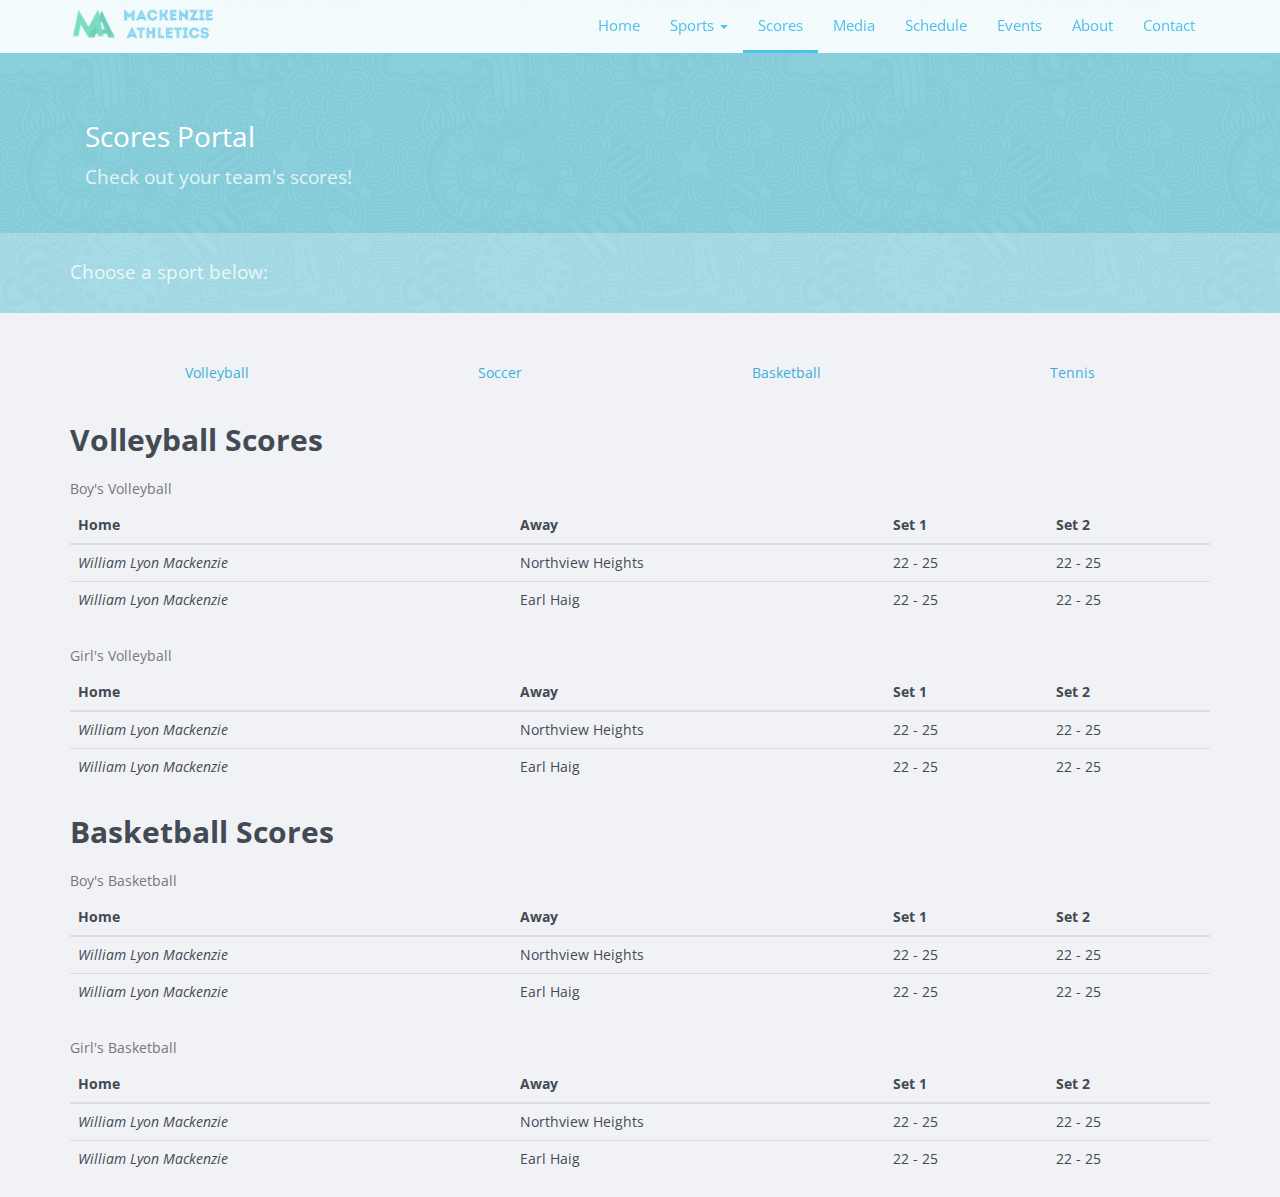
==== commit b05d0315: "October 21 Changes" ====
--- a/scores/index.html
+++ b/scores/index.html
@@ -67,41 +67,133 @@
             <ul class="nav nav-pills nav-justified">
                 <li><a href="#vball">Volleyball</a></li>
                 <li><a href="#">Soccer</a></li>
-                <li class=""><a href="#">Basketball</a></li>
+                <li class=""><a href="#bball">Basketball</a></li>
                 <li><a href="#">Tennis</a></li>
             </ul>
         </div>
-        <section id="vball">
-            <h3> Volleyball Scores </h3>
-            <table class="table">
-                <caption> Men's Volleyball</caption>
-                <thead>
-                    <tr>
-                        <th>Home</th>
-                        <th>Away</th>
-                        <th>Set 1</th>
-                        <th>Set 2</th>
-                    </tr>
-                </thead>
-
-                <tbody>
-                    <tr>
-                        <td><em>William Lyon Mackenzie</em></td>
-                        <td>Northview Heights</td>
-                        <td> 22 - 25</td>
-                        <td> 22 - 25</td>
-                    </tr>
-
-                    <tr>
-                        <td><em>William Lyon Mackenzie</em></td>
-                        <td>Earl Haig</td>
-                        <td> 22 - 25</td>
-                        <td> 22 - 25</td>
-                    </tr>
-
-                </tbody>
-            </table>
-        </section>
+        <div class="example">
+            <section id="vball">
+                <h3> Volleyball Scores </h3>
+                <table class="table">
+                    <caption> Boy's Volleyball</caption>
+                    <thead>
+                        <tr>
+                            <th>Home</th>
+                            <th>Away</th>
+                            <th>Set 1</th>
+                            <th>Set 2</th>
+                        </tr>
+                    </thead>
+
+                    <tbody>
+                        <tr>
+                            <td><em>William Lyon Mackenzie</em></td>
+                            <td>Northview Heights</td>
+                            <td> 22 - 25</td>
+                            <td> 22 - 25</td>
+                        </tr>
+
+                        <tr>
+                            <td><em>William Lyon Mackenzie</em></td>
+                            <td>Earl Haig</td>
+                            <td> 22 - 25</td>
+                            <td> 22 - 25</td>
+                        </tr>
+
+                    </tbody>
+                </table>
+                <table class="table">
+                    <caption> Girl's Volleyball</caption>
+                    <thead>
+                        <tr>
+                            <th>Home</th>
+                            <th>Away</th>
+                            <th>Set 1</th>
+                            <th>Set 2</th>
+                        </tr>
+                    </thead>
+
+                    <tbody>
+                        <tr>
+                            <td><em>William Lyon Mackenzie</em></td>
+                            <td>Northview Heights</td>
+                            <td> 22 - 25</td>
+                            <td> 22 - 25</td>
+                        </tr>
+
+                        <tr>
+                            <td><em>William Lyon Mackenzie</em></td>
+                            <td>Earl Haig</td>
+                            <td> 22 - 25</td>
+                            <td> 22 - 25</td>
+                        </tr>
+
+                    </tbody>
+                </table>
+            </section>
+        </div> <!-- Volleyball -->
+        <div class="example">
+            <section id="bball">
+                <h3> Basketball Scores </h3>
+                <table class="table">
+                    <caption> Boy's Basketball</caption>
+                    <thead>
+                        <tr>
+                            <th>Home</th>
+                            <th>Away</th>
+                            <th>Set 1</th>
+                            <th>Set 2</th>
+                        </tr>
+                    </thead>
+
+                    <tbody>
+                        <tr>
+                            <td><em>William Lyon Mackenzie</em></td>
+                            <td>Northview Heights</td>
+                            <td> 22 - 25</td>
+                            <td> 22 - 25</td>
+                        </tr>
+
+                        <tr>
+                            <td><em>William Lyon Mackenzie</em></td>
+                            <td>Earl Haig</td>
+                            <td> 22 - 25</td>
+                            <td> 22 - 25</td>
+                        </tr>
+
+                    </tbody>
+                </table>
+                <table class="table">
+                    <caption> Girl's Basketball</caption>
+                    <thead>
+                        <tr>
+                            <th>Home</th>
+                            <th>Away</th>
+                            <th>Set 1</th>
+                            <th>Set 2</th>
+                        </tr>
+                    </thead>
+
+                    <tbody>
+                        <tr>
+                            <td><em>William Lyon Mackenzie</em></td>
+                            <td>Northview Heights</td>
+                            <td> 22 - 25</td>
+                            <td> 22 - 25</td>
+                        </tr>
+
+                        <tr>
+                            <td><em>William Lyon Mackenzie</em></td>
+                            <td>Earl Haig</td>
+                            <td> 22 - 25</td>
+                            <td> 22 - 25</td>
+                        </tr>
+
+                    </tbody>
+                </table>
+            </section>
+        </div> <!-- Basketball -->
+
     </div>
 
 </body>
--- a/css/site.min.css
+++ b/css/site.min.css
@@ -10798,7 +10798,7 @@
 .home-header {
     padding-top: 50px;
     border-top: 1px solid #50c1e9;
-    background: url(../img/wild_flowers.png) repeat 0 0
+    background: url(../img/carbon.png) repeat 0 0
 }
 
 .home-header.header--noBackground {
@@ -10842,7 +10842,7 @@
         padding-top: 0
     }
 }
-
+/*End Headers*/
 .navbar-custom {
     position: fixed;
     top: 0;
